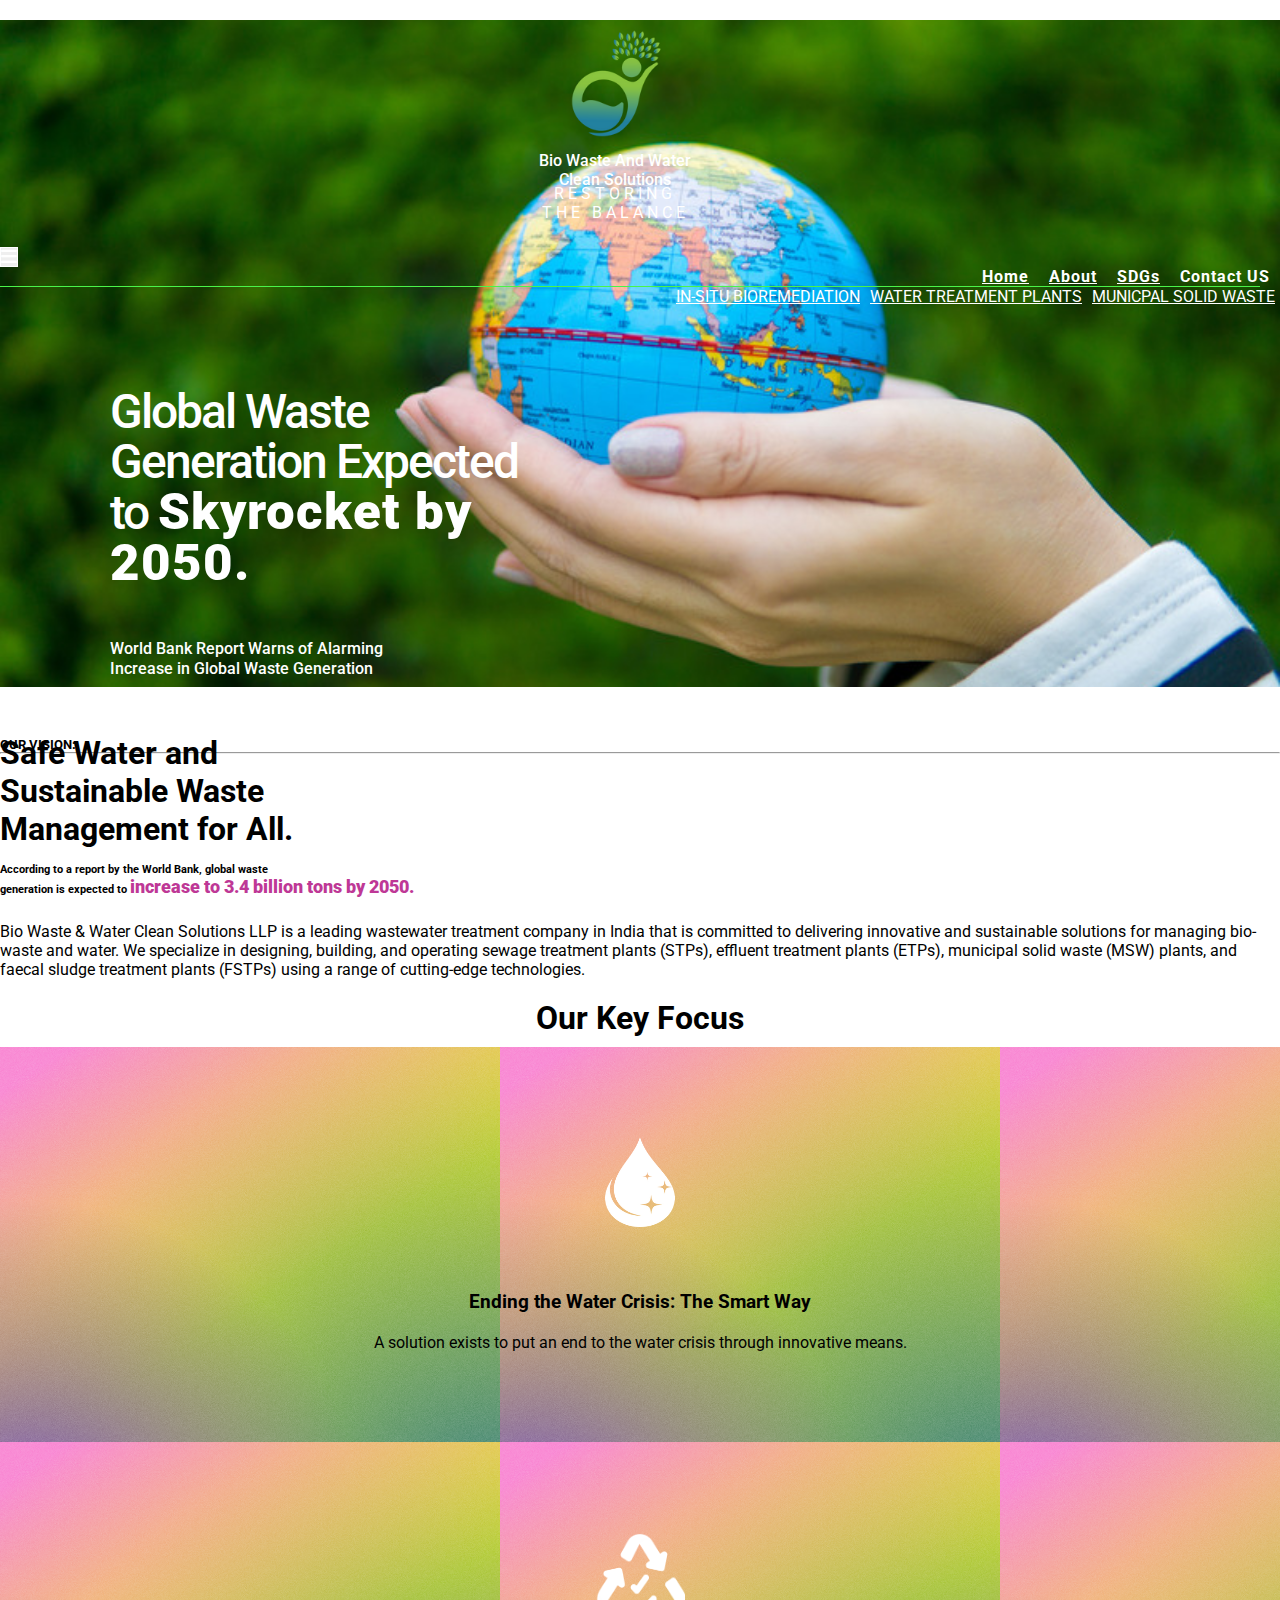
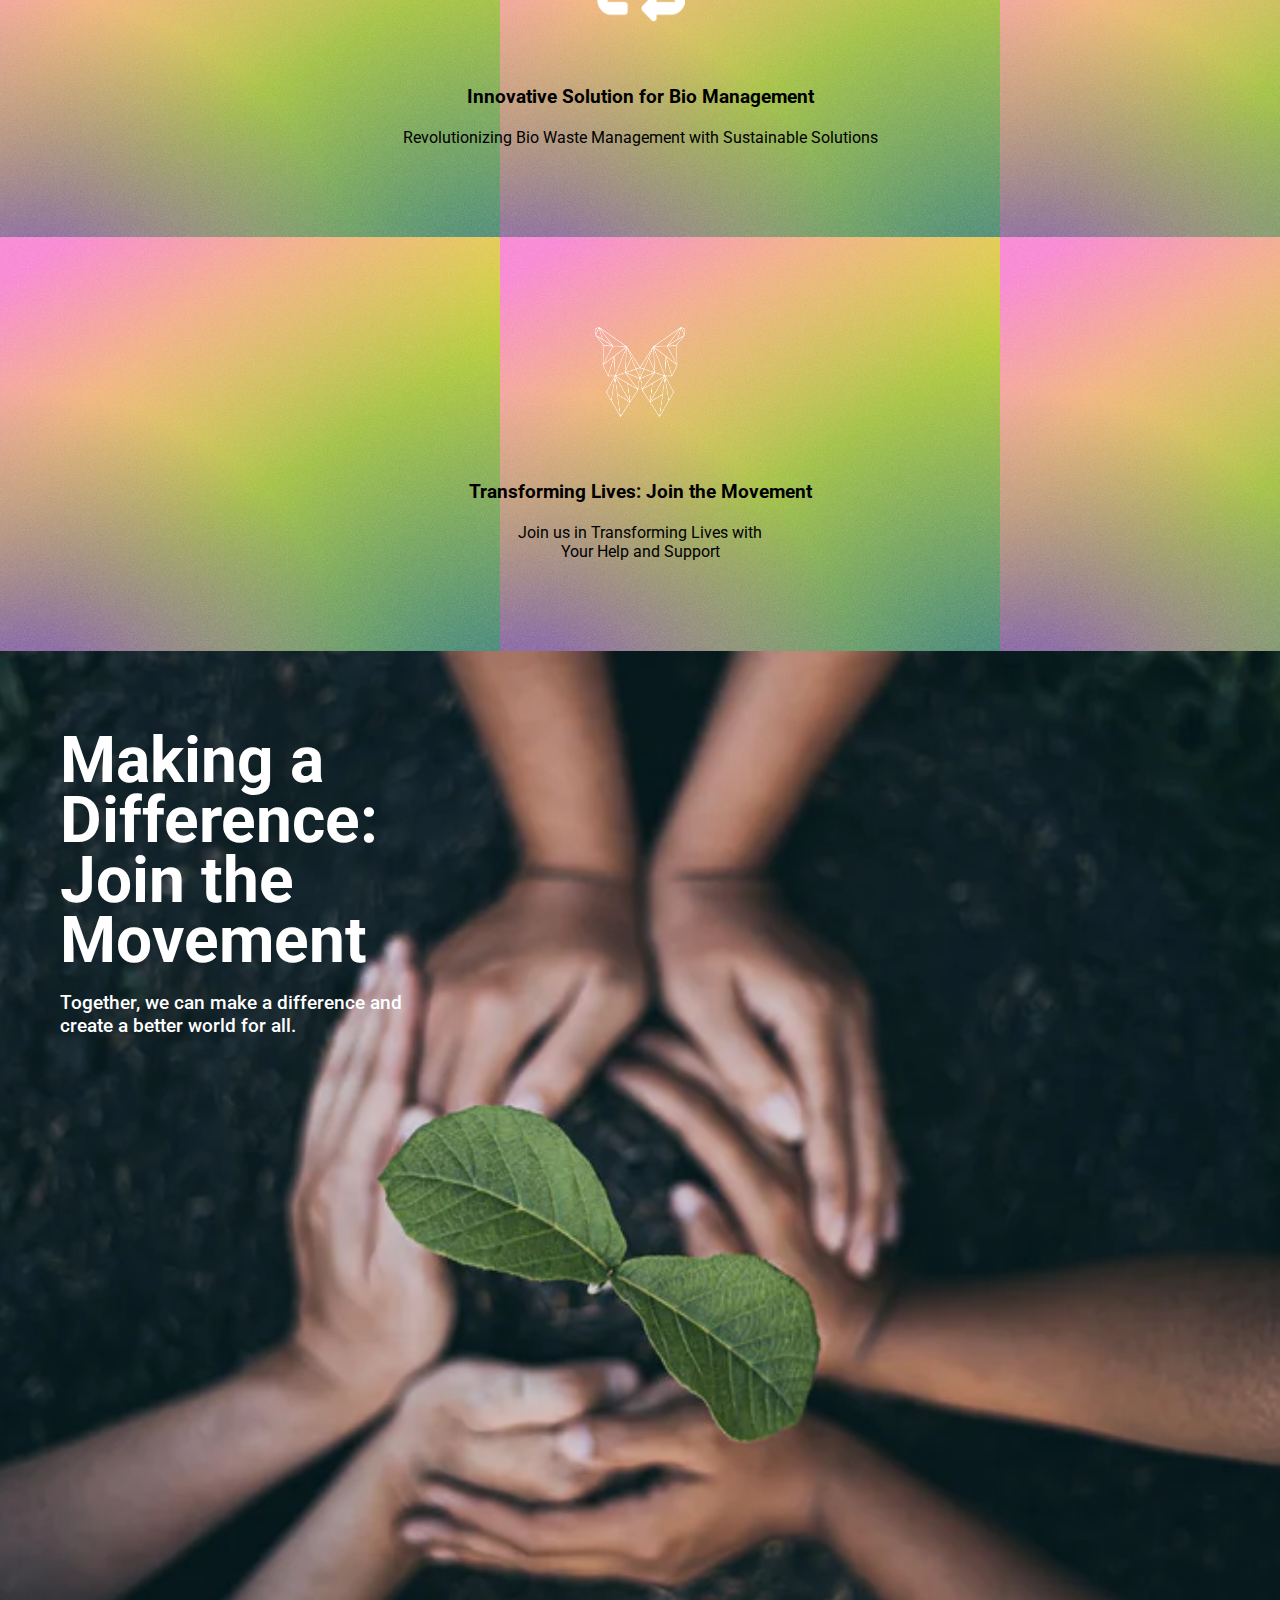
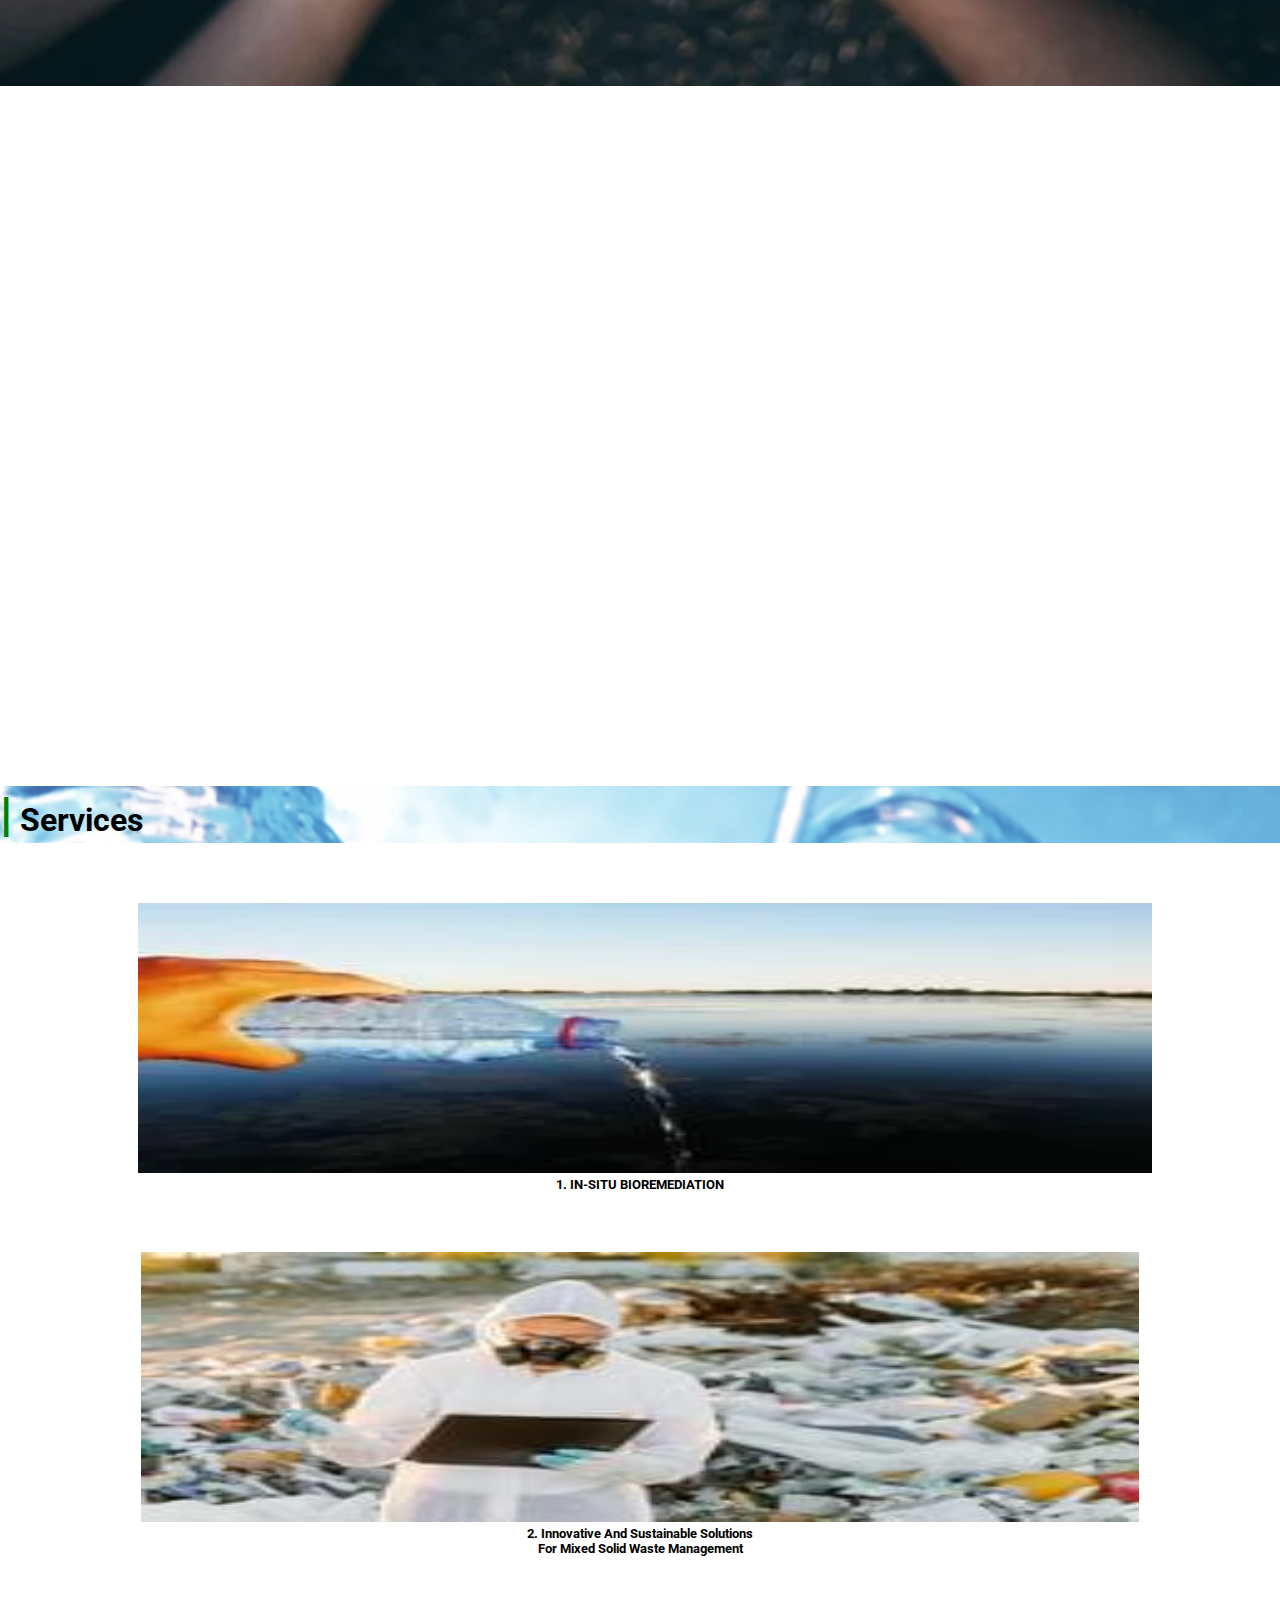
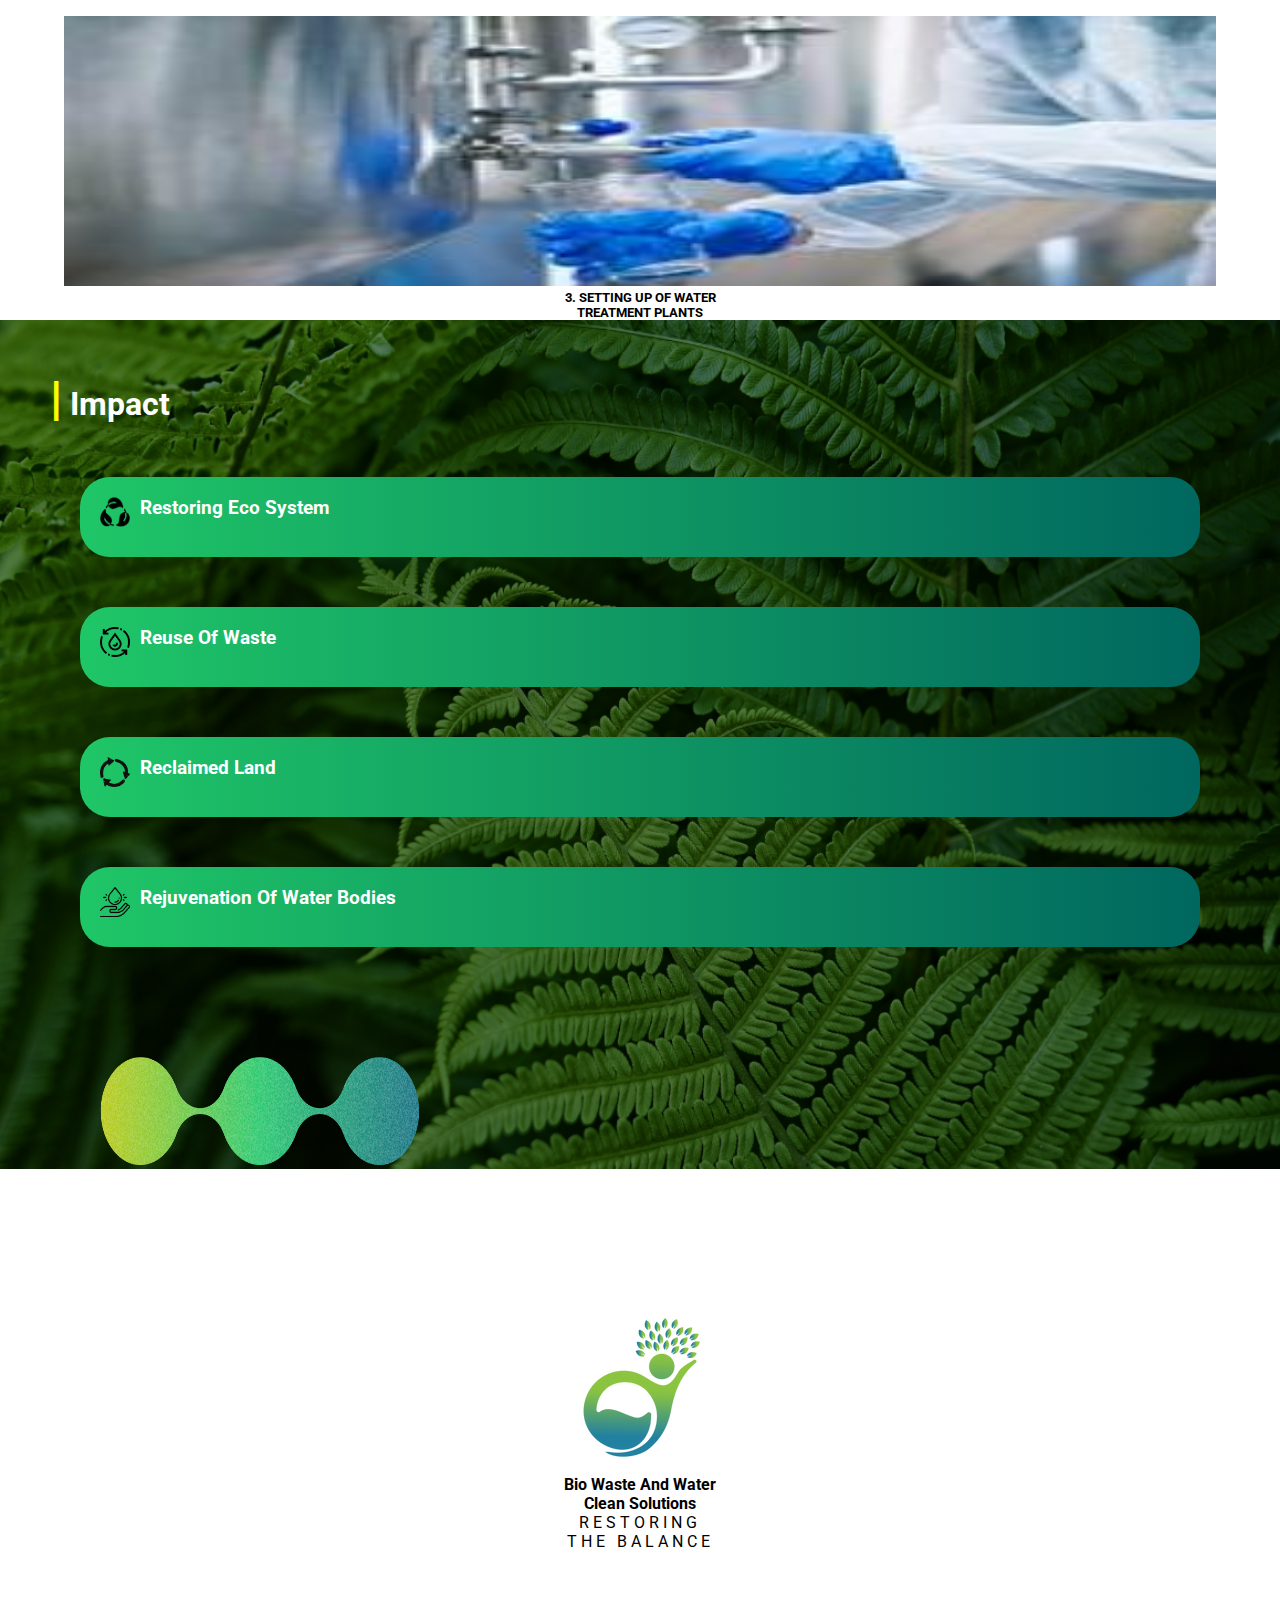
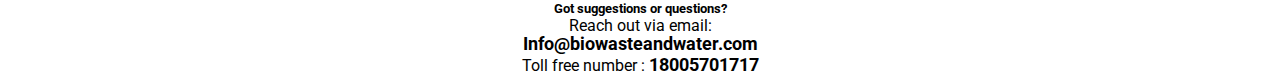
==== index.html @ 8827f539 "Update index.html" ====
<!DOCTYPE html>
<html lang="en">
<head>
    <meta charset="UTF-8">
    <meta name="viewport" content="width=device-width, initial-scale=1.0">
    <link href="https://cdn.jsdelivr.net/npm/bootstrap@5.0.2/dist/css/bootstrap.min.css" rel="stylesheet" integrity="sha384-EVSTQN3/azprG1Anm3QDgpJLIm9Nao0Yz1ztcQTwFspd3yD65VohhpuuCOmLASjC" crossorigin="anonymous">
    <link rel="stylesheet" href="https://cdnjs.cloudflare.com/ajax/libs/font-awesome/6.2.1/css/all.min.css">
    <link rel="stylesheet" href="style.css">
    <link rel="shortcut icon" href="./assets/t.webp" type="image/x-icon">
    <title>Drrute</title>
    <link rel="stylesheet" href="https://cdnjs.cloudflare.com/ajax/libs/font-awesome/6.2.1/css/all.min.css">
    <script src="https://cdn.jsdelivr.net/npm/bootstrap@5.0.2/dist/js/bootstrap.bundle.min.js" integrity="sha384-MrcW6ZMFYlzcLA8Nl+NtUVF0sA7MsXsP1UyJoMp4YLEuNSfAP+JcXn/tWtIaxVXM" crossorigin="anonymous"></script>
    <link href="https://cdn.jsdelivr.net/npm/bootstrap@5.0.2/dist/css/bootstrap.min.css" rel="stylesheet" integrity="sha384-EVSTQN3/azprG1Anm3QDgpJLIm9Nao0Yz1ztcQTwFspd3yD65VohhpuuCOmLASjC" crossorigin="anonymous">
</head>
<body>
    <div class="header">
        <div class="container-fluid">
            <div class="row">
                <div class="col-6 col-lg-4 mx-auto">
                    <div class="logo">
                        <img src="./assets/t.webp" class="logo-img" alt="./assets/">
                        <h4>Bio Waste And Water <br> Clean Solutions</h4>
                        <p>RESTORING <br> THE BALANCE</p>
                    </div>
                </div>
                <div class="col-6 col-lg-8">
                    
                    <nav class="navbar navbar-expand-lg navbar-light ">
                        <div class="container-fluid cha">
                          <button class="navbar-toggler" type="button" data-bs-toggle="collapse" data-bs-target="#navbarSupportedContent" aria-controls="navbarSupportedContent" aria-expanded="false" aria-label="Toggle navigation">
                            <span class="fas fa-bars"></span>
                          </button>
                          <div class="collapse navbar-collapse" id="navbarSupportedContent">
                            <ul class="navbar-nav ms-auto mb-2 mb-lg-0">
                                <div class="bar">
                                <div class="list1">
                              <li class="nav-item">
                                <a class="nav-link active" aria-current="page" href="./index.html">Home</a>
                              </li>
                              <li class="nav-item">
                                <a class="nav-link" href="./about.html">About</a>
                              </li>
                              <li class="nav-item">
                                <a class="nav-link" href="./sdgs.html">SDGs</a>
                              </li>
                              <li class="nav-item">
                                <a class="nav-link contact" href="#">Contact US</a>
                              </li>
                            </div>
                            <div class="line"></div>
                              <div class="list2">
                              <li class="nav-item">
                                <a class="nav-link" href="./in.html">IN-SITU BIOREMEDIATION</a>
                              </li>
                              <li class="nav-item">
                                <a class="nav-link" href="./plant.html">WATER TREATMENT PLANTS</a>
                              </li>
                              <li class="nav-item">
                                <a class="nav-link" href="./solid.html">MUNICPAL SOLID WASTE</a>
                              </li>
                            </div>
                        </div>
                            </ul>
                            
                          </div>
                        </div>
                      </nav>

                      
                </div>
                <div class="row mx-0">
                    <div class="col-12 col-md-12 col-sm-12 col-lg-6 col-xxl-6 mx-0">
                        <div class="below">
                            <h1>Global Waste <br> Generation Expected <br> to <span> Skyrocket by <br> 2050.</span></h1>
                            <p>World Bank Report Warns of Alarming <br> Increase in Global Waste Generation</p>
                        </div>
                        </div>
                    </div>
            </div>
        </div>
    </div>

    <div class="vision">
        <div class='container-fluid'>
            <div class='row'>
                <div class='col-11 col-xxl-10 mx-auto my-5'>
                    <div class="row">
                        <div class="col-11 mx-auto">

                        
                            <h5>OUR VISION:</h5>
                            <hr>
                        </div>
                    </div>
                    <div class="row">
                        <div class="col-11 mx-auto">
                            <div class="row">
                                <div class="col-12 col-sm-12 col-md-6 col-lg-6 col-xxl-6 my-5">
                            <h1>Safe Water and <br> Sustainable Waste <br> Management for All.</h1>
                            <h6>According to a report by the World Bank, global waste <br> generation is expected to <span> increase to 3.4 billion tons by 2050.</span></h6>
                            <p>Bio Waste & Water Clean Solutions LLP is a leading wastewater treatment company in India that is committed to delivering innovative and sustainable solutions for managing bio-waste and water. We specialize in designing, building, and operating sewage treatment plants (STPs), effluent treatment plants (ETPs), municipal solid waste (MSW) plants, and faecal sludge treatment plants (FSTPs) using a range of cutting-edge technologies.</p>
                        </div>
                    </div>
                        </div>
                    </div>
                </div>
            </div>
        </div>
            </div>
        </div>
    </div>

    <div class="focus">
        <h1>Our Key Focus</h1>
        <div class='container-fluid'>
            <div class='row my-5'>
                <div class='col-11 col-xxl-9 mx-auto'>
                   <div class="row check">
                    <div class="col-lg-4 col-md-4 col-sm-8 px-1 mx-auto">
                        <div class="pic1">
                        <img src="./assets/t 1.webp" class="logo7" alt="">
                        <h3>Ending the Water Crisis: The Smart Way</h3>
                        <p>A solution exists to put an end to the water crisis through innovative means.</p>
                    </div>
                    </div>
                    <div class="col-lg-4 col-md-4 col-sm-8 px-1 mx-auto">
                     <div class="pic2">
                        <img src="./assets/t2.png" class="logo1" alt="">
                        <h3>Innovative Solution for Bio Management</h3>
                        <p>Revolutionizing Bio Waste Management with Sustainable Solutions</p>
                      </div>
                    </div>
                    <div class="col-lg-4 col-md-4 col-sm-8 px-1 mx-auto">
                        <div class="pic3">
                        <img src="./assets/t3.png" class="logo1" alt="">
                        <h3>Transforming Lives: Join the Movement</h3>
                        <p>Join us in Transforming Lives with <br> Your Help and Support</p>
                    </div>
                    </div>
                   </div>
                </div>
            </div>
        </div>
    </div>


    <div class="diff">
    <div className='container-fluid'>
        <div className='row'>
            <div className='col-12 col-xxl-9'>
                <div class="ch">
                <h1>Making a <br> Difference: <br> Join the <br> Movement</h1>
                <p>Together, we can make a difference and <br> create a better world for all.</p>
            </div>
            </div>
        </div>
    </div>
</div>

<div class="service">
    <div class='container-fluid'>
        <div class='row'>
            <div class='col-12 col-xxl-9 mx-auto'>
                    <div class='row'>
                        <div class='col-lg-4 col-md-10 col-sm-10 col-xxl-4 mx-auto start'>
                            <!-- <img src="./assets/s2.webp" class="sub1" alt=""> -->
                            <h4><span>|</span> Services</h4>
                        </div>
                        <div class='col-lg-8 col-md-10 col-sm-12 my-5 mx-auto'>
                            <div class='row'>
                                <div class='col-0 col-md-10 col-sm-8 col-lg-6 part1 mx-auto'>
                                    <img src="./assets/s3.webp" class="sub2" alt="">
                                    <h5>1. IN-SITU BIOREMEDIATION</h5>
                                </div>
                                <div class='col-10 col-md-10 col-sm-8 col-lg-6 part1 mx-auto'>
                                    <img src="./assets/s5.jpg" class="sub4" alt="">
                                    <h5 class="alag">2. Innovative and Sustainable Solutions <br> for Mixed Solid Waste  Management</h5>
                                </div>
                                <div class='col-10 col-md-10 col-sm-8 col-lg-6 part1 mx-auto'>
                                    <img src="./assets/s4.jpg" class="sub3" alt="">
                                    <h5>3. SETTING UP OF WATER <br> TREATMENT PLANTS</h5>
                                </div>
                                
                                <!-- <div class='col-6 col-md-6 col-sm-8 mx-auto'>
                                    <p class="alag1">''Our expert team combines expertise in bio waste management and water clean solutions to <br> provide customized and eco-friendly services''</p>
                                    <img src="./assets/t6.png" class="sub5" alt="">
                                </div> -->
                            </div>
                        </div>
                    </div>
            </div>
        </div>
    </div>
</div>


<div class="impact py-5">
    <h1 class="imp"> <span>|</span> Impact</h1>
    <div class='container-fluid'>
        <div class='row'>
            <div class='col-12 col-xxl-10 mx-auto'>
                <div class="row">
                    <div class="col-lg-6 col-md-6 col-sm-10 mx-auto">
                        <div class="play">
                            <img src="./assets/n7.webp" class="sub" alt="">
                            <h3>Restoring Eco System</h3>
                        </div>
                    </div>
                    <div class="col-lg-6 col-md-6 col-sm-10 mx-auto">
                        <div class="play">
                            <img src="./assets/t7.webp" class="sub" alt="">
                            <h3>Reuse Of Waste</h3>
                        </div>
                    </div>
                    <div class="col-lg-6 col-md-6 col-sm-10 mx-auto">
                        <div class="play">
                            <img src="./assets/n5.png" class="sub" alt="">
                            <h3>Reclaimed Land</h3>
                        </div>
                    </div>
                    <div class="col-lg-6 col-md-6 col-sm-10 mx-auto">
                        <div class="play">
                            <img src="./assets/t5.webp" class="sub" alt="">
                            <h3>Rejuvenation Of Water Bodies</h3>
                        </div>
                    </div>
                </div>
            </div>
        </div>
    </div>
     <img src="./assets/t4.png" class="photo" alt="">
                 
</div>



 <div class="footer">
    <div class='container-fluid'>
        <div class='row'>
            <!-- <div class='col-12 col-xxl-9 mx-auto'> -->
                 <!-- <div class="row">
                    <div class="col-lg-7 col-md-7 col-sm-7">
                        <div class="height"></div>
                    </div> -->
                    <div class="col-12 col-lg-12 col-md-12 col-sm-12 col-xxl-12 port">
                        <!-- <div class="row">
                            <div class="col-xxl-12"> -->
                        <img src="./assets/t.webp" class="ph" alt="">
                        <h4>Bio Waste And Water <br> Clean Solutions</h4>
                        <p class="sp">RESTORING <br> THE BALANCE</p>
                        <h5>Got suggestions or questions?</h5>
                        <p class="chk">Reach out via email:</p>
                        <h6>Info@biowasteandwater.com</h6>
                        <p>Toll free number : <span>18005701717 </span></p>
                    <!-- </div> -->
                <!-- </div>
                    </div>
                 </div> -->
            </div>
        </div>
    </div>
 </div>
</body>
</html>
---- style.css ----
@import url('https://fonts.googleapis.com/css2?family=DM+Sans:wght@400;500;700&family=Mulish:wght@300&family=Piazzolla:wght@200;300;400;900&family=Poppins:wght@300;400;500&family=Roboto:wght@300;400;500&display=swap');
*{
    margin: 0px;
    padding: 0px;
    box-sizing: border-box;
    font-family: 'DM Sans', sans-serif;
    font-family: 'Mulish', sans-serif;
    font-family: 'Piazzolla', serif;
    font-family: 'Poppins', sans-serif;
    font-family: 'Roboto', sans-serif;
}
ul{
    list-style: none;
}
.header{
    background-image: url(./assets/s.webp);
    background-size: cover;
    background-position:center;
    
} 
.cha{
    justify-content: right !important;
}
.bar{
    /* margin-right: 20px; */
    display: flex;
    flex-direction: column;
}
.navbar button{
    color: white !important;
    margin-top: 25px;
    border: 1px solid white !important;
}
.navbar span{
    color: white !important;
}
.navbar .navbar-toggler{
    color: white !important;
}
.list1{
    display: flex;
    justify-content: flex-end;
    text-align: right;
}
.list12{
    display: flex;
    justify-content: flex-end;
}
.list1 a{
    margin: 0px 10px;
    text-decoration:underline;
    font-weight: bold;
    color: white !important;
    letter-spacing: 1px;
}
.list1 a:hover{
    cursor: pointer;
}
.line{
    border-bottom: 1.2px solid rgb(74, 243, 74);
    margin-right: 20px;
}
.list2{
    display: flex;
    justify-content: flex-end;
    text-align: right;
}
.list2 a{
    margin: 0px 5px;
    color: white !important;
    text-decoration:underline;
}
.contact{
    text-decoration: none !important;
}
.logo{
    margin-top: 20px;
    text-align: center;
    margin-left: -50px;
}
.logo-img{
    width: 152px;
    height: 127px;
}
.logo h4{
    text-align: center;
    color: white;
    font-weight: 500;
}
.logo p{
    text-align: center;
    color: white;
    letter-spacing: 4px;
    margin-top: -5px;
}
.below{
    margin-top: 9vh;
    margin-left: 110px;
    height: 300px;
    color: white;
    margin-bottom: 50px;
}
.below h1{
    font-size: 3rem;
    font-weight: 500;
    letter-spacing: -2px;
    line-height: 50px;
}
.below span{
    font-size: 3.2rem;
    font-weight: 900;
    letter-spacing: 1px;
}
.below p{
    margin-top: 50px;
    font-weight: 500;
    line-height: 20px;
}
.vision h1 h6{
    font-weight: bold;
}
.vision h1{
    margin-bottom: 15px;
    margin-top: -20px;
}
.vision h6{
    margin-bottom: 25px;
    font-weight: bold;
}
.vision{
    margin-bottom: 20px;
}
.vision span{
    color: rgb(190, 56, 150);
}
.focus h1{
    display: flex;
    justify-content: center;
    font-weight: bold;
    margin: 10px;
}
.pic1{
    background-image: url(./assets/k1.svg);
    text-align: center;
    padding: 10px;
    /* height: 70vh; */
}
.pic2{
    background-image: url(./assets/k2.svg);
    text-align: center;
    padding: 10px;
    /* height: 70vh; */
}
.pic3{
    background-image: url(./assets/k3.svg);
    text-align: center;
    padding: 10px;
    /* margin-right: 20px; */
    /* height: 70vh; */
}
.logo1{
    height: 90px;
    width: 90px;
    margin: 80px 0 40px 0;   
}
.logo7{
    height: 90px;
    width: 70px;
    margin: 80px 0 40px 0;   
}
.focus h3{
    margin:20px;
}
.focus p{
    margin-bottom: 80px;

}
.diff{
    background-image: url(./assets/s1.webp);
    width: 100%;
    height: 115vh;
    background-position: bottom;
    background-size: cover;
}
.diff h1{
    color: white;
    padding-top: 80px;
    font-size: 4rem;
    line-height: 60px;
}
.diff p{
    color: white;
    padding-top: 20px;
    font-size: 1.2rem;
    font-weight: 500;
}
.ch{
    margin-left: 60px;
}

.sub2{
    width: 80%;
    height: 30vh;
    padding-left: 10px;
}
.sub3{
    width: 90%;
    height: 30vh;
}
.sub4{
    width: 78%;
    height: 30vh;
    /* margin-left: 50px; */
}
.sub5{
    width: 40%;
    margin-left: 17vw;
}
.part1{
    margin-top: 60px;
    text-align: center;
}
.part1 h6{
    margin-top: 8px;
}
.alag1{
    padding: 37px;
    text-align: center;
    color: rgb(25, 178, 239);
}
.alag{
    text-align: center;
    text-transform: capitalize;
}
.play{
    display: flex;
    /* justify-content: center; */
    /* align-items: center; */
    color: white;
    background-image: linear-gradient(to right,rgb(31, 198, 103),rgb(0, 103, 95));
    margin: 50px 80px 10px 80px;
    padding: 20px;
    border-radius: 30px;
}
.impact{
    background-image: url(./assets/n8.png);
    width: 100%;
    /* height: 100vh; */
    background-position: bottom;
    background-size: cover;
}
.sub{
    width: 30px;
    height: 30px;
    color: white;
    margin-bottom: 10px;
    margin-right: 10px;
}
.photo{
    width: 25%;
    height: 12vh;
    margin-top: 100px;
    margin-left: 100px;
}
.imp{
    padding-top: 50px;
    margin-left: 50px;
    color: white;  
}
.imp span{
    color: yellow;
    font-size: 3rem;
}
.height{
    width: 100%;
    height: 100vh;
    background-image: linear-gradient(to left,rgb(226, 245, 119),rgba(3, 117, 105, 0.977));
    margin-left: -12px;
}
.port{
    margin-top: 15vh;
    text-align: center;
}
.port h5{
    margin-top: 50px;
    font-weight: bolder;
}
.sp{
    letter-spacing: 4px;
}
.port h4{
    font-weight: bold;
}
.chk{
    margin-bottom: -2px;
}
.port h6,span{
    font-weight: bolder;
    font-size: large;
}
.start{
    /* height: 590px; */
    background-image: url(./assets/k5.png);
    background-size: cover;
    background-position:center;
}
.start h4{
    margin-top: 520px;
    font-size: 2rem;
    font-weight: bold;
}
.start span{
    color: green;
    font-size: 3rem;
}




@media (min-width:1400px) {
    .impact{
        height: fit-content;
    }
    .photo{
        margin-left: 200px;
        width: 20%;
        height: 10vh;
    }
    .imp{
        margin-left: 200px;
    }
    .diff{
        height: 80vh;
    }
    .ch{
        margin-left: 200px;
    }
    .start{
        /* height: 75vh; */
        background-position: right;
    }
    .start h4{
        margin-top: 750px;
    }
    .header{
        padding: 0px 150px 0 100px;
    }
    .background4{
        padding: 0px 150px 0 100px;
    }
}



 @media (max-width:992px) {
    .logo{
        text-align: center;
    }
    .ab1{
        float: center;
    }
    .list1{
        display: flex;
        flex-direction: column;
    }
    .list1 a{
        margin-right: 0px;
    }
    .list2{
        display: flex;
        flex-direction: column;
    }
    .photo{
        width: 25%;
        height: 50%;
    }
    
 }

 @media (max-width:768px) {
    .pic2{
        margin: 10px 0px;
    }
 }
 
 @media (max-width:400px) {
    /* .below p{
        display: none;
    } */
    .list12{
        display: block;
    }
    .header{
        width: 100%;
        height: fit-content;
    }
    .below h1 span{
        font-size: 2rem;
    }
    .logo{
        margin-left: 20px;
    }
    .diff h1{
        font-size: 3rem;
    }
 }
@media (max-width:1400px) {
    .start h4{
        margin-top: 700px;
    }
}

@media (max-width:576px){
    .logo{
        margin-left: 10px;
    }
    .below{
        margin-left: -1px;
    }
    .logo h4{
        font-size: 20px;
    }
    .logo p{
        letter-spacing: 2px;
        margin-top: -5px;
    }
}






/* About css */


.background4{
    background:url(./assets/c1.png);
    background-size: cover;
    background-blend-mode: multiply;
    background-position:center;
    
}
.content4{
    color: white;
    font-family: "DM Sans", sans-serif;
    margin-top: 50px;
    margin-left: 50px;
    
  }
  .firstcontent4{
    font-size: 50px;
    line-height: 50px;
    font-weight: 400;
  }
  .firstcontent4 span{
    font-size: 50px;
    font-weight: 700;
  }
  .bold{
      font-weight: bold;
  }
  .secondcontent4{
    padding: 20px 0;
    line-height: 18px;
    font-weight: 500;
    /* letter-spacing: 1px; */
    padding-bottom: 90px;
  }
  .waste{
    color: rgb(27, 27, 27) !important;
  }
  .bwwcs{
    color: rgb(27, 27, 27) !important;
    font-size: 40px;
    letter-spacing: 2px;
  }
  .bwwcsimg{
    width: 25%;
    margin-top: 20px;
    float: right;
    padding-top: 20px;
  }






  /* navbar css */
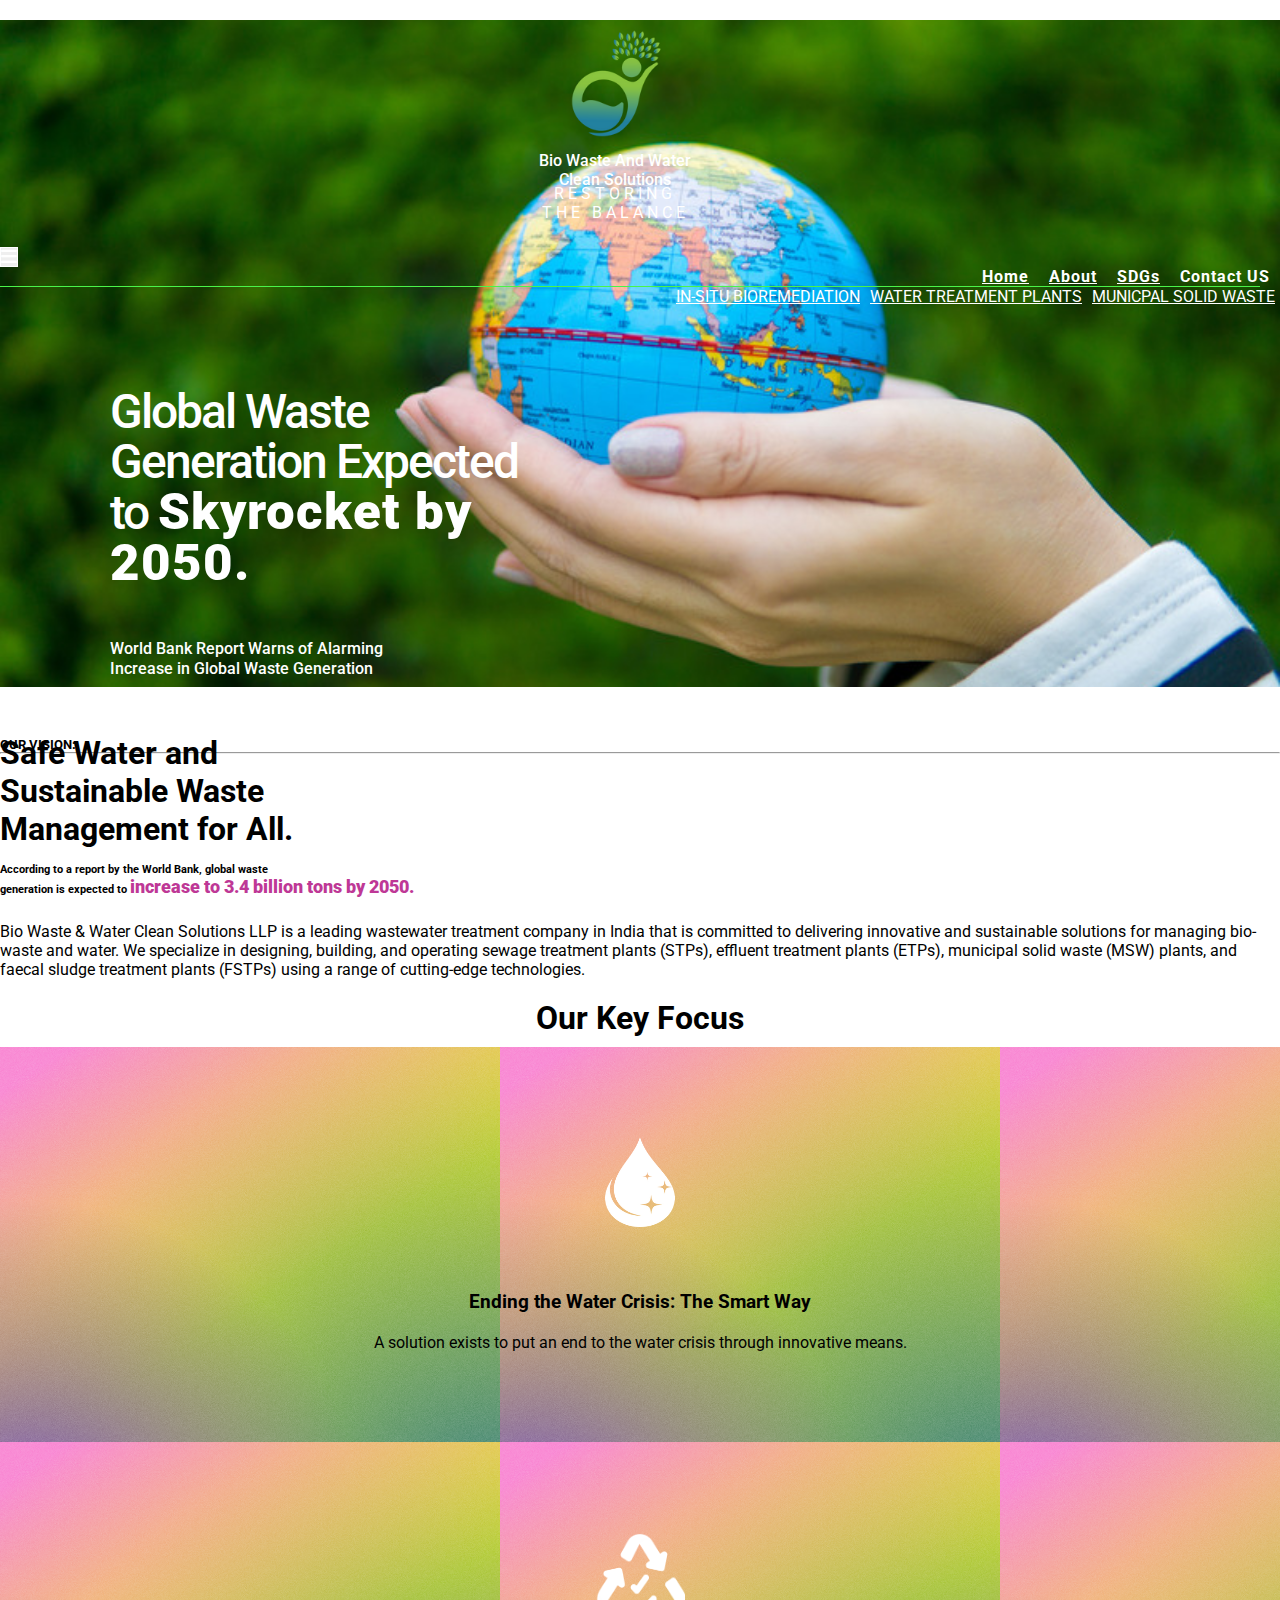
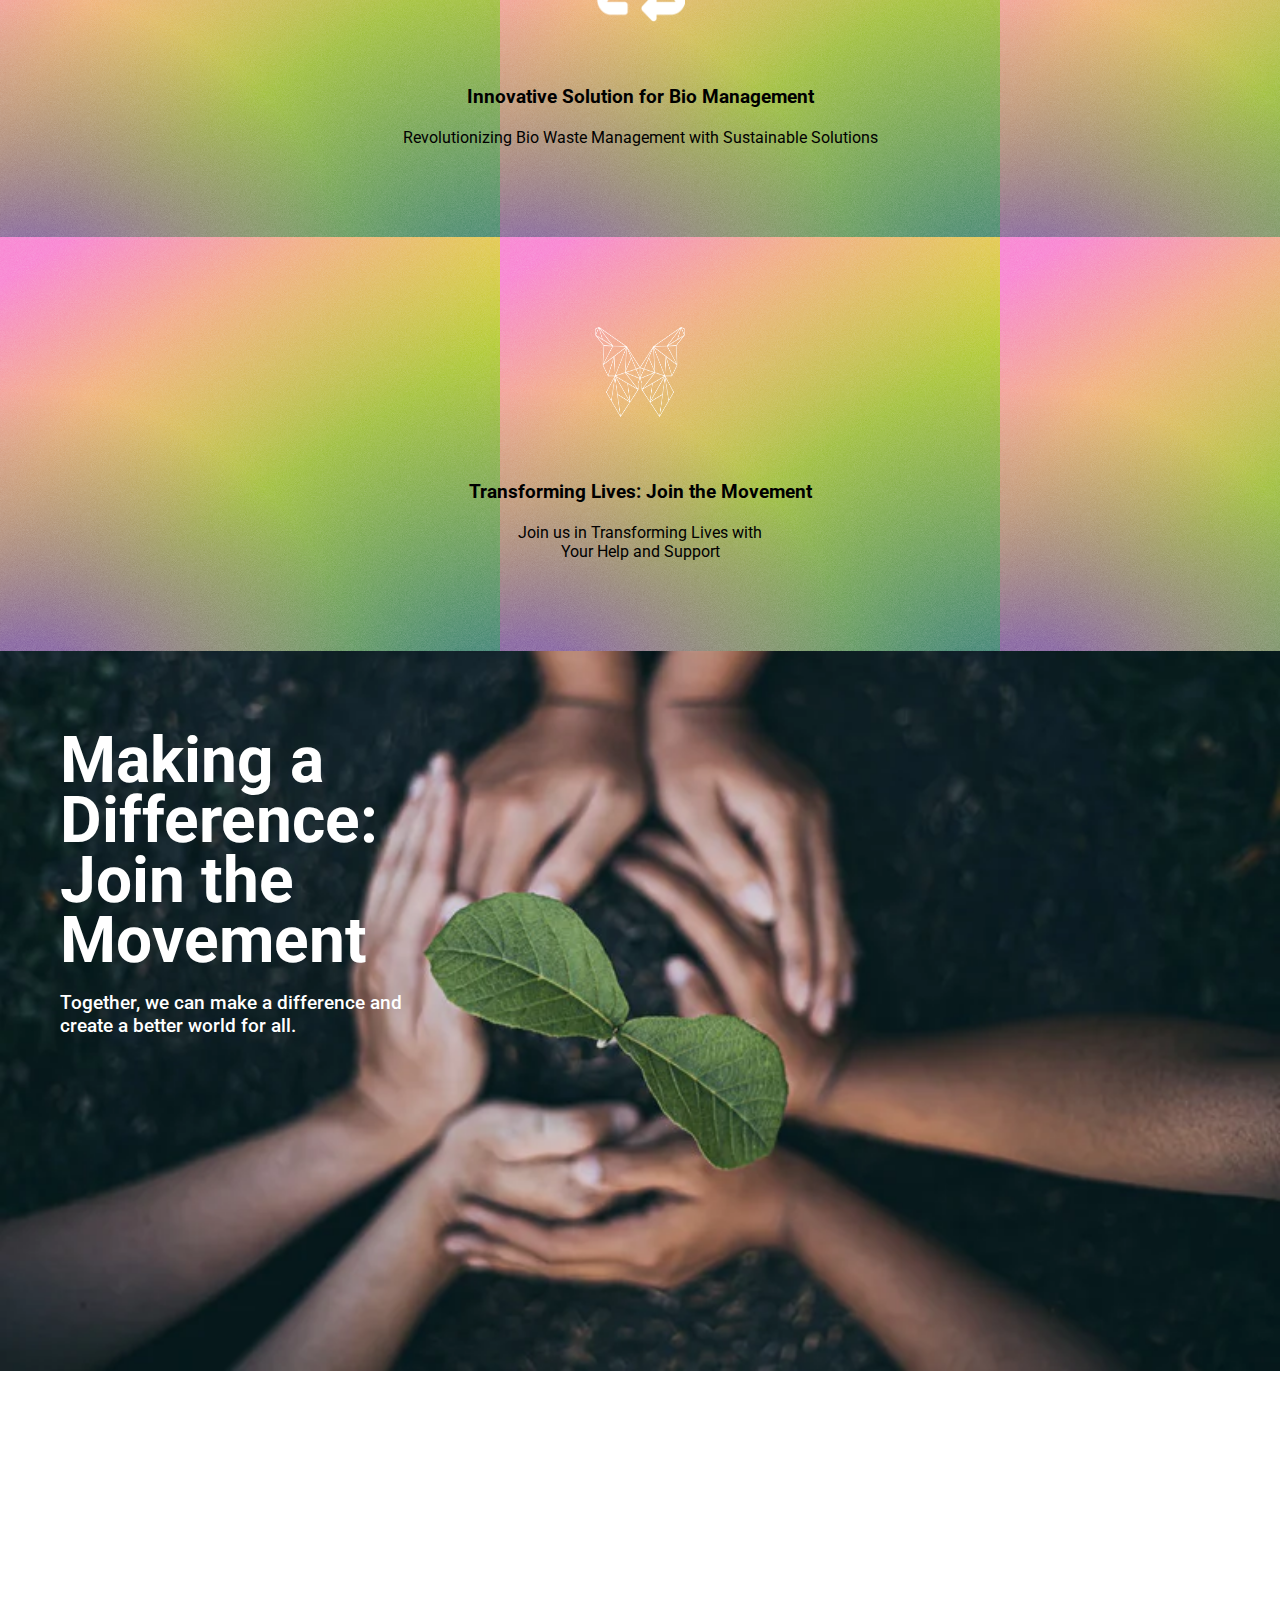
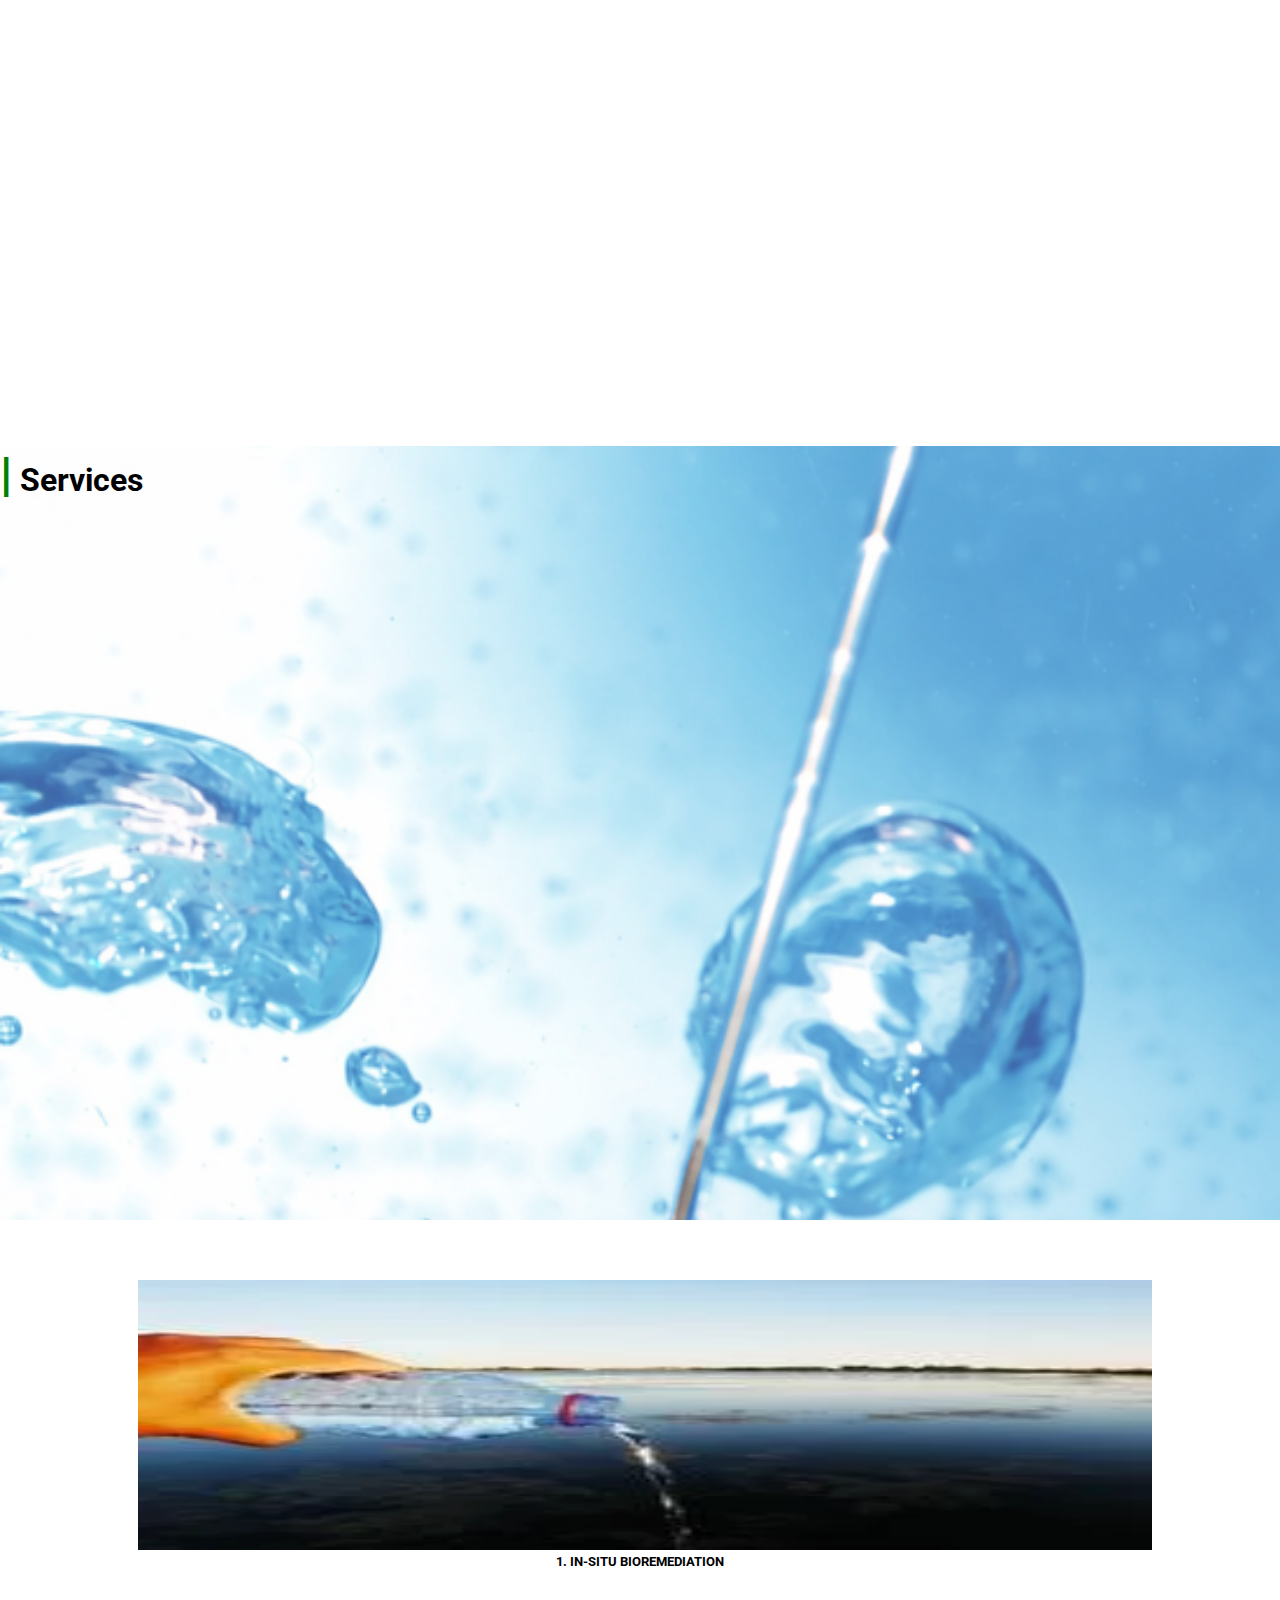
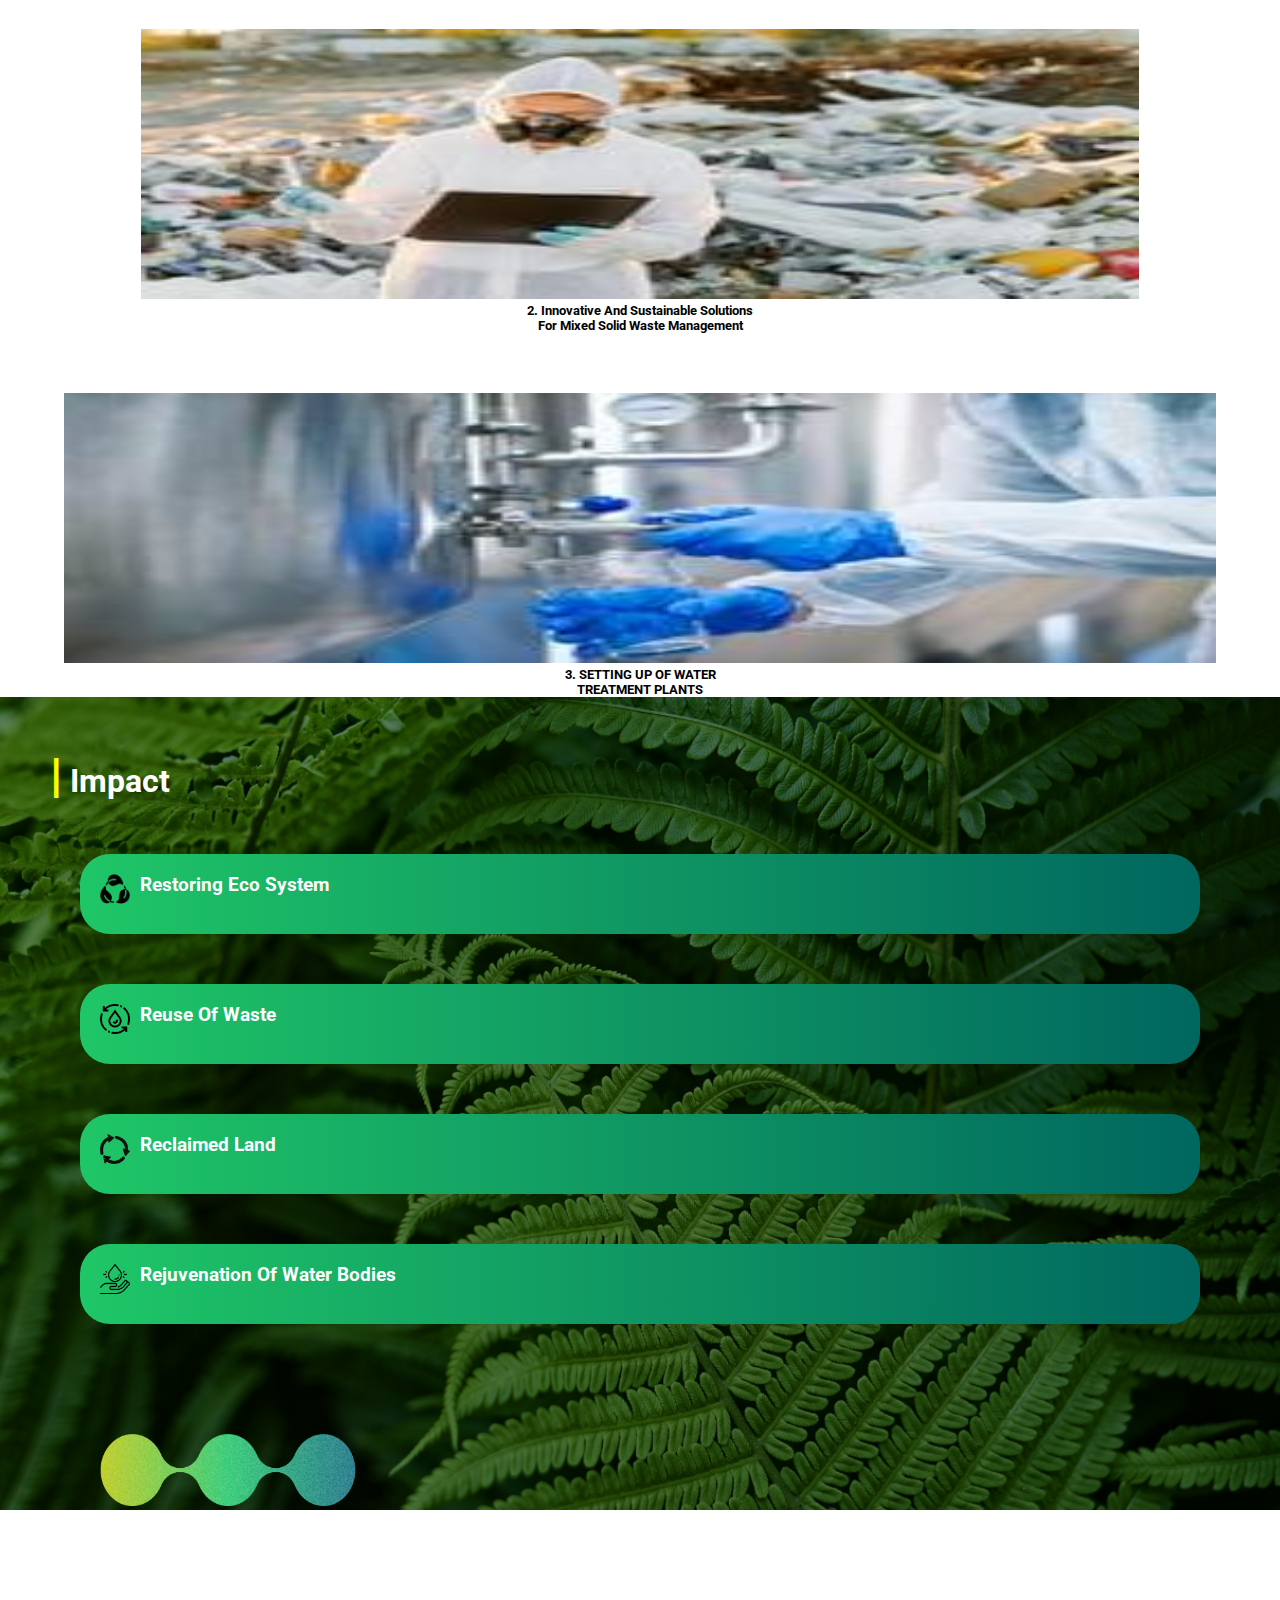
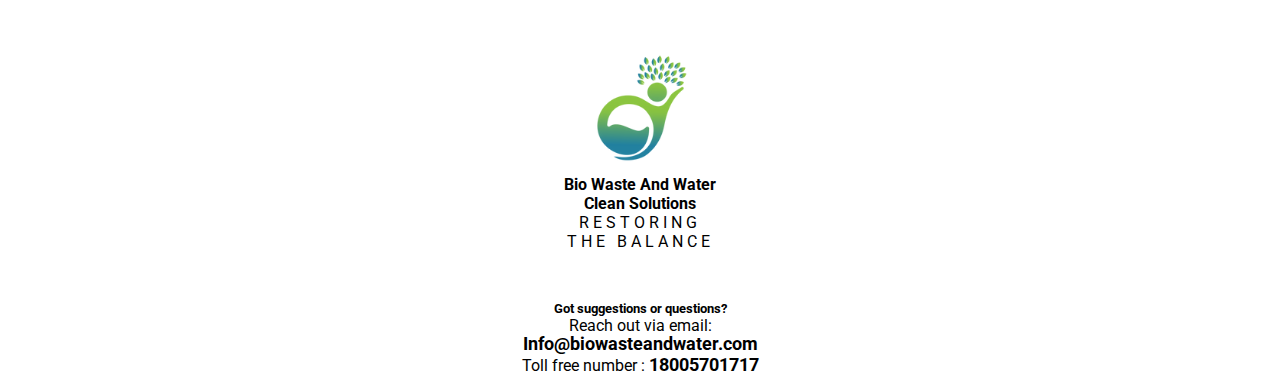
==== commit c08f901e: "Update index.html" ====
--- a/index.html
+++ b/index.html
@@ -1,21 +1,28 @@
 <!DOCTYPE html>
 <html lang="en">
+
 <head>
     <meta charset="UTF-8">
     <meta name="viewport" content="width=device-width, initial-scale=1.0">
-    <link href="https://cdn.jsdelivr.net/npm/bootstrap@5.0.2/dist/css/bootstrap.min.css" rel="stylesheet" integrity="sha384-EVSTQN3/azprG1Anm3QDgpJLIm9Nao0Yz1ztcQTwFspd3yD65VohhpuuCOmLASjC" crossorigin="anonymous">
+    <link href="https://cdn.jsdelivr.net/npm/bootstrap@5.0.2/dist/css/bootstrap.min.css" rel="stylesheet"
+        integrity="sha384-EVSTQN3/azprG1Anm3QDgpJLIm9Nao0Yz1ztcQTwFspd3yD65VohhpuuCOmLASjC" crossorigin="anonymous">
     <link rel="stylesheet" href="https://cdnjs.cloudflare.com/ajax/libs/font-awesome/6.2.1/css/all.min.css">
     <link rel="stylesheet" href="style.css">
     <link rel="shortcut icon" href="./assets/t.webp" type="image/x-icon">
     <title>Drrute</title>
     <link rel="stylesheet" href="https://cdnjs.cloudflare.com/ajax/libs/font-awesome/6.2.1/css/all.min.css">
-    <script src="https://cdn.jsdelivr.net/npm/bootstrap@5.0.2/dist/js/bootstrap.bundle.min.js" integrity="sha384-MrcW6ZMFYlzcLA8Nl+NtUVF0sA7MsXsP1UyJoMp4YLEuNSfAP+JcXn/tWtIaxVXM" crossorigin="anonymous"></script>
-    <link href="https://cdn.jsdelivr.net/npm/bootstrap@5.0.2/dist/css/bootstrap.min.css" rel="stylesheet" integrity="sha384-EVSTQN3/azprG1Anm3QDgpJLIm9Nao0Yz1ztcQTwFspd3yD65VohhpuuCOmLASjC" crossorigin="anonymous">
+    <script src="https://cdn.jsdelivr.net/npm/bootstrap@5.0.2/dist/js/bootstrap.bundle.min.js"
+        integrity="sha384-MrcW6ZMFYlzcLA8Nl+NtUVF0sA7MsXsP1UyJoMp4YLEuNSfAP+JcXn/tWtIaxVXM"
+        crossorigin="anonymous"></script>
+    <link href="https://cdn.jsdelivr.net/npm/bootstrap@5.0.2/dist/css/bootstrap.min.css" rel="stylesheet"
+        integrity="sha384-EVSTQN3/azprG1Anm3QDgpJLIm9Nao0Yz1ztcQTwFspd3yD65VohhpuuCOmLASjC" crossorigin="anonymous">
 </head>
+
 <body>
     <div class="header">
         <div class="container-fluid">
             <div class="row">
+
                 <div class="col-6 col-lg-4 mx-auto">
                     <div class="logo">
                         <img src="./assets/t.webp" class="logo-img" alt="./assets/">
@@ -23,62 +30,66 @@
                         <p>RESTORING <br> THE BALANCE</p>
                     </div>
                 </div>
+
                 <div class="col-6 col-lg-8">
-                    
-                    <nav class="navbar navbar-expand-lg navbar-light ">
+                    <nav class="navbar navbar-expand-lg bg-body-tertiary" id="navbtn">
                         <div class="container-fluid cha">
-                          <button class="navbar-toggler" type="button" data-bs-toggle="collapse" data-bs-target="#navbarSupportedContent" aria-controls="navbarSupportedContent" aria-expanded="false" aria-label="Toggle navigation">
-                            <span class="fas fa-bars"></span>
-                          </button>
-                          <div class="collapse navbar-collapse" id="navbarSupportedContent">
-                            <ul class="navbar-nav ms-auto mb-2 mb-lg-0">
-                                <div class="bar">
-                                <div class="list1">
-                              <li class="nav-item">
-                                <a class="nav-link active" aria-current="page" href="./index.html">Home</a>
-                              </li>
-                              <li class="nav-item">
-                                <a class="nav-link" href="./about.html">About</a>
-                              </li>
-                              <li class="nav-item">
-                                <a class="nav-link" href="./sdgs.html">SDGs</a>
-                              </li>
-                              <li class="nav-item">
-                                <a class="nav-link contact" href="#">Contact US</a>
-                              </li>
-                            </div>
-                            <div class="line"></div>
-                              <div class="list2">
-                              <li class="nav-item">
-                                <a class="nav-link" href="./in.html">IN-SITU BIOREMEDIATION</a>
-                              </li>
-                              <li class="nav-item">
-                                <a class="nav-link" href="./plant.html">WATER TREATMENT PLANTS</a>
-                              </li>
-                              <li class="nav-item">
-                                <a class="nav-link" href="./solid.html">MUNICPAL SOLID WASTE</a>
-                              </li>
-                            </div>
-                        </div>
-                            </ul>
-                            
-                          </div>
-                        </div>
-                      </nav>
-
-                      
-                </div>
-                <div class="row mx-0">
-                    <div class="col-12 col-md-12 col-sm-12 col-lg-6 col-xxl-6 mx-0">
-                        <div class="below">
-                            <h1>Global Waste <br> Generation Expected <br> to <span> Skyrocket by <br> 2050.</span></h1>
-                            <p>World Bank Report Warns of Alarming <br> Increase in Global Waste Generation</p>
-                        </div>
-                        </div>
-                    </div>
-            </div>
-        </div>
-    </div>
+                            <button class="navbar-toggler"  type="button" data-bs-toggle="collapse"
+                                data-bs-target="#navbarSupportedContent" aria-controls="navbarSupportedContent"
+                                aria-expanded="false" aria-label="Toggle navigation">
+                                <span class="fas fa-bars"></span>
+                            </button>
+                            <div class="collapse navbar-collapse" id="navbarSupportedContent">
+                                <ul class="navbar-nav ms-auto mb-2 mb-lg-0">
+                                    <div class="bar">
+                                        <div class="list1">
+                                            <li class="nav-item">
+                                                <a class="nav-link active" aria-current="page"
+                                                    href="./index.html">Home</a>
+                                            </li>
+                                            <li class="nav-item">
+                                                <a class="nav-link" href="./about.html">About</a>
+                                            </li>
+                                            <li class="nav-item">
+                                                <a class="nav-link" href="./sdgs.html">SDGs</a>
+                                            </li>
+                                            <li class="nav-item">
+                                                <a class="nav-link contact" href="#">Contact US</a>
+                                            </li>
+                                        </div>
+                                        <div class="line"></div>
+                                        <div class="list2">
+                                            <li class="nav-item">
+                                                <a class="nav-link" href="./in.html">IN-SITU BIOREMEDIATION</a>
+                                            </li>
+                                            <li class="nav-item">
+                                                <a class="nav-link" href="./plant.html">WATER TREATMENT PLANTS</a>
+                                            </li>
+                                            <li class="nav-item">
+                                                <a class="nav-link" href="./solid.html">MUNICPAL SOLID WASTE</a>
+                                            </li>
+                                        </div>
+                                    </div>
+                                </ul>
+                            </div>
+                        </div>
+                    </nav>
+                </div>
+            </div>
+
+            <div class="row mx-0 pgl">
+                <div class="col-12 col-md-12 col-sm-12 col-lg-6 col-xxl-6 mx-0">
+                    <div class="below">
+                        <h1>Global Waste <br> Generation Expected <br> to <span> Skyrocket by <br> 2050.</span></h1>
+                        <p>World Bank Report Warns of Alarming <br> Increase in Global Waste Generation</p>
+                    </div>
+                </div>
+            </div>
+
+        </div>
+    </div>
+
+    
 
     <div class="vision">
         <div class='container-fluid'>
@@ -87,7 +98,7 @@
                     <div class="row">
                         <div class="col-11 mx-auto">
 
-                        
+
                             <h5>OUR VISION:</h5>
                             <hr>
                         </div>
@@ -96,18 +107,24 @@
                         <div class="col-11 mx-auto">
                             <div class="row">
                                 <div class="col-12 col-sm-12 col-md-6 col-lg-6 col-xxl-6 my-5">
-                            <h1>Safe Water and <br> Sustainable Waste <br> Management for All.</h1>
-                            <h6>According to a report by the World Bank, global waste <br> generation is expected to <span> increase to 3.4 billion tons by 2050.</span></h6>
-                            <p>Bio Waste & Water Clean Solutions LLP is a leading wastewater treatment company in India that is committed to delivering innovative and sustainable solutions for managing bio-waste and water. We specialize in designing, building, and operating sewage treatment plants (STPs), effluent treatment plants (ETPs), municipal solid waste (MSW) plants, and faecal sludge treatment plants (FSTPs) using a range of cutting-edge technologies.</p>
-                        </div>
-                    </div>
-                        </div>
-                    </div>
-                </div>
-            </div>
-        </div>
-            </div>
-        </div>
+                                    <h1>Safe Water and <br> Sustainable Waste <br> Management for All.</h1>
+                                    <h6>According to a report by the World Bank, global waste <br> generation is
+                                        expected to <span> increase to 3.4 billion tons by 2050.</span></h6>
+                                    <p>Bio Waste & Water Clean Solutions LLP is a leading wastewater treatment company
+                                        in India that is committed to delivering innovative and sustainable solutions
+                                        for managing bio-waste and water. We specialize in designing, building, and
+                                        operating sewage treatment plants (STPs), effluent treatment plants (ETPs),
+                                        municipal solid waste (MSW) plants, and faecal sludge treatment plants (FSTPs)
+                                        using a range of cutting-edge technologies.</p>
+                                </div>
+                            </div>
+                        </div>
+                    </div>
+                </div>
+            </div>
+        </div>
+    </div>
+    </div>
     </div>
 
     <div class="focus">
@@ -115,29 +132,29 @@
         <div class='container-fluid'>
             <div class='row my-5'>
                 <div class='col-11 col-xxl-9 mx-auto'>
-                   <div class="row check">
-                    <div class="col-lg-4 col-md-4 col-sm-8 px-1 mx-auto">
-                        <div class="pic1">
-                        <img src="./assets/t 1.webp" class="logo7" alt="">
-                        <h3>Ending the Water Crisis: The Smart Way</h3>
-                        <p>A solution exists to put an end to the water crisis through innovative means.</p>
-                    </div>
-                    </div>
-                    <div class="col-lg-4 col-md-4 col-sm-8 px-1 mx-auto">
-                     <div class="pic2">
-                        <img src="./assets/t2.png" class="logo1" alt="">
-                        <h3>Innovative Solution for Bio Management</h3>
-                        <p>Revolutionizing Bio Waste Management with Sustainable Solutions</p>
-                      </div>
-                    </div>
-                    <div class="col-lg-4 col-md-4 col-sm-8 px-1 mx-auto">
-                        <div class="pic3">
-                        <img src="./assets/t3.png" class="logo1" alt="">
-                        <h3>Transforming Lives: Join the Movement</h3>
-                        <p>Join us in Transforming Lives with <br> Your Help and Support</p>
-                    </div>
-                    </div>
-                   </div>
+                    <div class="row check">
+                        <div class="col-lg-4 col-md-4 col-sm-8 px-1 mx-auto">
+                            <div class="pic1">
+                                <img src="./assets/t 1.webp" class="logo7" alt="">
+                                <h3>Ending the Water Crisis: The Smart Way</h3>
+                                <p>A solution exists to put an end to the water crisis through innovative means.</p>
+                            </div>
+                        </div>
+                        <div class="col-lg-4 col-md-4 col-sm-8 px-1 mx-auto">
+                            <div class="pic2">
+                                <img src="./assets/t2.png" class="logo1" alt="">
+                                <h3>Innovative Solution for Bio Management</h3>
+                                <p>Revolutionizing Bio Waste Management with Sustainable Solutions</p>
+                            </div>
+                        </div>
+                        <div class="col-lg-4 col-md-4 col-sm-8 px-1 mx-auto">
+                            <div class="pic3">
+                                <img src="./assets/t3.png" class="logo1" alt="">
+                                <h3>Transforming Lives: Join the Movement</h3>
+                                <p>Join us in Transforming Lives with <br> Your Help and Support</p>
+                            </div>
+                        </div>
+                    </div>
                 </div>
             </div>
         </div>
@@ -145,25 +162,24 @@
 
 
     <div class="diff">
-    <div className='container-fluid'>
-        <div className='row'>
-            <div className='col-12 col-xxl-9'>
-                <div class="ch">
-                <h1>Making a <br> Difference: <br> Join the <br> Movement</h1>
-                <p>Together, we can make a difference and <br> create a better world for all.</p>
-            </div>
-            </div>
-        </div>
-    </div>
-</div>
-
-<div class="service">
-    <div class='container-fluid'>
-        <div class='row'>
-            <div class='col-12 col-xxl-9 mx-auto'>
+        <div className='container-fluid'>
+            <div className='row'>
+                <div className='col-12 col-xxl-9'>
+                    <div class="ch">
+                        <h1>Making a <br> Difference: <br> Join the <br> Movement</h1>
+                        <p>Together, we can make a difference and <br> create a better world for all.</p>
+                    </div>
+                </div>
+            </div>
+        </div>
+    </div>
+
+    <div class="service">
+        <div class='container-fluid'>
+            <div class='row'>
+                <div class='col-12 col-xxl-9 mx-auto'>
                     <div class='row'>
                         <div class='col-lg-4 col-md-10 col-sm-10 col-xxl-4 mx-auto start'>
-                            <!-- <img src="./assets/s2.webp" class="sub1" alt=""> -->
                             <h4><span>|</span> Services</h4>
                         </div>
                         <div class='col-lg-8 col-md-10 col-sm-12 my-5 mx-auto'>
@@ -174,91 +190,98 @@
                                 </div>
                                 <div class='col-10 col-md-10 col-sm-8 col-lg-6 part1 mx-auto'>
                                     <img src="./assets/s5.jpg" class="sub4" alt="">
-                                    <h5 class="alag">2. Innovative and Sustainable Solutions <br> for Mixed Solid Waste  Management</h5>
+                                    <h5 class="alag">2. Innovative and Sustainable Solutions <br> for Mixed Solid Waste
+                                        Management</h5>
                                 </div>
                                 <div class='col-10 col-md-10 col-sm-8 col-lg-6 part1 mx-auto'>
                                     <img src="./assets/s4.jpg" class="sub3" alt="">
                                     <h5>3. SETTING UP OF WATER <br> TREATMENT PLANTS</h5>
                                 </div>
-                                
-                                <!-- <div class='col-6 col-md-6 col-sm-8 mx-auto'>
-                                    <p class="alag1">''Our expert team combines expertise in bio waste management and water clean solutions to <br> provide customized and eco-friendly services''</p>
-                                    <img src="./assets/t6.png" class="sub5" alt="">
-                                </div> -->
-                            </div>
-                        </div>
-                    </div>
-            </div>
-        </div>
-    </div>
-</div>
-
-
-<div class="impact py-5">
-    <h1 class="imp"> <span>|</span> Impact</h1>
-    <div class='container-fluid'>
-        <div class='row'>
-            <div class='col-12 col-xxl-10 mx-auto'>
-                <div class="row">
-                    <div class="col-lg-6 col-md-6 col-sm-10 mx-auto">
-                        <div class="play">
-                            <img src="./assets/n7.webp" class="sub" alt="">
-                            <h3>Restoring Eco System</h3>
-                        </div>
-                    </div>
-                    <div class="col-lg-6 col-md-6 col-sm-10 mx-auto">
-                        <div class="play">
-                            <img src="./assets/t7.webp" class="sub" alt="">
-                            <h3>Reuse Of Waste</h3>
-                        </div>
-                    </div>
-                    <div class="col-lg-6 col-md-6 col-sm-10 mx-auto">
-                        <div class="play">
-                            <img src="./assets/n5.png" class="sub" alt="">
-                            <h3>Reclaimed Land</h3>
-                        </div>
-                    </div>
-                    <div class="col-lg-6 col-md-6 col-sm-10 mx-auto">
-                        <div class="play">
-                            <img src="./assets/t5.webp" class="sub" alt="">
-                            <h3>Rejuvenation Of Water Bodies</h3>
-                        </div>
-                    </div>
-                </div>
-            </div>
-        </div>
-    </div>
-     <img src="./assets/t4.png" class="photo" alt="">
-                 
-</div>
-
-
-
- <div class="footer">
-    <div class='container-fluid'>
-        <div class='row'>
-            <!-- <div class='col-12 col-xxl-9 mx-auto'> -->
-                 <!-- <div class="row">
+                            </div>
+                        </div>
+                    </div>
+                </div>
+            </div>
+        </div>
+    </div>
+
+
+    <div class="impact py-5">
+        <h1 class="imp"> <span>|</span> Impact</h1>
+        <div class='container-fluid'>
+            <div class='row'>
+                <div class='col-12 col-xxl-10 mx-auto'>
+                    <div class="row">
+                        <div class="col-lg-6 col-md-6 col-sm-10 mx-auto">
+                            <div class="play">
+                                <img src="./assets/n7.webp" class="sub" alt="">
+                                <h3>Restoring Eco System</h3>
+                            </div>
+                        </div>
+                        <div class="col-lg-6 col-md-6 col-sm-10 mx-auto">
+                            <div class="play">
+                                <img src="./assets/t7.webp" class="sub" alt="">
+                                <h3>Reuse Of Waste</h3>
+                            </div>
+                        </div>
+                        <div class="col-lg-6 col-md-6 col-sm-10 mx-auto">
+                            <div class="play">
+                                <img src="./assets/n5.png" class="sub" alt="">
+                                <h3>Reclaimed Land</h3>
+                            </div>
+                        </div>
+                        <div class="col-lg-6 col-md-6 col-sm-10 mx-auto">
+                            <div class="play">
+                                <img src="./assets/t5.webp" class="sub" alt="">
+                                <h3>Rejuvenation Of Water Bodies</h3>
+                            </div>
+                        </div>
+                    </div>
+                </div>
+            </div>
+        </div>
+        <img src="./assets/t4.png" class="photo" alt="">
+
+    </div>
+
+
+
+    <div class="footer">
+        <div class='container-fluid'>
+            <div class='row'>
+                <!-- <div class='col-12 col-xxl-9 mx-auto'> -->
+                <!-- <div class="row">
                     <div class="col-lg-7 col-md-7 col-sm-7">
                         <div class="height"></div>
                     </div> -->
-                    <div class="col-12 col-lg-12 col-md-12 col-sm-12 col-xxl-12 port">
-                        <!-- <div class="row">
+                <div class="col-10 col-lg-12 col-md-12 col-sm-10 col-xxl-12 port mx-auto">
+                    <!-- <div class="row">
                             <div class="col-xxl-12"> -->
-                        <img src="./assets/t.webp" class="ph" alt="">
-                        <h4>Bio Waste And Water <br> Clean Solutions</h4>
-                        <p class="sp">RESTORING <br> THE BALANCE</p>
-                        <h5>Got suggestions or questions?</h5>
-                        <p class="chk">Reach out via email:</p>
-                        <h6>Info@biowasteandwater.com</h6>
-                        <p>Toll free number : <span>18005701717 </span></p>
+                    <img src="./assets/t.webp" class="ph" alt="">
+                    <h4>Bio Waste And Water <br> Clean Solutions</h4>
+                    <p class="sp">RESTORING <br> THE BALANCE</p>
+                    <h5>Got suggestions or questions?</h5>
+                    <p class="chk">Reach out via email:</p>
+                    <h6>Info@biowasteandwater.com</h6>
+                    <p>Toll free number : <span>18005701717 </span></p>
                     <!-- </div> -->
-                <!-- </div>
+                    <!-- </div>
                     </div>
                  </div> -->
-            </div>
-        </div>
-    </div>
- </div>
+                </div>
+            </div>
+        </div>
+    </div>
 </body>
+<!-- <script>
+    const btn = document.getElementById('navbtn');
+
+btn.addEventListener('click', function onClick(event) {
+  // 👇️ change background color
+  event.target.style.backgroundColor = 'salmon';
+
+  // 👇️ optionally change text color
+  // document.body.style.color = 'white';
+});
+</script> -->
 </html>
--- a/style.css
+++ b/style.css
@@ -15,16 +15,27 @@
 .header{
     background-image: url(./assets/s.webp);
     background-size: cover;
-    background-position:center;
-    
-} 
+    background-position:center;    
+}
 .cha{
     justify-content: right !important;
+    padding-right: 0px !important;
 }
 .bar{
     /* margin-right: 20px; */
     display: flex;
     flex-direction: column;
+}
+.show{
+    background-color: rgba(255, 255, 255, 0.4);
+    
+    margin-top: 10px;
+}
+.show a{
+    padding-right: 10px !important;
+}
+.show .line{
+    margin: 0px;
 }
 .navbar button{
     color: white !important;
@@ -115,6 +126,7 @@
     margin-top: 50px;
     font-weight: 500;
     line-height: 20px;
+    margin-bottom: 20px;
 }
 .vision h1 h6{
     font-weight: bold;
@@ -178,7 +190,7 @@
 .diff{
     background-image: url(./assets/s1.webp);
     width: 100%;
-    height: 115vh;
+    height: 80vh;
     background-position: bottom;
     background-size: cover;
 }
@@ -257,8 +269,8 @@
     margin-right: 10px;
 }
 .photo{
-    width: 25%;
-    height: 12vh;
+    width: 20%;
+    height: 8vh;
     margin-top: 100px;
     margin-left: 100px;
 }
@@ -285,6 +297,10 @@
     margin-top: 50px;
     font-weight: bolder;
 }
+.ph{
+    width: 153px;
+    height: 126px;
+}
 .sp{
     letter-spacing: 4px;
 }
@@ -297,15 +313,19 @@
 .port h6,span{
     font-weight: bolder;
     font-size: large;
+}
+.footer{
+    margin-top: 30px;
 }
 .start{
     /* height: 590px; */
     background-image: url(./assets/k5.png);
     background-size: cover;
     background-position:center;
+    height: 86vh;
 }
 .start h4{
-    margin-top: 520px;
+    margin-top: 75vh;
     font-size: 2rem;
     font-weight: bold;
 }
@@ -324,7 +344,7 @@
     .photo{
         margin-left: 200px;
         width: 20%;
-        height: 10vh;
+        height: 9vh;
     }
     .imp{
         margin-left: 200px;
@@ -339,9 +359,6 @@
         /* height: 75vh; */
         background-position: right;
     }
-    .start h4{
-        margin-top: 750px;
-    }
     .header{
         padding: 0px 150px 0 100px;
     }
@@ -374,19 +391,31 @@
         width: 25%;
         height: 50%;
     }
-    
+    .list1 a{
+        color: black !important;
+    }
+    .list2 a{
+        color: black !important;
+    }
+    .start{
+        height: 70vh;
+    }
+    .start h4{
+        margin-top: 60vh;
+    }
  }
 
  @media (max-width:768px) {
     .pic2{
         margin: 10px 0px;
     }
+    .ph{
+        height: 110px;
+        width: 140px;
+    }
  }
  
  @media (max-width:400px) {
-    /* .below p{
-        display: none;
-    } */
     .list12{
         display: block;
     }
@@ -403,12 +432,14 @@
     .diff h1{
         font-size: 3rem;
     }
+    .ph{
+        height: 80px;
+        width: 110px;
+    }
+    .play{
+        margin: 50px 40px 10px 40px;
+    }
  }
-@media (max-width:1400px) {
-    .start h4{
-        margin-top: 700px;
-    }
-}
 
 @media (max-width:576px){
     .logo{
@@ -425,7 +456,21 @@
         margin-top: -5px;
     }
 }
-
+@media (max-width:450px){
+    .logo h4{
+        font-size: 12px;
+    }
+    .logo p{
+        letter-spacing: 1px;
+        margin-top: -5px;
+        font-size: 12px;
+        line-height: 18px;
+    }
+    .logo-img{
+        width: 90px;
+        height: 60px;
+    }
+}
 
 
 
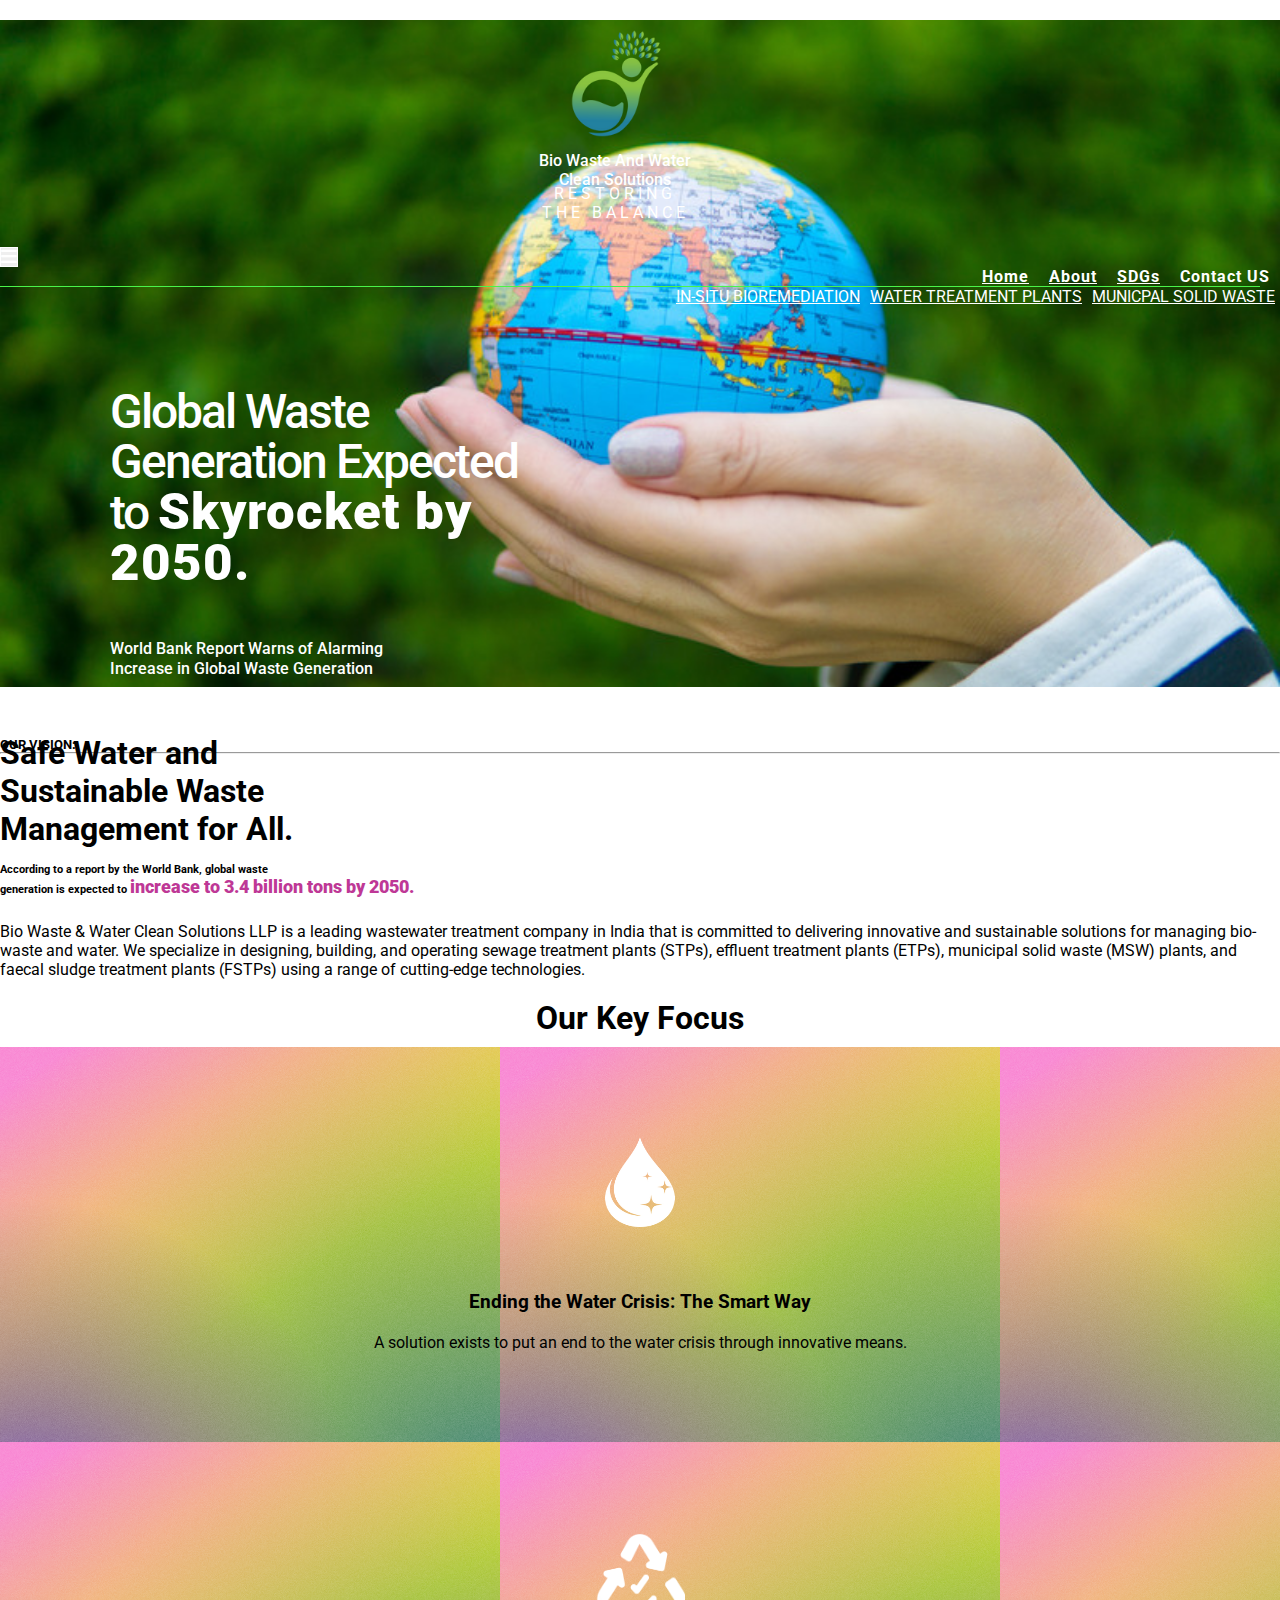
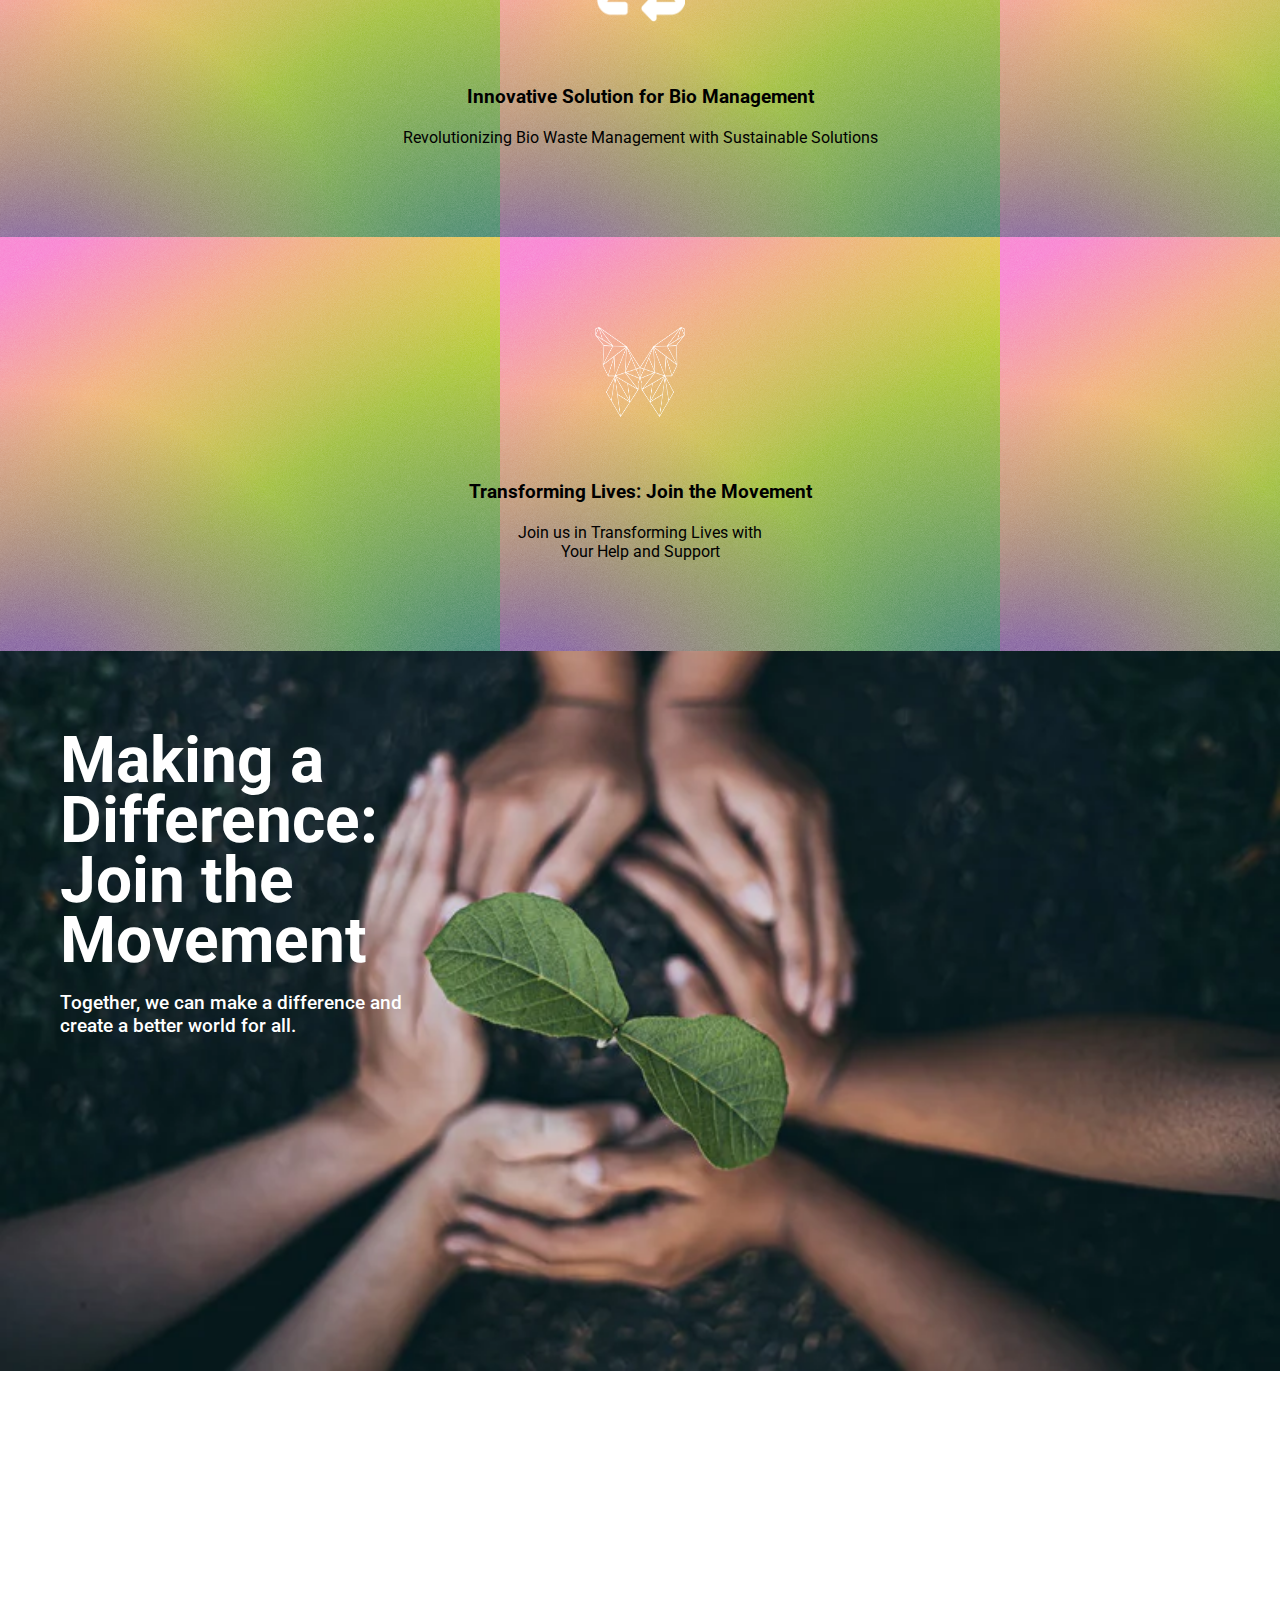
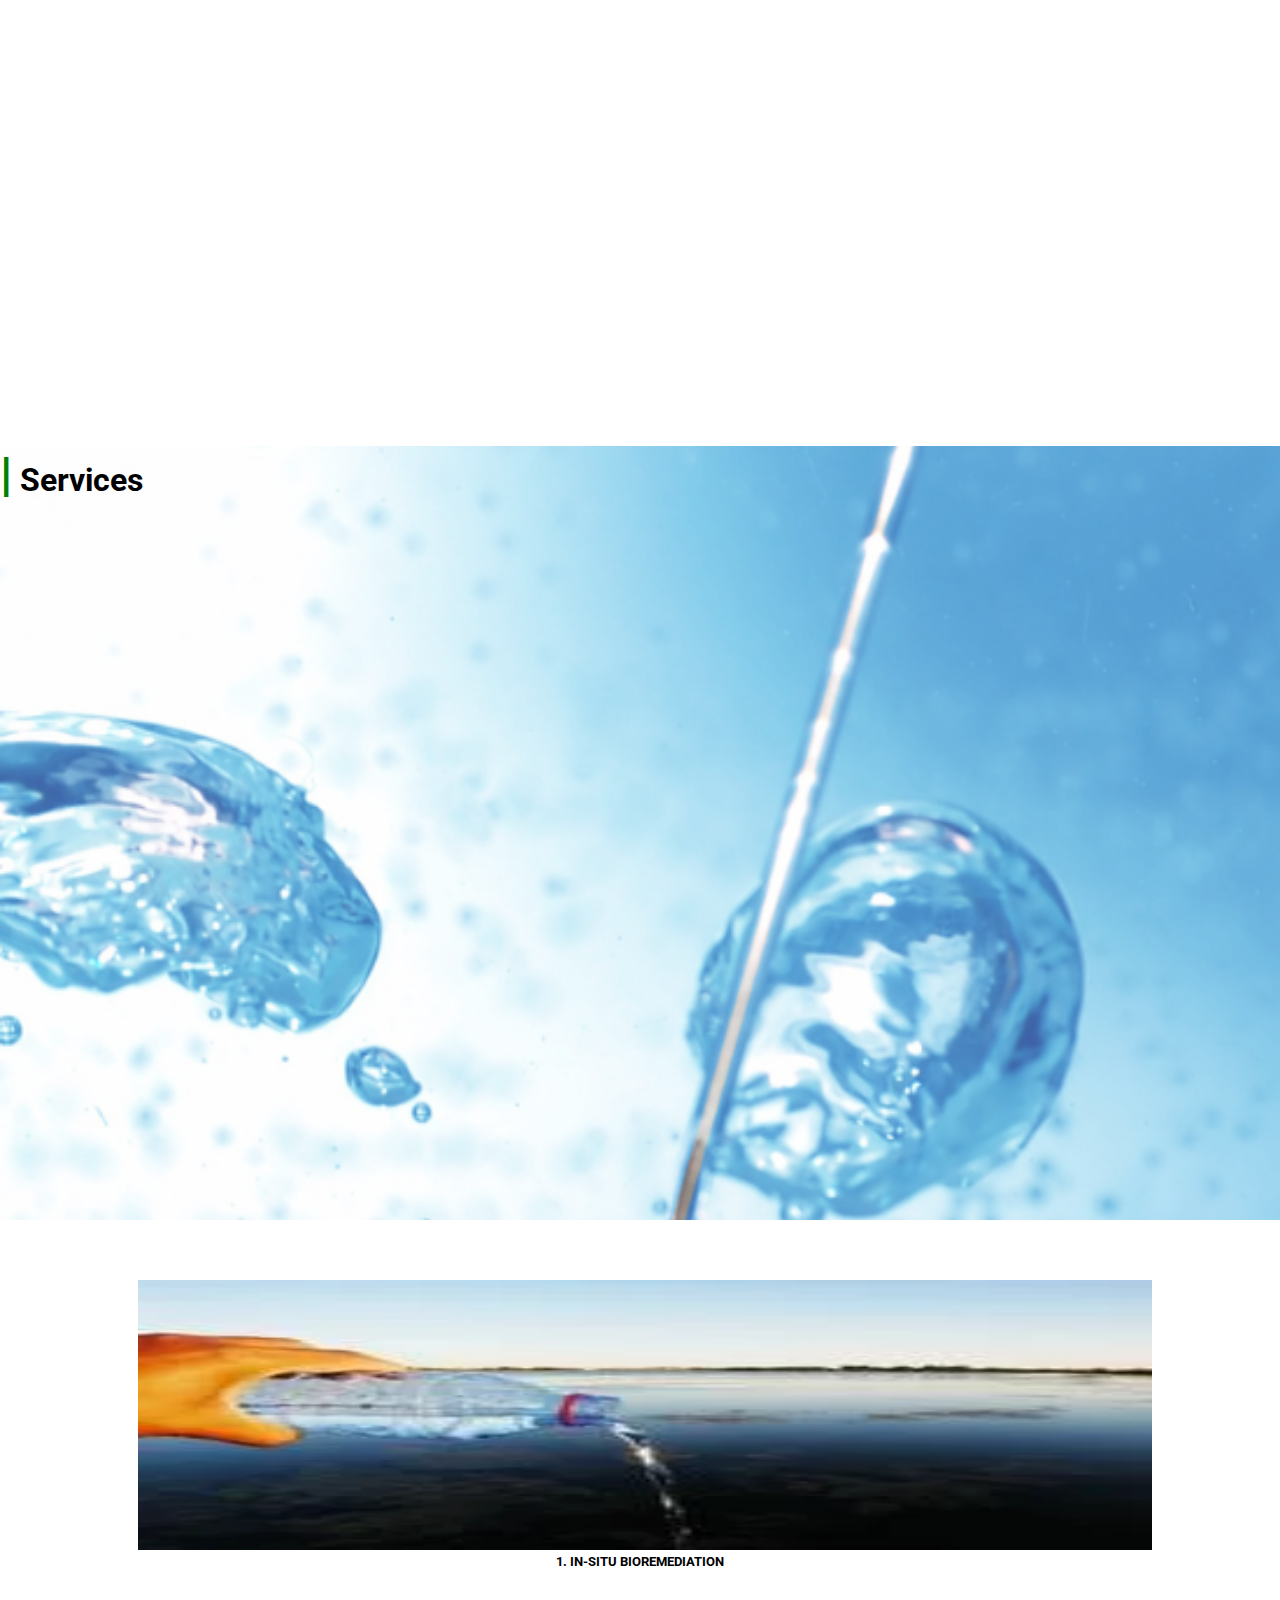
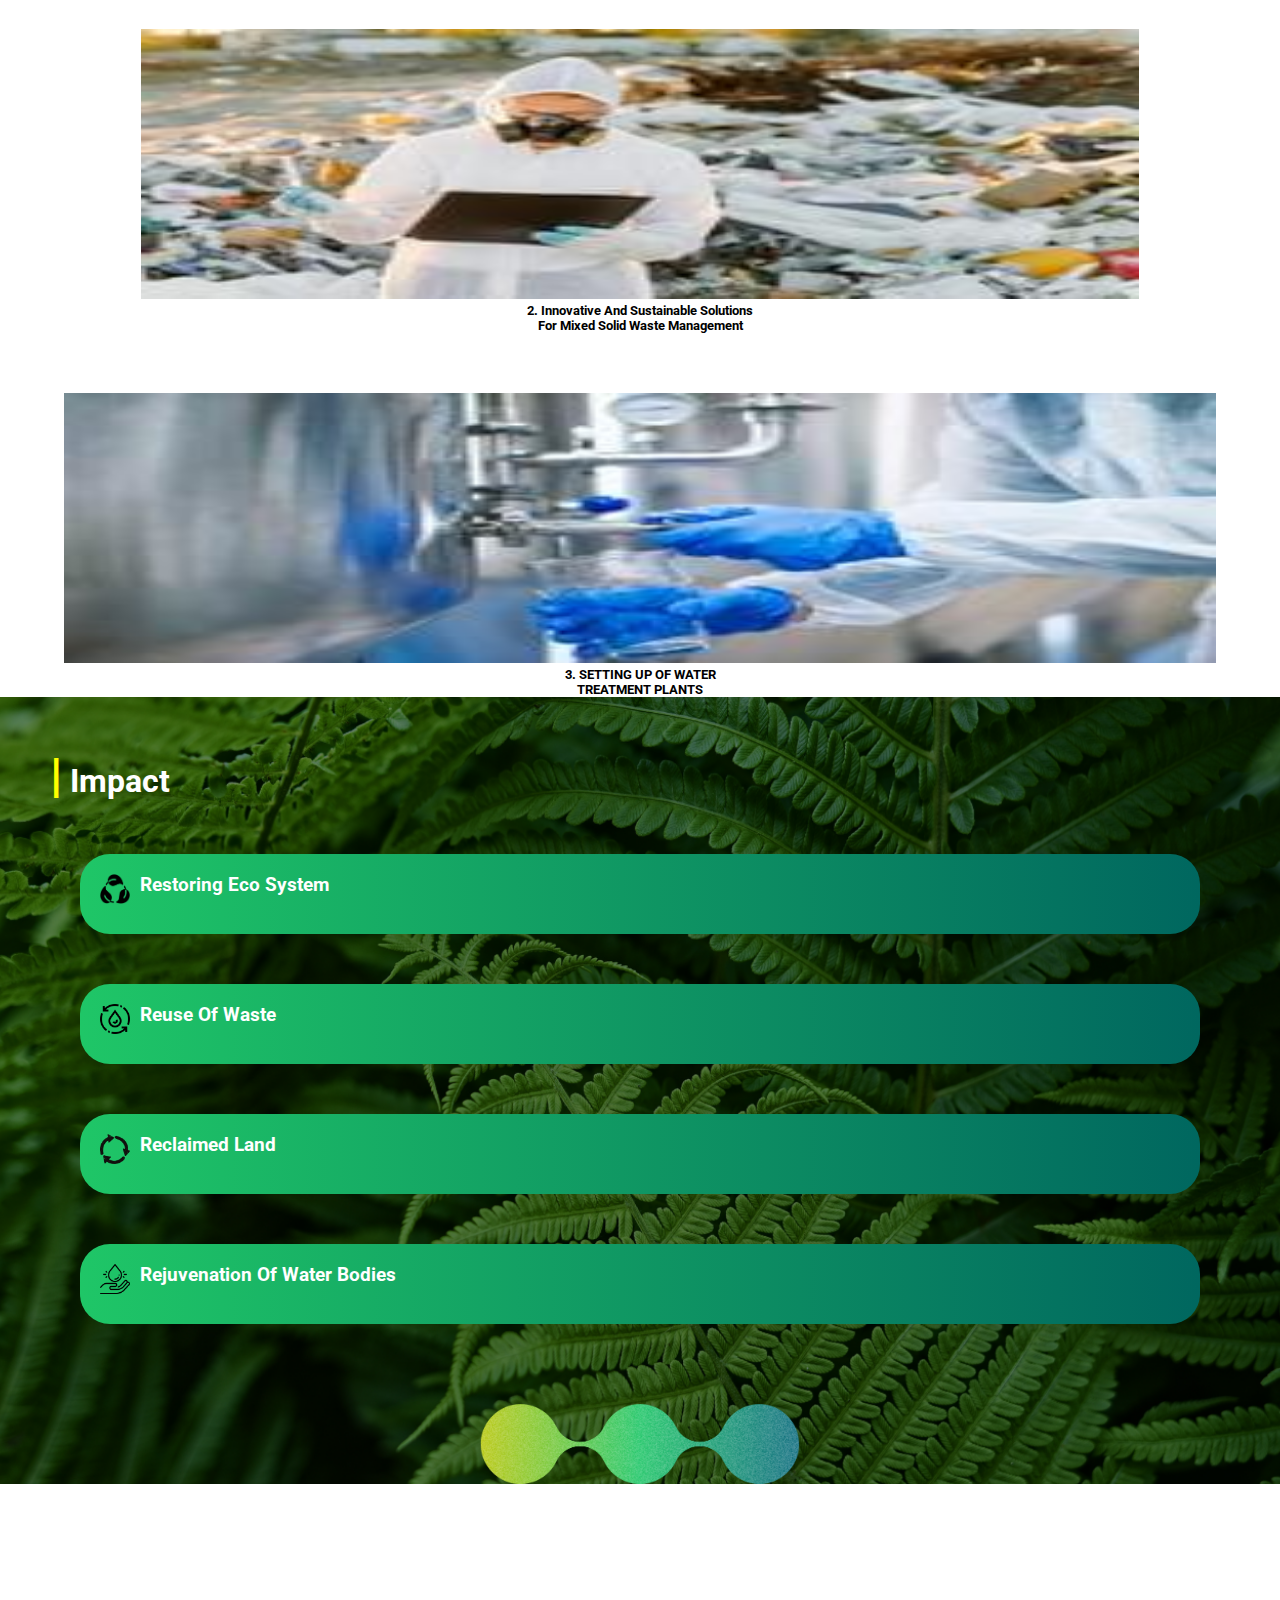
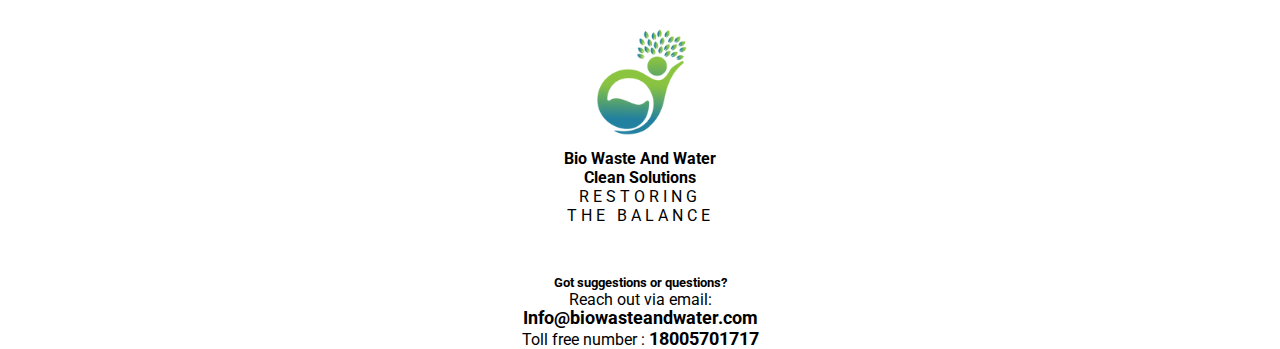
==== commit e3d04836: "Update index.html" ====
--- a/index.html
+++ b/index.html
@@ -240,8 +240,9 @@
                 </div>
             </div>
         </div>
-        <img src="./assets/t4.png" class="photo" alt="">
-
+        <div class="photo">
+        <img src="./assets/t4.png"  alt="">
+    </div>
     </div>
 
 
--- a/style.css
+++ b/style.css
@@ -269,10 +269,14 @@
     margin-right: 10px;
 }
 .photo{
-    width: 20%;
-    height: 8vh;
-    margin-top: 100px;
-    margin-left: 100px;
+    width: 100%;  
+    display: flex;
+    align-items: center;
+    justify-content: center;
+    margin-top: 80px;
+}
+.photo img{
+    width: 25%;
 }
 .imp{
     padding-top: 50px;
@@ -341,11 +345,7 @@
     .impact{
         height: fit-content;
     }
-    .photo{
-        margin-left: 200px;
-        width: 20%;
-        height: 9vh;
-    }
+   
     .imp{
         margin-left: 200px;
     }
@@ -365,6 +365,9 @@
     .background4{
         padding: 0px 150px 0 100px;
     }
+    .photo img{
+        width: 20%;
+    }
 }
 
 
@@ -387,10 +390,7 @@
         display: flex;
         flex-direction: column;
     }
-    .photo{
-        width: 25%;
-        height: 50%;
-    }
+   
     .list1 a{
         color: black !important;
     }
@@ -413,6 +413,10 @@
         height: 110px;
         width: 140px;
     }
+    .photo img{
+        width: 40%;
+    }
+   
  }
  
  @media (max-width:400px) {
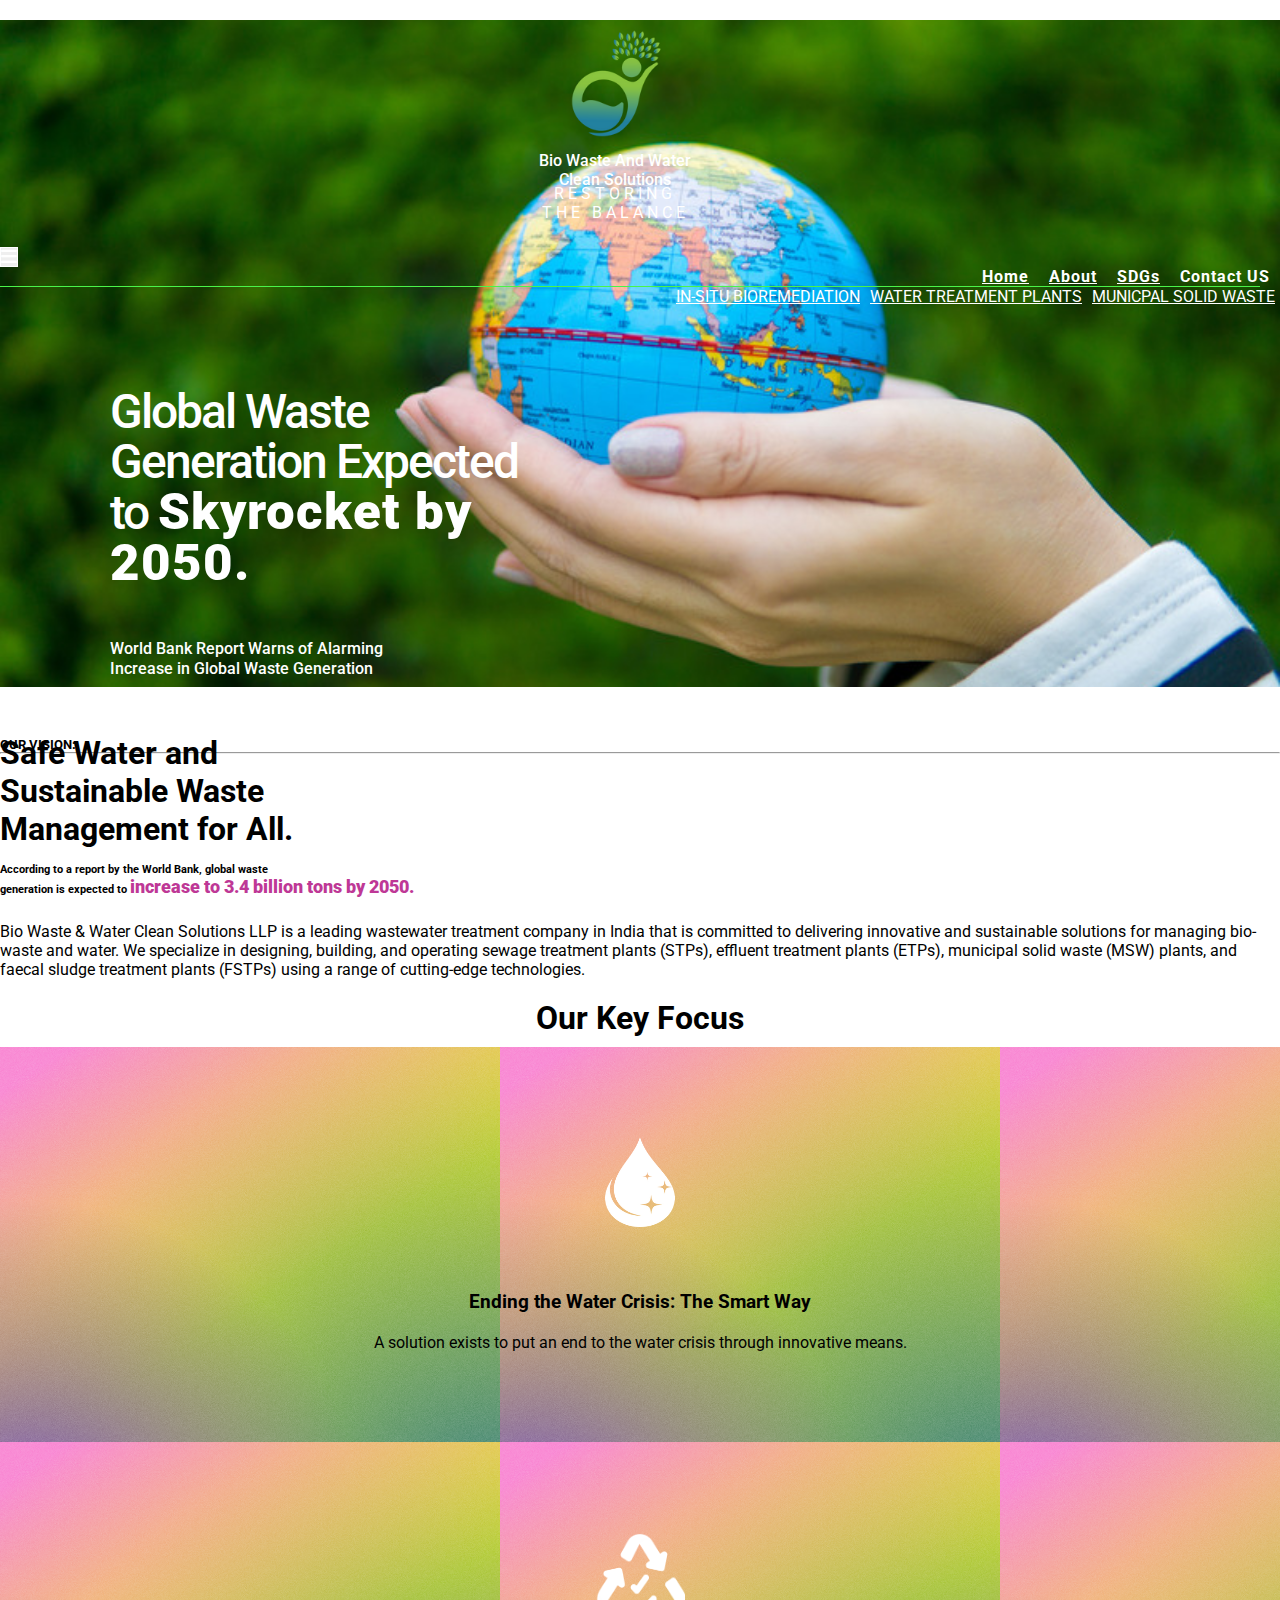
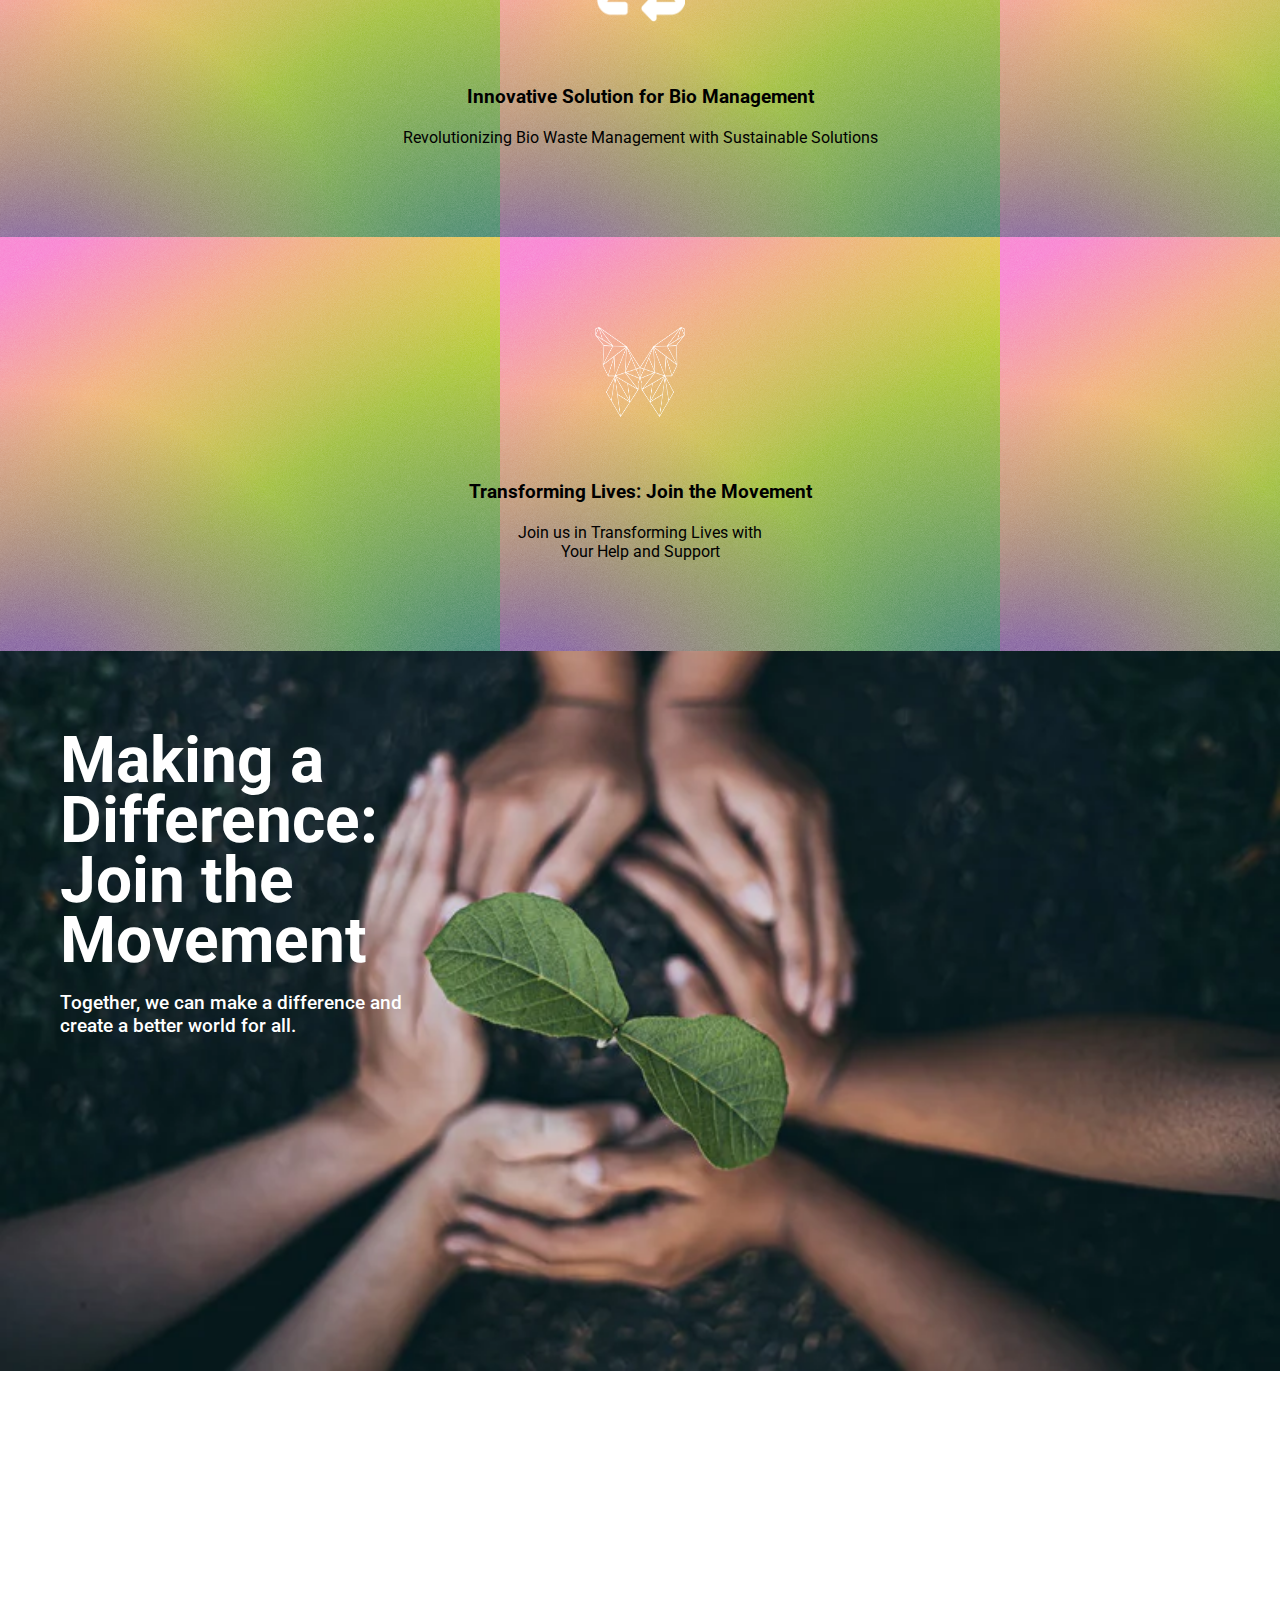
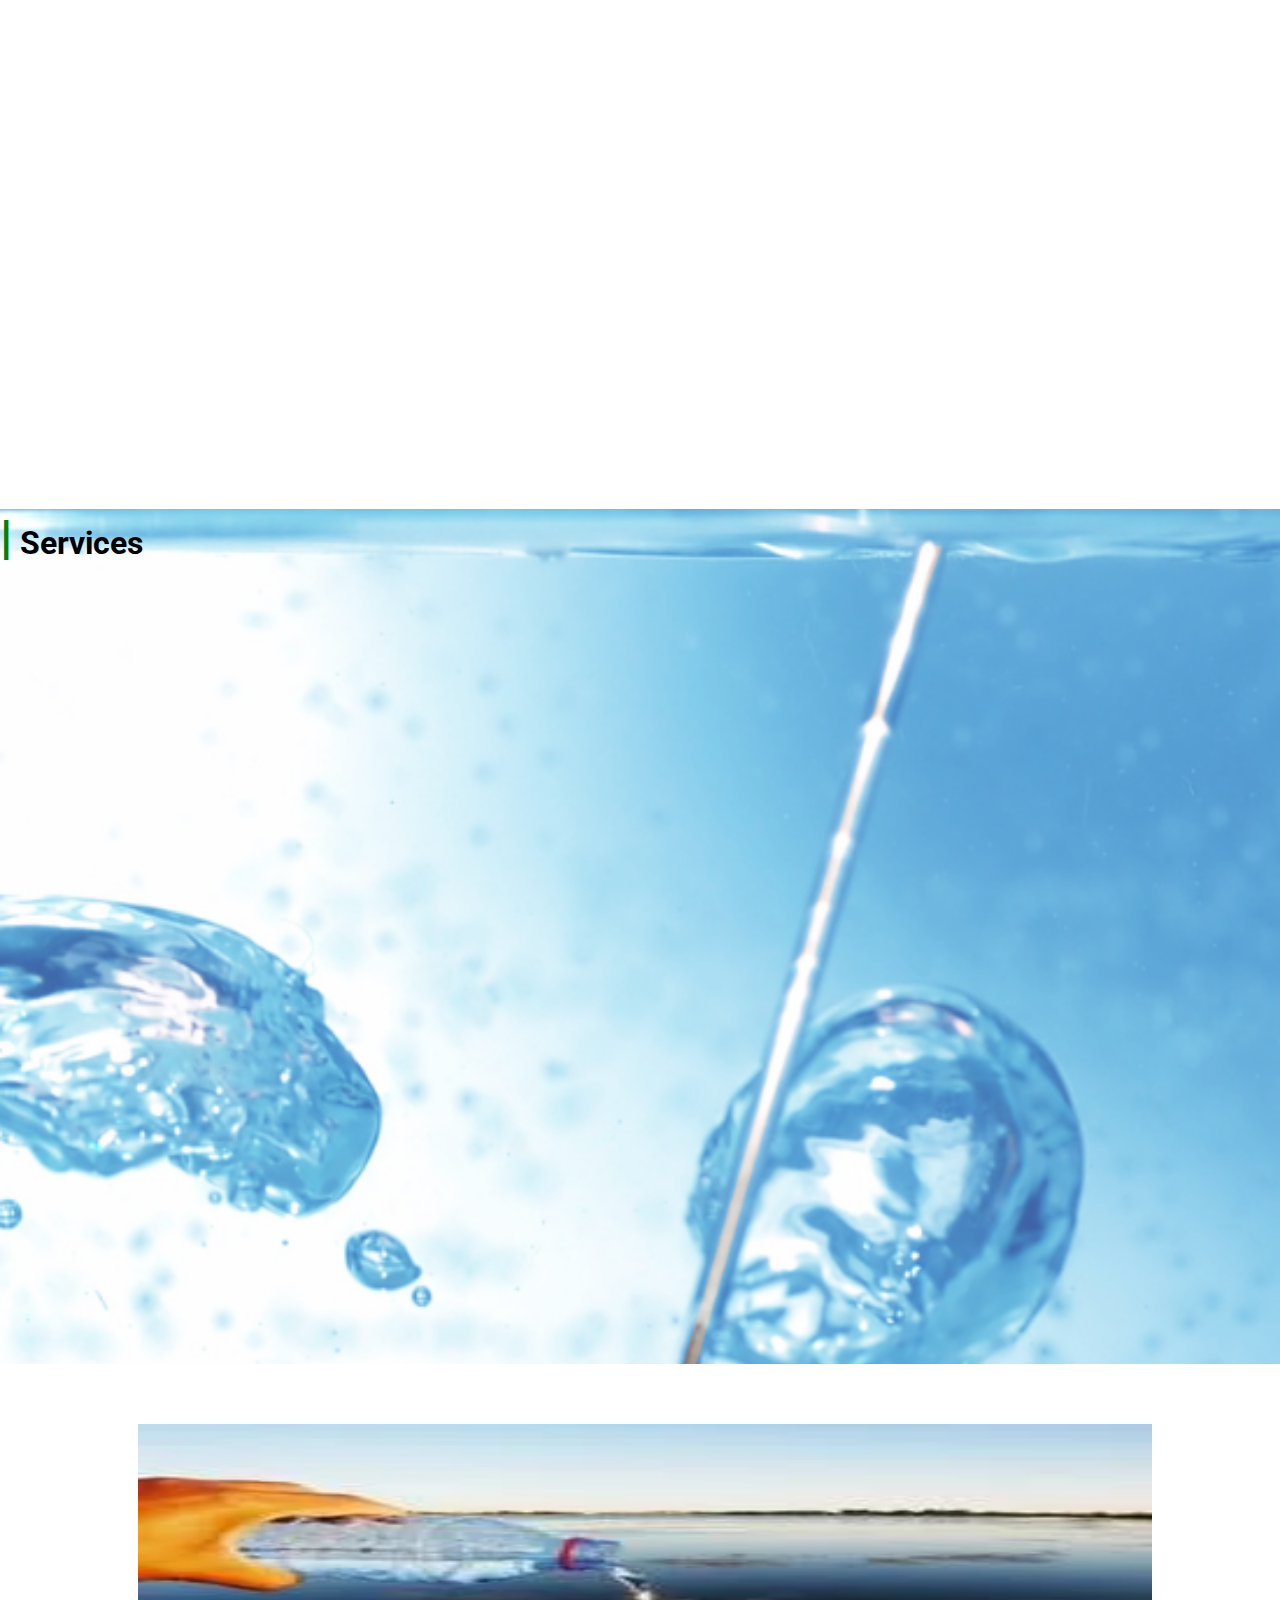
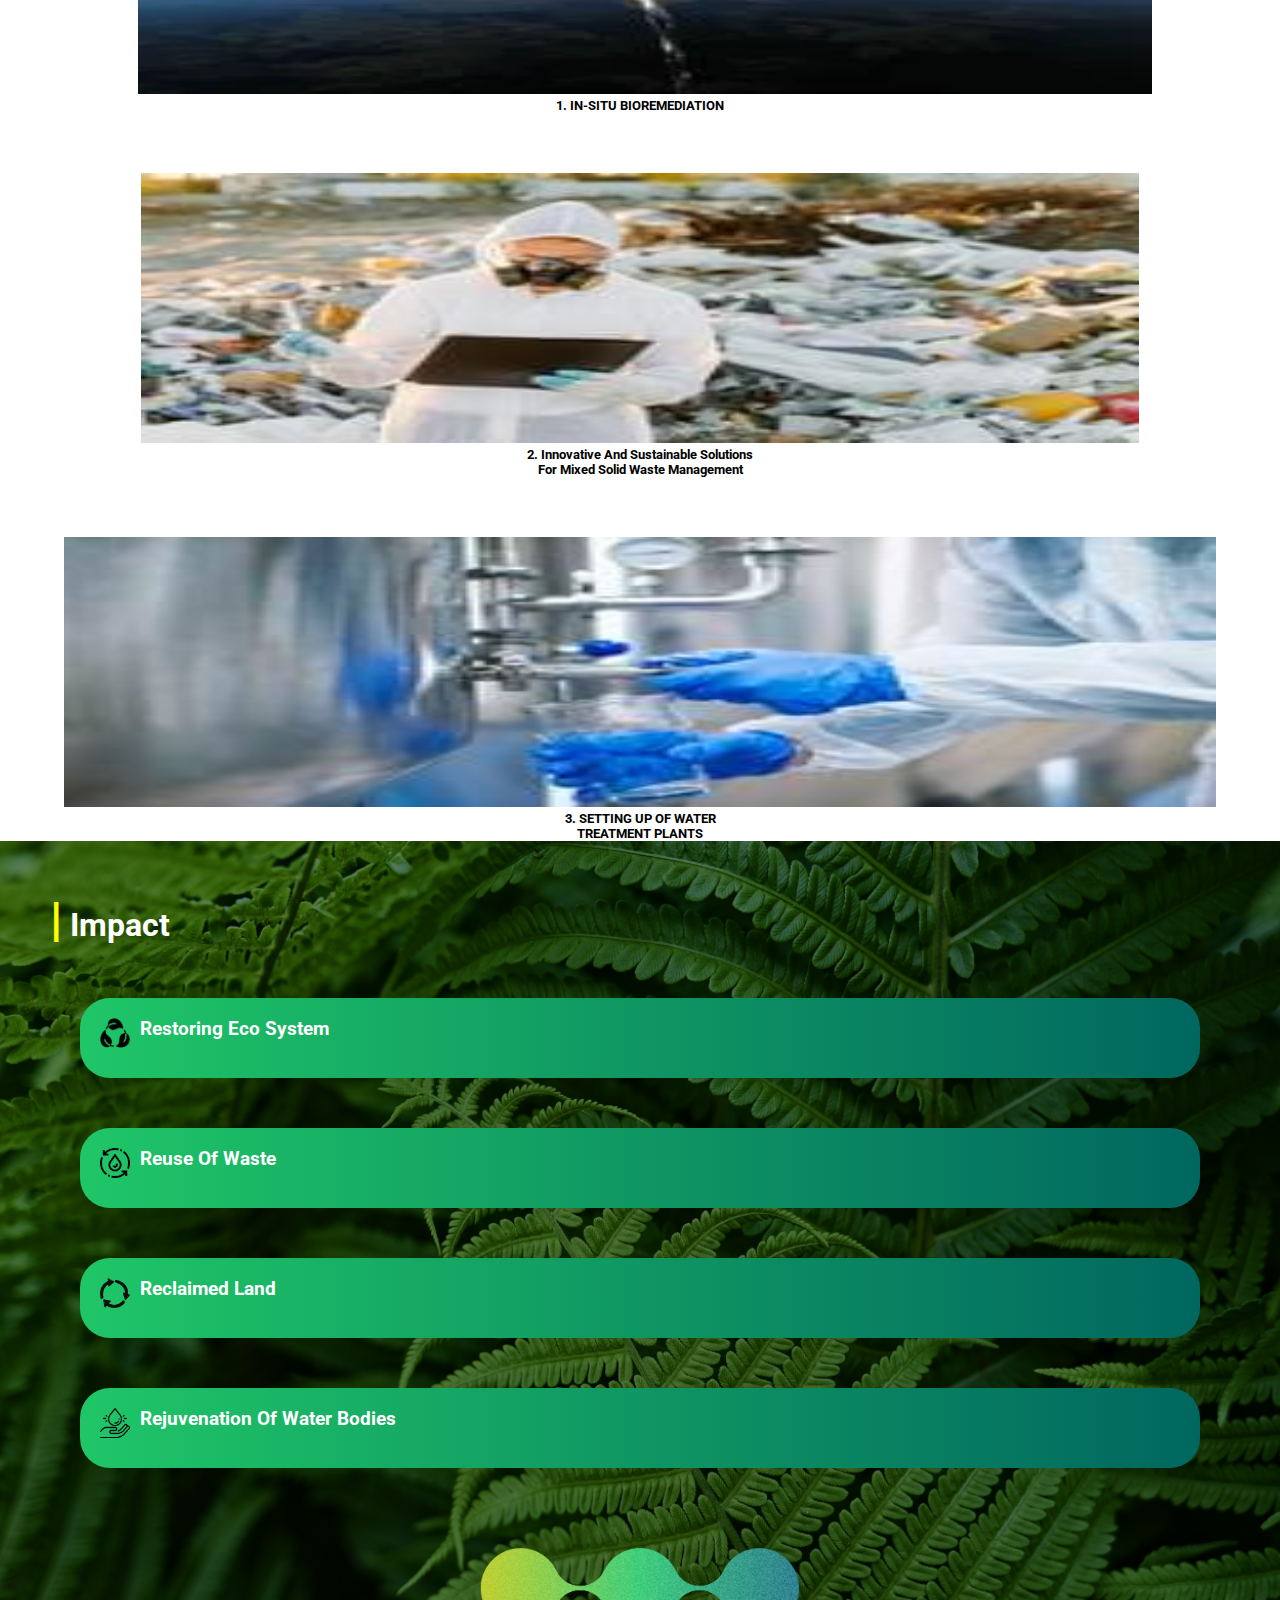
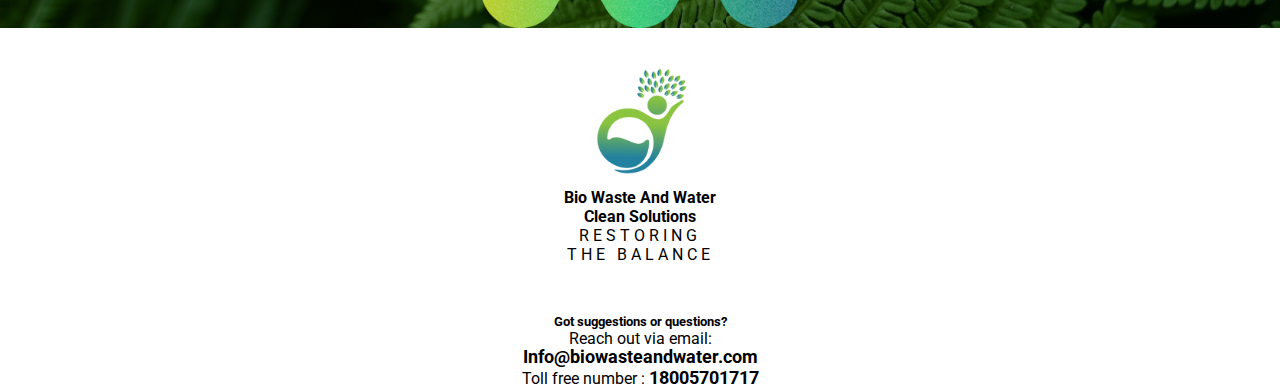
==== commit a0cb8352: "Add files via upload" ====
--- a/index.html
+++ b/index.html
@@ -1,288 +1,288 @@
-<!DOCTYPE html>
-<html lang="en">
-
-<head>
-    <meta charset="UTF-8">
-    <meta name="viewport" content="width=device-width, initial-scale=1.0">
-    <link href="https://cdn.jsdelivr.net/npm/bootstrap@5.0.2/dist/css/bootstrap.min.css" rel="stylesheet"
-        integrity="sha384-EVSTQN3/azprG1Anm3QDgpJLIm9Nao0Yz1ztcQTwFspd3yD65VohhpuuCOmLASjC" crossorigin="anonymous">
-    <link rel="stylesheet" href="https://cdnjs.cloudflare.com/ajax/libs/font-awesome/6.2.1/css/all.min.css">
-    <link rel="stylesheet" href="style.css">
-    <link rel="shortcut icon" href="./assets/t.webp" type="image/x-icon">
-    <title>Drrute</title>
-    <link rel="stylesheet" href="https://cdnjs.cloudflare.com/ajax/libs/font-awesome/6.2.1/css/all.min.css">
-    <script src="https://cdn.jsdelivr.net/npm/bootstrap@5.0.2/dist/js/bootstrap.bundle.min.js"
-        integrity="sha384-MrcW6ZMFYlzcLA8Nl+NtUVF0sA7MsXsP1UyJoMp4YLEuNSfAP+JcXn/tWtIaxVXM"
-        crossorigin="anonymous"></script>
-    <link href="https://cdn.jsdelivr.net/npm/bootstrap@5.0.2/dist/css/bootstrap.min.css" rel="stylesheet"
-        integrity="sha384-EVSTQN3/azprG1Anm3QDgpJLIm9Nao0Yz1ztcQTwFspd3yD65VohhpuuCOmLASjC" crossorigin="anonymous">
-</head>
-
-<body>
-    <div class="header">
-        <div class="container-fluid">
-            <div class="row">
-
-                <div class="col-6 col-lg-4 mx-auto">
-                    <div class="logo">
-                        <img src="./assets/t.webp" class="logo-img" alt="./assets/">
-                        <h4>Bio Waste And Water <br> Clean Solutions</h4>
-                        <p>RESTORING <br> THE BALANCE</p>
-                    </div>
-                </div>
-
-                <div class="col-6 col-lg-8">
-                    <nav class="navbar navbar-expand-lg bg-body-tertiary" id="navbtn">
-                        <div class="container-fluid cha">
-                            <button class="navbar-toggler"  type="button" data-bs-toggle="collapse"
-                                data-bs-target="#navbarSupportedContent" aria-controls="navbarSupportedContent"
-                                aria-expanded="false" aria-label="Toggle navigation">
-                                <span class="fas fa-bars"></span>
-                            </button>
-                            <div class="collapse navbar-collapse" id="navbarSupportedContent">
-                                <ul class="navbar-nav ms-auto mb-2 mb-lg-0">
-                                    <div class="bar">
-                                        <div class="list1">
-                                            <li class="nav-item">
-                                                <a class="nav-link active" aria-current="page"
-                                                    href="./index.html">Home</a>
-                                            </li>
-                                            <li class="nav-item">
-                                                <a class="nav-link" href="./about.html">About</a>
-                                            </li>
-                                            <li class="nav-item">
-                                                <a class="nav-link" href="./sdgs.html">SDGs</a>
-                                            </li>
-                                            <li class="nav-item">
-                                                <a class="nav-link contact" href="#">Contact US</a>
-                                            </li>
-                                        </div>
-                                        <div class="line"></div>
-                                        <div class="list2">
-                                            <li class="nav-item">
-                                                <a class="nav-link" href="./in.html">IN-SITU BIOREMEDIATION</a>
-                                            </li>
-                                            <li class="nav-item">
-                                                <a class="nav-link" href="./plant.html">WATER TREATMENT PLANTS</a>
-                                            </li>
-                                            <li class="nav-item">
-                                                <a class="nav-link" href="./solid.html">MUNICPAL SOLID WASTE</a>
-                                            </li>
-                                        </div>
-                                    </div>
-                                </ul>
-                            </div>
-                        </div>
-                    </nav>
-                </div>
-            </div>
-
-            <div class="row mx-0 pgl">
-                <div class="col-12 col-md-12 col-sm-12 col-lg-6 col-xxl-6 mx-0">
-                    <div class="below">
-                        <h1>Global Waste <br> Generation Expected <br> to <span> Skyrocket by <br> 2050.</span></h1>
-                        <p>World Bank Report Warns of Alarming <br> Increase in Global Waste Generation</p>
-                    </div>
-                </div>
-            </div>
-
-        </div>
-    </div>
-
-    
-
-    <div class="vision">
-        <div class='container-fluid'>
-            <div class='row'>
-                <div class='col-11 col-xxl-10 mx-auto my-5'>
-                    <div class="row">
-                        <div class="col-11 mx-auto">
-
-
-                            <h5>OUR VISION:</h5>
-                            <hr>
-                        </div>
-                    </div>
-                    <div class="row">
-                        <div class="col-11 mx-auto">
-                            <div class="row">
-                                <div class="col-12 col-sm-12 col-md-6 col-lg-6 col-xxl-6 my-5">
-                                    <h1>Safe Water and <br> Sustainable Waste <br> Management for All.</h1>
-                                    <h6>According to a report by the World Bank, global waste <br> generation is
-                                        expected to <span> increase to 3.4 billion tons by 2050.</span></h6>
-                                    <p>Bio Waste & Water Clean Solutions LLP is a leading wastewater treatment company
-                                        in India that is committed to delivering innovative and sustainable solutions
-                                        for managing bio-waste and water. We specialize in designing, building, and
-                                        operating sewage treatment plants (STPs), effluent treatment plants (ETPs),
-                                        municipal solid waste (MSW) plants, and faecal sludge treatment plants (FSTPs)
-                                        using a range of cutting-edge technologies.</p>
-                                </div>
-                            </div>
-                        </div>
-                    </div>
-                </div>
-            </div>
-        </div>
-    </div>
-    </div>
-    </div>
-
-    <div class="focus">
-        <h1>Our Key Focus</h1>
-        <div class='container-fluid'>
-            <div class='row my-5'>
-                <div class='col-11 col-xxl-9 mx-auto'>
-                    <div class="row check">
-                        <div class="col-lg-4 col-md-4 col-sm-8 px-1 mx-auto">
-                            <div class="pic1">
-                                <img src="./assets/t 1.webp" class="logo7" alt="">
-                                <h3>Ending the Water Crisis: The Smart Way</h3>
-                                <p>A solution exists to put an end to the water crisis through innovative means.</p>
-                            </div>
-                        </div>
-                        <div class="col-lg-4 col-md-4 col-sm-8 px-1 mx-auto">
-                            <div class="pic2">
-                                <img src="./assets/t2.png" class="logo1" alt="">
-                                <h3>Innovative Solution for Bio Management</h3>
-                                <p>Revolutionizing Bio Waste Management with Sustainable Solutions</p>
-                            </div>
-                        </div>
-                        <div class="col-lg-4 col-md-4 col-sm-8 px-1 mx-auto">
-                            <div class="pic3">
-                                <img src="./assets/t3.png" class="logo1" alt="">
-                                <h3>Transforming Lives: Join the Movement</h3>
-                                <p>Join us in Transforming Lives with <br> Your Help and Support</p>
-                            </div>
-                        </div>
-                    </div>
-                </div>
-            </div>
-        </div>
-    </div>
-
-
-    <div class="diff">
-        <div className='container-fluid'>
-            <div className='row'>
-                <div className='col-12 col-xxl-9'>
-                    <div class="ch">
-                        <h1>Making a <br> Difference: <br> Join the <br> Movement</h1>
-                        <p>Together, we can make a difference and <br> create a better world for all.</p>
-                    </div>
-                </div>
-            </div>
-        </div>
-    </div>
-
-    <div class="service">
-        <div class='container-fluid'>
-            <div class='row'>
-                <div class='col-12 col-xxl-9 mx-auto'>
-                    <div class='row'>
-                        <div class='col-lg-4 col-md-10 col-sm-10 col-xxl-4 mx-auto start'>
-                            <h4><span>|</span> Services</h4>
-                        </div>
-                        <div class='col-lg-8 col-md-10 col-sm-12 my-5 mx-auto'>
-                            <div class='row'>
-                                <div class='col-0 col-md-10 col-sm-8 col-lg-6 part1 mx-auto'>
-                                    <img src="./assets/s3.webp" class="sub2" alt="">
-                                    <h5>1. IN-SITU BIOREMEDIATION</h5>
-                                </div>
-                                <div class='col-10 col-md-10 col-sm-8 col-lg-6 part1 mx-auto'>
-                                    <img src="./assets/s5.jpg" class="sub4" alt="">
-                                    <h5 class="alag">2. Innovative and Sustainable Solutions <br> for Mixed Solid Waste
-                                        Management</h5>
-                                </div>
-                                <div class='col-10 col-md-10 col-sm-8 col-lg-6 part1 mx-auto'>
-                                    <img src="./assets/s4.jpg" class="sub3" alt="">
-                                    <h5>3. SETTING UP OF WATER <br> TREATMENT PLANTS</h5>
-                                </div>
-                            </div>
-                        </div>
-                    </div>
-                </div>
-            </div>
-        </div>
-    </div>
-
-
-    <div class="impact py-5">
-        <h1 class="imp"> <span>|</span> Impact</h1>
-        <div class='container-fluid'>
-            <div class='row'>
-                <div class='col-12 col-xxl-10 mx-auto'>
-                    <div class="row">
-                        <div class="col-lg-6 col-md-6 col-sm-10 mx-auto">
-                            <div class="play">
-                                <img src="./assets/n7.webp" class="sub" alt="">
-                                <h3>Restoring Eco System</h3>
-                            </div>
-                        </div>
-                        <div class="col-lg-6 col-md-6 col-sm-10 mx-auto">
-                            <div class="play">
-                                <img src="./assets/t7.webp" class="sub" alt="">
-                                <h3>Reuse Of Waste</h3>
-                            </div>
-                        </div>
-                        <div class="col-lg-6 col-md-6 col-sm-10 mx-auto">
-                            <div class="play">
-                                <img src="./assets/n5.png" class="sub" alt="">
-                                <h3>Reclaimed Land</h3>
-                            </div>
-                        </div>
-                        <div class="col-lg-6 col-md-6 col-sm-10 mx-auto">
-                            <div class="play">
-                                <img src="./assets/t5.webp" class="sub" alt="">
-                                <h3>Rejuvenation Of Water Bodies</h3>
-                            </div>
-                        </div>
-                    </div>
-                </div>
-            </div>
-        </div>
-        <div class="photo">
-        <img src="./assets/t4.png"  alt="">
-    </div>
-    </div>
-
-
-
-    <div class="footer">
-        <div class='container-fluid'>
-            <div class='row'>
-                <!-- <div class='col-12 col-xxl-9 mx-auto'> -->
-                <!-- <div class="row">
-                    <div class="col-lg-7 col-md-7 col-sm-7">
-                        <div class="height"></div>
-                    </div> -->
-                <div class="col-10 col-lg-12 col-md-12 col-sm-10 col-xxl-12 port mx-auto">
-                    <!-- <div class="row">
-                            <div class="col-xxl-12"> -->
-                    <img src="./assets/t.webp" class="ph" alt="">
-                    <h4>Bio Waste And Water <br> Clean Solutions</h4>
-                    <p class="sp">RESTORING <br> THE BALANCE</p>
-                    <h5>Got suggestions or questions?</h5>
-                    <p class="chk">Reach out via email:</p>
-                    <h6>Info@biowasteandwater.com</h6>
-                    <p>Toll free number : <span>18005701717 </span></p>
-                    <!-- </div> -->
-                    <!-- </div>
-                    </div>
-                 </div> -->
-                </div>
-            </div>
-        </div>
-    </div>
-</body>
-<!-- <script>
-    const btn = document.getElementById('navbtn');
-
-btn.addEventListener('click', function onClick(event) {
-  // 👇️ change background color
-  event.target.style.backgroundColor = 'salmon';
-
-  // 👇️ optionally change text color
-  // document.body.style.color = 'white';
-});
-</script> -->
-</html>
+<!DOCTYPE html>
+<html lang="en">
+
+<head>
+    <meta charset="UTF-8">
+    <meta name="viewport" content="width=device-width, initial-scale=1.0">
+    <link href="https://cdn.jsdelivr.net/npm/bootstrap@5.0.2/dist/css/bootstrap.min.css" rel="stylesheet"
+        integrity="sha384-EVSTQN3/azprG1Anm3QDgpJLIm9Nao0Yz1ztcQTwFspd3yD65VohhpuuCOmLASjC" crossorigin="anonymous">
+    <link rel="stylesheet" href="https://cdnjs.cloudflare.com/ajax/libs/font-awesome/6.2.1/css/all.min.css">
+    <link rel="stylesheet" href="./style/style.css">
+    <link rel="shortcut icon" href="./assets/t.webp" type="image/x-icon">
+    <title>Drrute</title>
+    <link rel="stylesheet" href="https://cdnjs.cloudflare.com/ajax/libs/font-awesome/6.2.1/css/all.min.css">
+    <script src="https://cdn.jsdelivr.net/npm/bootstrap@5.0.2/dist/js/bootstrap.bundle.min.js"
+        integrity="sha384-MrcW6ZMFYlzcLA8Nl+NtUVF0sA7MsXsP1UyJoMp4YLEuNSfAP+JcXn/tWtIaxVXM"
+        crossorigin="anonymous"></script>
+    <link href="https://cdn.jsdelivr.net/npm/bootstrap@5.0.2/dist/css/bootstrap.min.css" rel="stylesheet"
+        integrity="sha384-EVSTQN3/azprG1Anm3QDgpJLIm9Nao0Yz1ztcQTwFspd3yD65VohhpuuCOmLASjC" crossorigin="anonymous">
+</head>
+
+<body>
+    <div class="header">
+        <div class="container-fluid">
+            <div class="row">
+
+                <div class="col-6 col-lg-4 mx-auto">
+                    <div class="logo">
+                        <img src="./assets/t.webp" class="logo-img" alt="./assets/">
+                        <h4>Bio Waste And Water <br> Clean Solutions</h4>
+                        <p>RESTORING <br> THE BALANCE</p>
+                    </div>
+                </div>
+
+                <div class="col-6 col-lg-8">
+                    <nav class="navbar navbar-expand-lg bg-body-tertiary" id="navbtn">
+                        <div class="container-fluid cha">
+                            <button class="navbar-toggler"  type="button" data-bs-toggle="collapse"
+                                data-bs-target="#navbarSupportedContent" aria-controls="navbarSupportedContent"
+                                aria-expanded="false" aria-label="Toggle navigation">
+                                <span class="fas fa-bars"></span>
+                            </button>
+                            <div class="collapse navbar-collapse" id="navbarSupportedContent">
+                                <ul class="navbar-nav ms-auto mb-2 mb-lg-0">
+                                    <div class="bar">
+                                        <div class="list1">
+                                            <li class="nav-item">
+                                                <a class="nav-link active" aria-current="page"
+                                                    href="./index.html">Home</a>
+                                            </li>
+                                            <li class="nav-item">
+                                                <a class="nav-link" href="./about.html">About</a>
+                                            </li>
+                                            <li class="nav-item">
+                                                <a class="nav-link" href="./sdgs.html">SDGs</a>
+                                            </li>
+                                            <li class="nav-item">
+                                                <a class="nav-link contact" href="#">Contact US</a>
+                                            </li>
+                                        </div>
+                                        <div class="line"></div>
+                                        <div class="list2">
+                                            <li class="nav-item">
+                                                <a class="nav-link" href="./in.html">IN-SITU BIOREMEDIATION</a>
+                                            </li>
+                                            <li class="nav-item">
+                                                <a class="nav-link" href="./plant.html">WATER TREATMENT PLANTS</a>
+                                            </li>
+                                            <li class="nav-item">
+                                                <a class="nav-link" href="./solid.html">MUNICPAL SOLID WASTE</a>
+                                            </li>
+                                        </div>
+                                    </div>
+                                </ul>
+                            </div>
+                        </div>
+                    </nav>
+                </div>
+            </div>
+
+            <div class="row mx-0 pgl">
+                <div class="col-12 col-md-12 col-sm-12 col-lg-6 col-xxl-6 mx-0">
+                    <div class="below">
+                        <h1>Global Waste <br> Generation Expected <br> to <span> Skyrocket by <br> 2050.</span></h1>
+                        <p>World Bank Report Warns of Alarming <br> Increase in Global Waste Generation</p>
+                    </div>
+                </div>
+            </div>
+
+        </div>
+    </div>
+
+    
+
+    <div class="vision">
+        <div class='container-fluid'>
+            <div class='row'>
+                <div class='col-11 col-xxl-10 mx-auto my-5'>
+                    <div class="row">
+                        <div class="col-11 mx-auto">
+
+
+                            <h5>OUR VISION:</h5>
+                            <hr>
+                        </div>
+                    </div>
+                    <div class="row">
+                        <div class="col-11 mx-auto">
+                            <div class="row">
+                                <div class="col-12 col-sm-12 col-md-6 col-lg-6 col-xxl-6 my-5">
+                                    <h1>Safe Water and <br> Sustainable Waste <br> Management for All.</h1>
+                                    <h6>According to a report by the World Bank, global waste <br> generation is
+                                        expected to <span> increase to 3.4 billion tons by 2050.</span></h6>
+                                    <p>Bio Waste & Water Clean Solutions LLP is a leading wastewater treatment company
+                                        in India that is committed to delivering innovative and sustainable solutions
+                                        for managing bio-waste and water. We specialize in designing, building, and
+                                        operating sewage treatment plants (STPs), effluent treatment plants (ETPs),
+                                        municipal solid waste (MSW) plants, and faecal sludge treatment plants (FSTPs)
+                                        using a range of cutting-edge technologies.</p>
+                                </div>
+                            </div>
+                        </div>
+                    </div>
+                </div>
+            </div>
+        </div>
+    </div>
+    </div>
+    </div>
+
+    <div class="focus">
+        <h1>Our Key Focus</h1>
+        <div class='container-fluid'>
+            <div class='row my-5'>
+                <div class='col-11 col-xxl-9 mx-auto'>
+                    <div class="row check">
+                        <div class="col-lg-4 col-md-4 col-sm-8 px-1 mx-auto">
+                            <div class="pic1">
+                                <img src="./assets/t 1.webp" class="logo7" alt="">
+                                <h3>Ending the Water Crisis: The Smart Way</h3>
+                                <p>A solution exists to put an end to the water crisis through innovative means.</p>
+                            </div>
+                        </div>
+                        <div class="col-lg-4 col-md-4 col-sm-8 px-1 mx-auto">
+                            <div class="pic2">
+                                <img src="./assets/t2.png" class="logo1" alt="">
+                                <h3>Innovative Solution for Bio Management</h3>
+                                <p>Revolutionizing Bio Waste Management with Sustainable Solutions</p>
+                            </div>
+                        </div>
+                        <div class="col-lg-4 col-md-4 col-sm-8 px-1 mx-auto">
+                            <div class="pic3">
+                                <img src="./assets/t3.png" class="logo1" alt="">
+                                <h3>Transforming Lives: Join the Movement</h3>
+                                <p>Join us in Transforming Lives with <br> Your Help and Support</p>
+                            </div>
+                        </div>
+                    </div>
+                </div>
+            </div>
+        </div>
+    </div>
+
+
+    <div class="diff">
+        <div className='container-fluid'>
+            <div className='row'>
+                <div className='col-12 col-xxl-9'>
+                    <div class="ch">
+                        <h1>Making a <br> Difference: <br> Join the <br> Movement</h1>
+                        <p>Together, we can make a difference and <br> create a better world for all.</p>
+                    </div>
+                </div>
+            </div>
+        </div>
+    </div>
+
+    <div class="service">
+        <div class='container-fluid'>
+            <div class='row'>
+                <div class='col-12 col-xxl-9 mx-auto'>
+                    <div class='row'>
+                        <div class='col-lg-4 col-md-10 col-sm-10 col-xxl-4 mx-auto start'>
+                            <h4><span>|</span> Services</h4>
+                        </div>
+                        <div class='col-lg-8 col-md-10 col-sm-12 my-5 mx-auto'>
+                            <div class='row'>
+                                <div class='col-0 col-md-10 col-sm-8 col-lg-6 part1 mx-auto'>
+                                    <img src="./assets/s3.webp" class="sub2" alt="">
+                                    <h5>1. IN-SITU BIOREMEDIATION</h5>
+                                </div>
+                                <div class='col-10 col-md-10 col-sm-8 col-lg-6 part1 mx-auto'>
+                                    <img src="./assets/s5.jpg" class="sub4" alt="">
+                                    <h5 class="alag">2. Innovative and Sustainable Solutions <br> for Mixed Solid Waste
+                                        Management</h5>
+                                </div>
+                                <div class='col-10 col-md-10 col-sm-8 col-lg-6 part1 mx-auto'>
+                                    <img src="./assets/s4.jpg" class="sub3" alt="">
+                                    <h5>3. SETTING UP OF WATER <br> TREATMENT PLANTS</h5>
+                                </div>
+                            </div>
+                        </div>
+                    </div>
+                </div>
+            </div>
+        </div>
+    </div>
+
+
+    <div class="impact py-5">
+        <h1 class="imp"> <span>|</span> Impact</h1>
+        <div class='container-fluid'>
+            <div class='row'>
+                <div class='col-12 col-xxl-10 mx-auto'>
+                    <div class="row">
+                        <div class="col-lg-6 col-md-6 col-sm-10 mx-auto">
+                            <div class="play">
+                                <img src="./assets/n7.webp" class="sub" alt="">
+                                <h3>Restoring Eco System</h3>
+                            </div>
+                        </div>
+                        <div class="col-lg-6 col-md-6 col-sm-10 mx-auto">
+                            <div class="play">
+                                <img src="./assets/t7.webp" class="sub" alt="">
+                                <h3>Reuse Of Waste</h3>
+                            </div>
+                        </div>
+                        <div class="col-lg-6 col-md-6 col-sm-10 mx-auto">
+                            <div class="play">
+                                <img src="./assets/n5.png" class="sub" alt="">
+                                <h3>Reclaimed Land</h3>
+                            </div>
+                        </div>
+                        <div class="col-lg-6 col-md-6 col-sm-10 mx-auto">
+                            <div class="play">
+                                <img src="./assets/t5.webp" class="sub" alt="">
+                                <h3>Rejuvenation Of Water Bodies</h3>
+                            </div>
+                        </div>
+                    </div>
+                </div>
+            </div>
+        </div>
+        <div class="photo">
+        <img src="./assets/t4.png"  alt="">
+    </div>
+    </div>
+
+
+
+    <div class="footer">
+        <div class='container-fluid'>
+            <div class='row'>
+                <!-- <div class='col-12 col-xxl-9 mx-auto'> -->
+                <!-- <div class="row">
+                    <div class="col-lg-7 col-md-7 col-sm-7">
+                        <div class="height"></div>
+                    </div> -->
+                <div class="col-10 col-lg-12 col-md-12 col-sm-10 col-xxl-12 port mx-auto">
+                    <!-- <div class="row">
+                            <div class="col-xxl-12"> -->
+                    <img src="./assets/t.webp" class="ph" alt="">
+                    <h4>Bio Waste And Water <br> Clean Solutions</h4>
+                    <p class="sp">RESTORING <br> THE BALANCE</p>
+                    <h5>Got suggestions or questions?</h5>
+                    <p class="chk">Reach out via email:</p>
+                    <h6>Info@biowasteandwater.com</h6>
+                    <p>Toll free number : <span>18005701717 </span></p>
+                    <!-- </div> -->
+                    <!-- </div>
+                    </div>
+                 </div> -->
+                </div>
+            </div>
+        </div>
+    </div>
+</body>
+<!-- <script>
+    const btn = document.getElementById('navbtn');
+
+btn.addEventListener('click', function onClick(event) {
+  // 👇️ change background color
+  event.target.style.backgroundColor = 'salmon';
+
+  // 👇️ optionally change text color
+  // document.body.style.color = 'white';
+});
+</script> -->
+</html>--- a/style/style.css
+++ b/style/style.css
@@ -0,0 +1,578 @@
+@import url('https://fonts.googleapis.com/css2?family=DM+Sans:wght@400;500;700&family=Mulish:wght@300&family=Piazzolla:wght@200;300;400;900&family=Poppins:wght@300;400;500&family=Roboto:wght@300;400;500&display=swap');
+*{
+    margin: 0px;
+    padding: 0px;
+    box-sizing: border-box;
+    font-family: 'DM Sans', sans-serif;
+    font-family: 'Mulish', sans-serif;
+    font-family: 'Piazzolla', serif;
+    font-family: 'Poppins', sans-serif;
+    font-family: 'Roboto', sans-serif;
+}
+ul{
+    list-style: none;
+}
+.header{
+    background-image: url(../assets/s.webp);
+    background-size: cover;
+    background-position:center;    
+}
+.cha{
+    justify-content: right !important;
+    padding-right: 0px !important;
+}
+.bar{
+    /* margin-right: 20px; */
+    display: flex;
+    flex-direction: column;
+}
+.show{
+    background-color: rgba(255, 255, 255, 0.4);
+    
+    margin-top: 10px;
+}
+.show a{
+    padding-right: 10px !important;
+}
+.show .line{
+    margin: 0px;
+}
+.navbar button{
+    color: white !important;
+    margin-top: 25px;
+    border: 1px solid white !important;
+}
+.navbar span{
+    color: white !important;
+}
+.navbar .navbar-toggler{
+    color: white !important;
+}
+.list1{
+    display: flex;
+    justify-content: flex-end;
+    text-align: right;
+}
+.list12{
+    display: flex;
+    justify-content: flex-end;
+}
+.list1 a{
+    margin: 0px 10px;
+    text-decoration:underline;
+    font-weight: bold;
+    color: white !important;
+    letter-spacing: 1px;
+}
+.list1 a:hover{
+    cursor: pointer;
+}
+.line{
+    border-bottom: 1.2px solid rgb(74, 243, 74);
+    margin-right: 20px;
+}
+.list2{
+    display: flex;
+    justify-content: flex-end;
+    text-align: right;
+}
+.list2 a{
+    margin: 0px 5px;
+    color: white !important;
+    text-decoration:underline;
+}
+.contact{
+    text-decoration: none !important;
+}
+.logo{
+    margin-top: 20px;
+    text-align: center;
+    margin-left: -50px;
+}
+.logo-img{
+    width: 152px;
+    height: 127px;
+}
+.logo h4{
+    text-align: center;
+    color: white;
+    font-weight: 500;
+}
+.logo p{
+    text-align: center;
+    color: white;
+    letter-spacing: 4px;
+    margin-top: -5px;
+}
+.below{
+    margin-top: 9vh;
+    margin-left: 110px;
+    height: 300px;
+    color: white;
+    margin-bottom: 50px;
+}
+.below h1{
+    font-size: 3rem;
+    font-weight: 500;
+    letter-spacing: -2px;
+    line-height: 50px;
+}
+.below span{
+    font-size: 3.2rem;
+    font-weight: 900;
+    letter-spacing: 1px;
+}
+.below p{
+    margin-top: 50px;
+    font-weight: 500;
+    line-height: 20px;
+    margin-bottom: 20px;
+}
+.vision h1 h6{
+    font-weight: bold;
+}
+.vision h1{
+    margin-bottom: 15px;
+    margin-top: -20px;
+}
+.vision h6{
+    margin-bottom: 25px;
+    font-weight: bold;
+}
+.vision{
+    margin-bottom: 20px;
+}
+.vision span{
+    color: rgb(190, 56, 150);
+}
+.focus h1{
+    display: flex;
+    justify-content: center;
+    font-weight: bold;
+    margin: 10px;
+}
+.pic1{
+    background-image: url(../assets/k1.svg);
+    text-align: center;
+    padding: 10px;
+    /* height: 70vh; */
+}
+.pic2{
+    background-image: url(../assets/k2.svg);
+    text-align: center;
+    padding: 10px;
+    /* height: 70vh; */
+}
+.pic3{
+    background-image: url(../assets/k3.svg);
+    text-align: center;
+    padding: 10px;
+    /* margin-right: 20px; */
+    /* height: 70vh; */
+}
+.logo1{
+    height: 90px;
+    width: 90px;
+    margin: 80px 0 40px 0;   
+}
+.logo7{
+    height: 90px;
+    width: 70px;
+    margin: 80px 0 40px 0;   
+}
+.focus h3{
+    margin:20px;
+}
+.focus p{
+    margin-bottom: 80px;
+
+}
+.diff{
+    background-image: url(../assets/s1.webp);
+    width: 100%;
+    height: 80vh;
+    background-position: bottom;
+    background-size: cover;
+}
+.diff h1{
+    color: white;
+    padding-top: 80px;
+    font-size: 4rem;
+    line-height: 60px;
+}
+.diff p{
+    color: white;
+    padding-top: 20px;
+    font-size: 1.2rem;
+    font-weight: 500;
+}
+.ch{
+    margin-left: 60px;
+}
+
+.sub2{
+    width: 80%;
+    height: 30vh;
+    padding-left: 10px;
+}
+.sub3{
+    width: 90%;
+    height: 30vh;
+}
+.sub4{
+    width: 78%;
+    height: 30vh;
+    /* margin-left: 50px; */
+}
+.sub5{
+    width: 40%;
+    margin-left: 17vw;
+}
+.part1{
+    margin-top: 60px;
+    text-align: center;
+}
+.part1 h6{
+    margin-top: 8px;
+}
+.alag1{
+    padding: 37px;
+    text-align: center;
+    color: rgb(25, 178, 239);
+}
+.alag{
+    text-align: center;
+    text-transform: capitalize;
+}
+.play{
+    display: flex;
+    /* justify-content: center; */
+    /* align-items: center; */
+    color: white;
+    background-image: linear-gradient(to right,rgb(31, 198, 103),rgb(0, 103, 95));
+    margin: 50px 80px 10px 80px;
+    padding: 20px;
+    border-radius: 30px;
+}
+.impact{
+    background-image: url(../assets/n8.png);
+    width: 100%;
+    /* height: 100vh; */
+    background-position: bottom;
+    background-size: cover;
+}
+.sub{
+    width: 30px;
+    height: 30px;
+    color: white;
+    margin-bottom: 10px;
+    margin-right: 10px;
+}
+.photo{
+    width: 100%;  
+    display: flex;
+    align-items: center;
+    justify-content: center;
+    margin-top: 80px;
+}
+.photo img{
+    width: 25%;
+}
+.imp{
+    padding-top: 50px;
+    margin-left: 50px;
+    color: white;  
+}
+.imp span{
+    color: yellow;
+    font-size: 3rem;
+}
+.height{
+    width: 100%;
+    height: 100vh;
+    background-image: linear-gradient(to left,rgb(226, 245, 119),rgba(3, 117, 105, 0.977));
+    margin-left: -12px;
+}
+.port{
+    margin-top: 20px !important;
+    text-align: center;
+}
+.port h5{
+    margin-top: 50px;
+    font-weight: bolder;
+}
+.ph{
+    width: 153px;
+    height: 126px;
+}
+.sp{
+    letter-spacing: 4px;
+}
+.port h4{
+    font-weight: bold;
+}
+.chk{
+    margin-bottom: -2px;
+}
+.port h6,span{
+    font-weight: bolder;
+    font-size: large;
+}
+.footer{
+    margin-top: 30px;
+}
+.start{
+    /* height: 590px; */
+    background-image: url(../assets/k5.png);
+    background-size: cover;
+    background-position:center;
+    height: 95vh;
+}
+.start h4{
+    margin-top: 82vh;
+    font-size: 2rem;
+    font-weight: bold;
+}
+.start span{
+    color: green;
+    font-size: 3rem;
+}
+
+
+
+
+@media (min-width:1400px) {
+    .impact{
+        height: fit-content;
+    }
+   
+    .imp{
+        margin-left: 200px;
+    }
+    .diff{
+        height: 80vh;
+    }
+    .ch{
+        margin-left: 200px;
+    }
+    .start{
+        /* height: 75vh; */
+        background-position: right;
+    }
+    .header{
+        padding: 0px 200px 0 100px;
+    }
+    .background4{
+        padding: 0px 200px 0 100px;
+    }
+    .photo img{
+        width: 20%;
+    }
+}
+
+
+
+ @media (max-width:992px) {
+    .logo{
+        text-align: center;
+    }
+    .ab1{
+        float: center;
+    }
+    .list1{
+        display: flex;
+        flex-direction: column;
+    }
+    .list1 a{
+        margin-right: 0px;
+    }
+    .list2{
+        display: flex;
+        flex-direction: column;
+    }
+   
+    .list1 a{
+        color: black !important;
+    }
+    .list2 a{
+        color: black !important;
+    }
+    .start{
+        height: 70vh;
+    }
+    .start h4{
+        margin-top: 60vh;
+    }
+ }
+
+
+ @media (max-width:768px) {
+    .pic2{
+        margin: 10px 0px;
+    }
+    .ph{
+        height: 110px;
+        width: 140px;
+    }
+    .photo img{
+        width: 40%;
+    }
+   
+ }
+ 
+ @media (max-width:400px) {
+    .list12{
+        display: block;
+    }
+    .header{
+        width: 100%;
+        height: fit-content;
+    }
+    .below h1 span{
+        font-size: 2rem;
+    }
+
+    .logo{
+        margin-left: 20px;
+    }
+    .diff h1{
+        font-size: 3rem;
+    }
+    .ph{
+        height: 80px;
+        width: 110px;
+    }
+    .play{
+        margin: 50px 40px 10px 40px;
+    }
+ }
+
+@media (max-width:576px){
+    .logo{
+        margin-left: 10px;
+    }
+    .below{
+        margin-left: -1px;
+    }
+    .logo h4{
+        font-size: 20px;
+    }
+    .logo p{
+        letter-spacing: 2px;
+        margin-top: -5px;
+    }
+}
+@media (max-width:450px){
+    .logo h4{
+        font-size: 12px;
+    }
+    .logo p{
+        letter-spacing: 1px;
+        margin-top: -5px;
+        font-size: 12px;
+        line-height: 18px;
+    }
+    .logo-img{
+        width: 90px;
+        height: 60px;
+    }
+
+}
+
+
+
+
+
+/* About css */
+
+
+.background4{
+    background:url(../assets/c1.png);
+    background-size: cover;
+    background-position:center;
+    
+}
+  .bold{
+      font-weight: bold;
+  }
+  
+  .waste{
+    color: rgb(27, 27, 27) !important;
+  }
+  .bwwcs{
+    color: rgb(27, 27, 27) !important;
+    font-size: 40px;
+    letter-spacing: 2px;
+  }
+  .bwwcsimg{
+    width: 30%;
+    margin-top: 20px;
+    float: right;
+    padding-top: 20px;
+  }
+
+  .below1{
+    margin-top: 9vh;
+    margin-left: 110px;
+    height: 300px;
+    color: white;
+    margin-bottom: 20px;
+}
+.below1 h1{
+    font-size: 3rem;
+    font-weight: 500;
+    letter-spacing: -2px;
+    line-height: 50px;
+}
+.below1 span{
+    font-size: 3.2rem;
+    font-weight: 900;
+    letter-spacing: 1px;
+}
+.below1 p{
+    margin-top: 50px;
+    font-weight: 500;
+    line-height: 20px;
+    /* margin-bottom: 10px; */
+}
+
+
+  @media (max-width:650px) {
+      .below1{
+          margin-left: 10px;
+      }
+      .below1 h1{
+        font-size: 2.4rem;
+      }
+      .bwwcs{
+        font-size: 33px;
+      }
+      .bwwcsimg{
+        width: 45%;
+      }
+  }
+  @media (max-width:455px) {
+    .below1{
+        margin-left: 5px;
+    }
+    .below1 h1{
+      font-size: 1.7rem;
+      line-height: 35px;
+    }
+    .below1 h1 span{
+        font-size: 1.8rem;
+        font-weight: 700;
+    }
+    .below1 p{
+        /* margin-top: 100px; */
+        font-size: 15px;
+    }
+    .bwwcsimg{
+        width: 50%;
+    }
+}
+
+
+
+
+  /* navbar css */
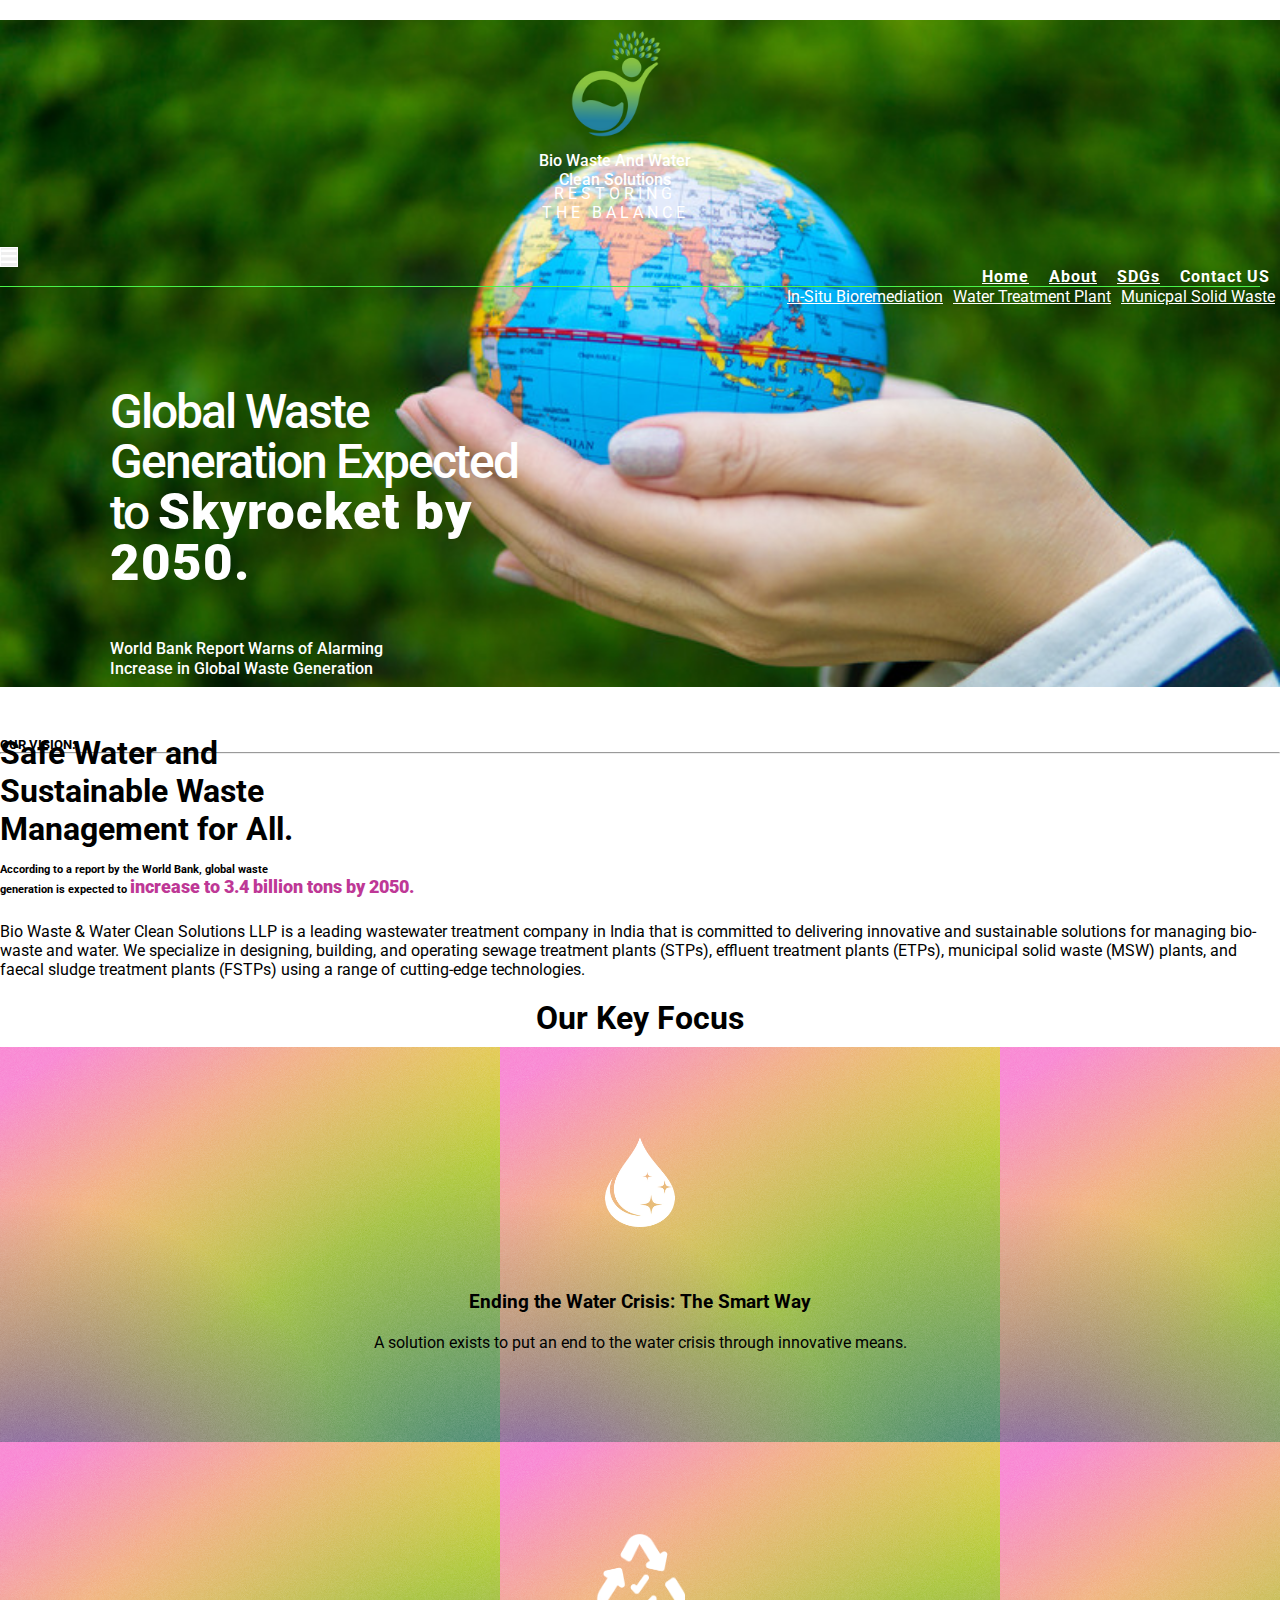
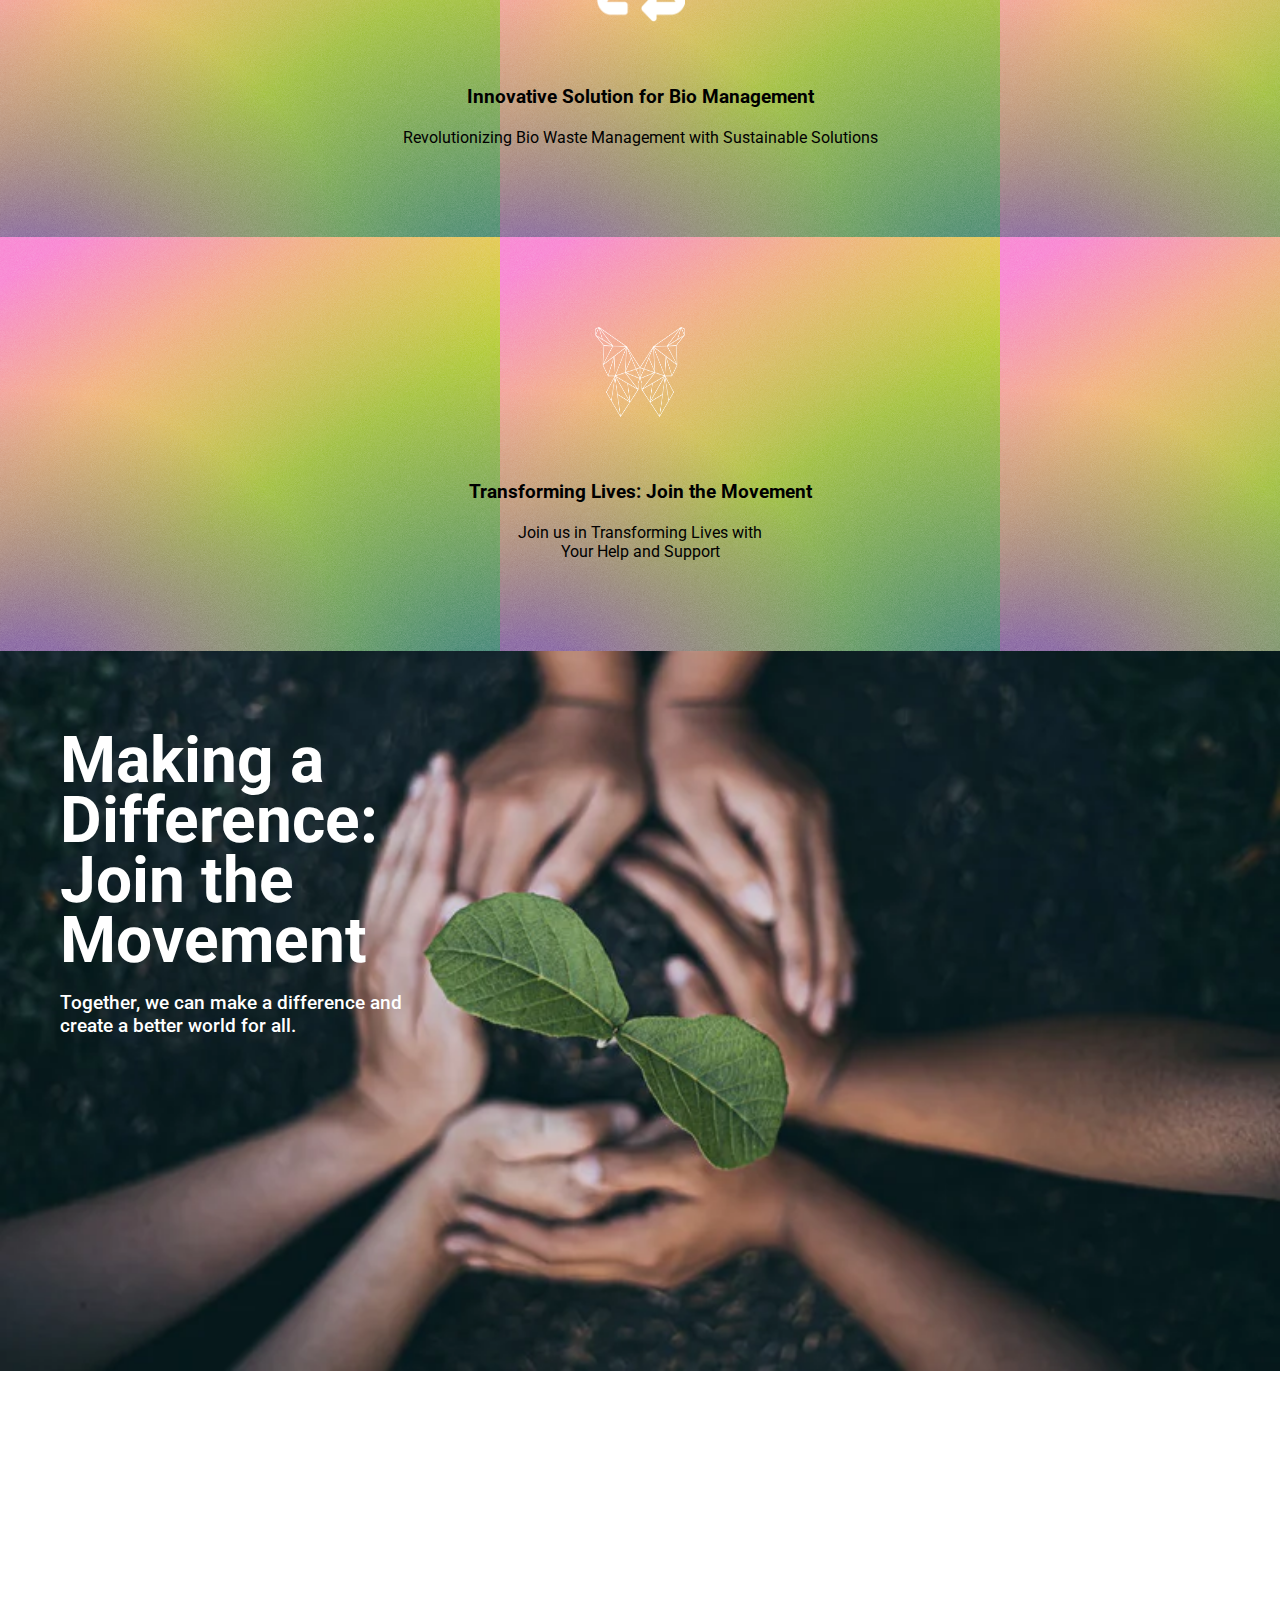
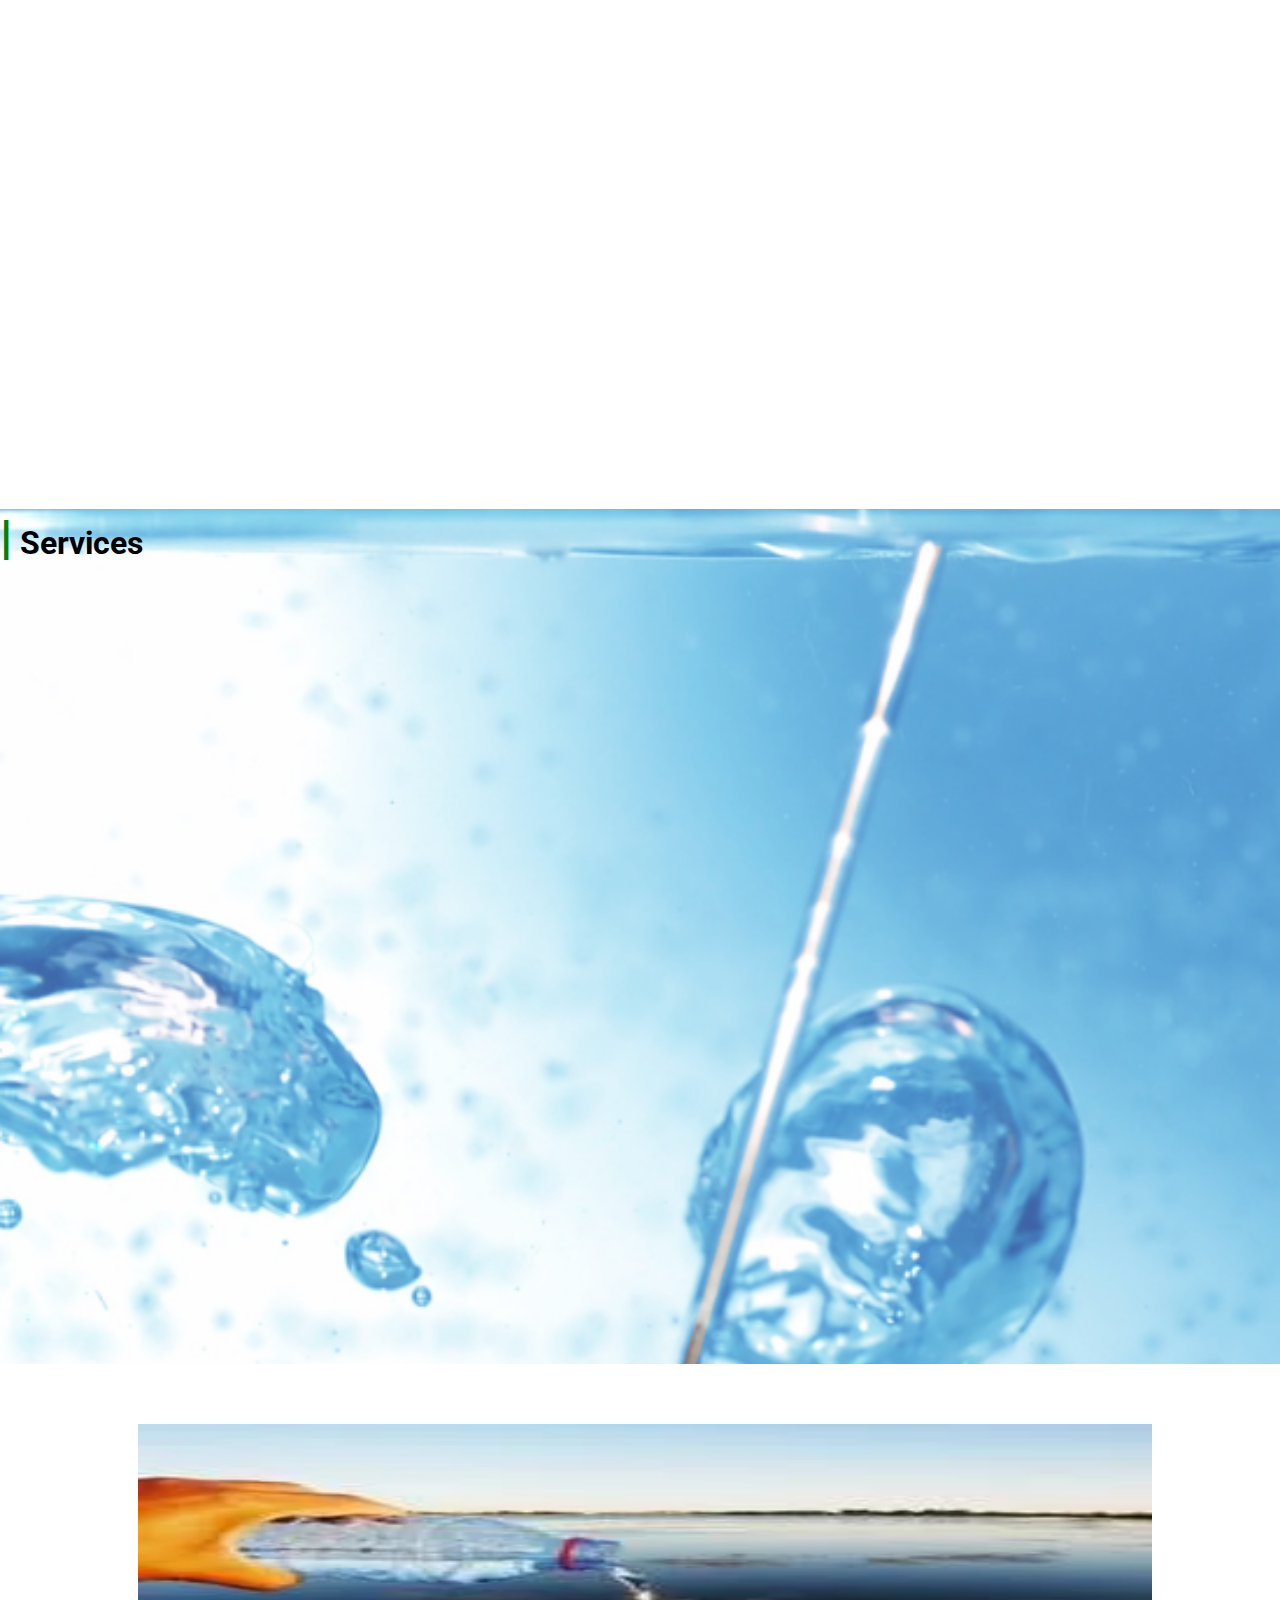
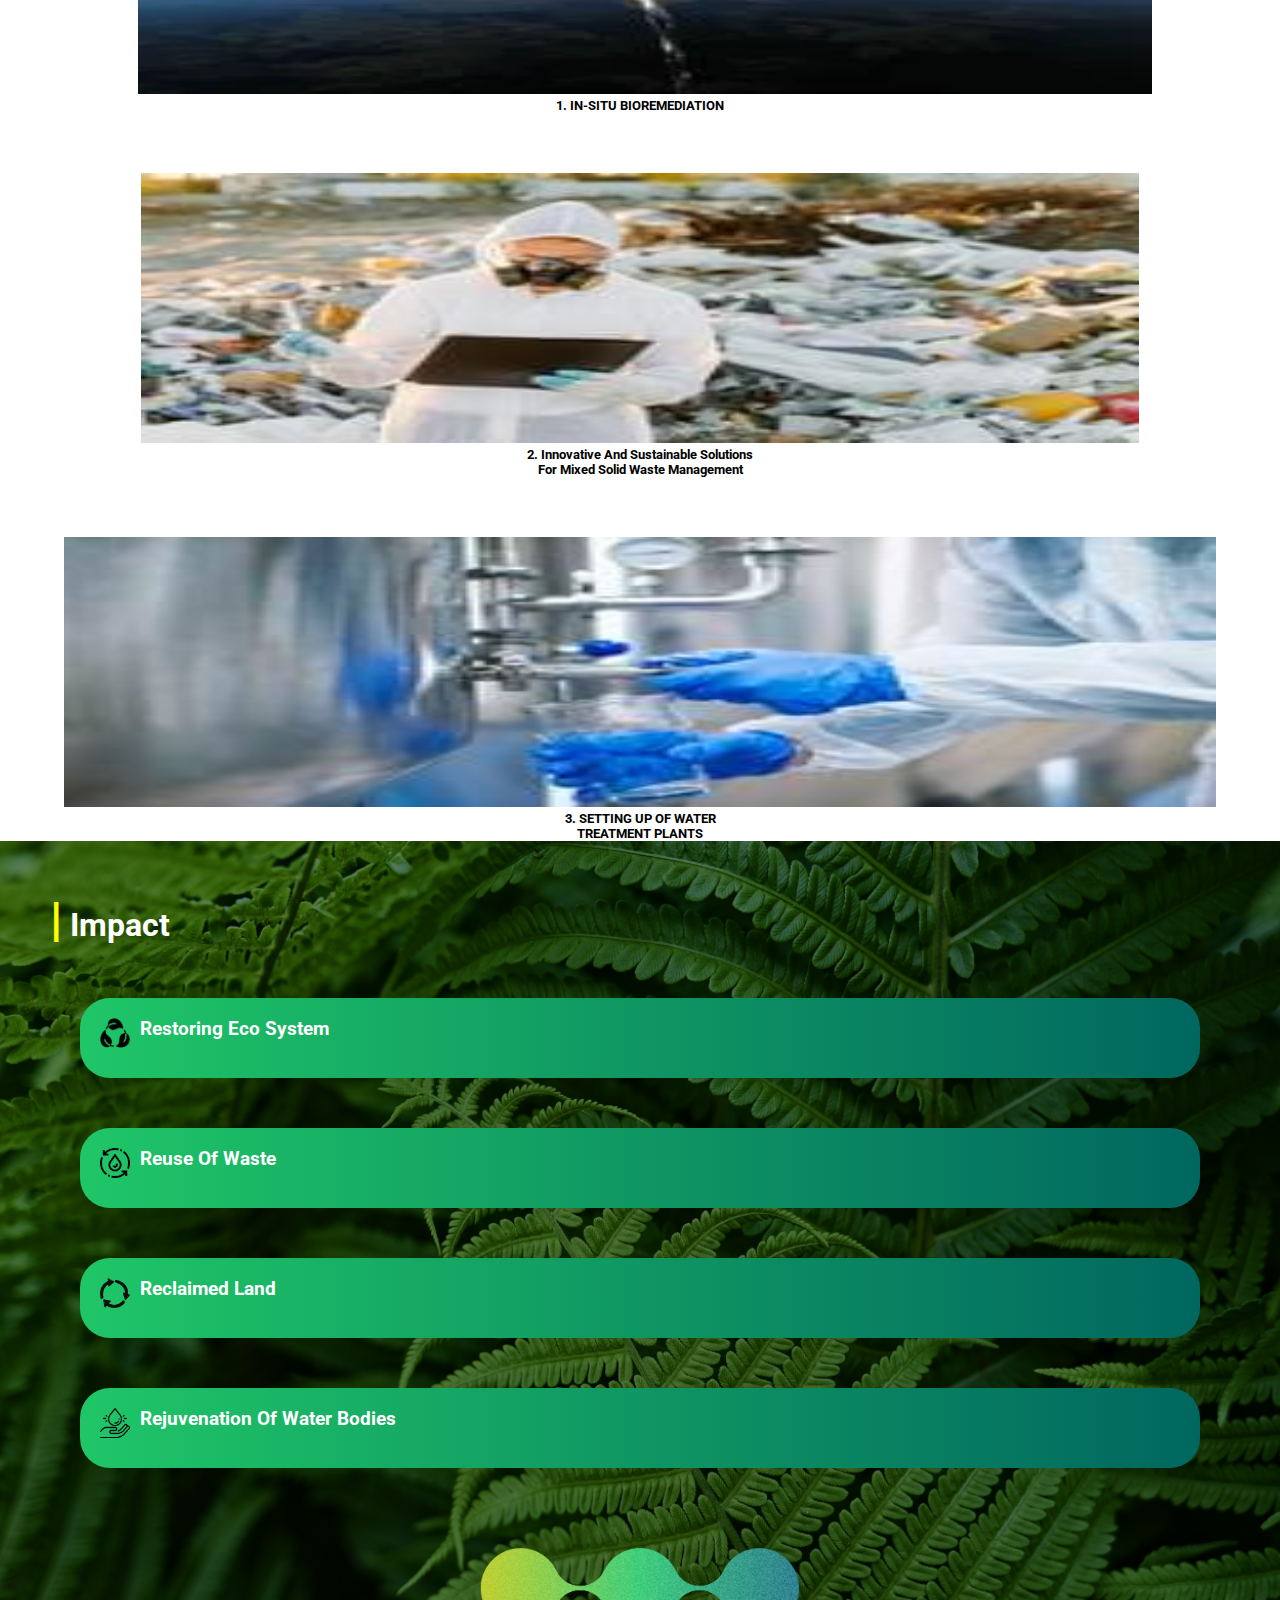
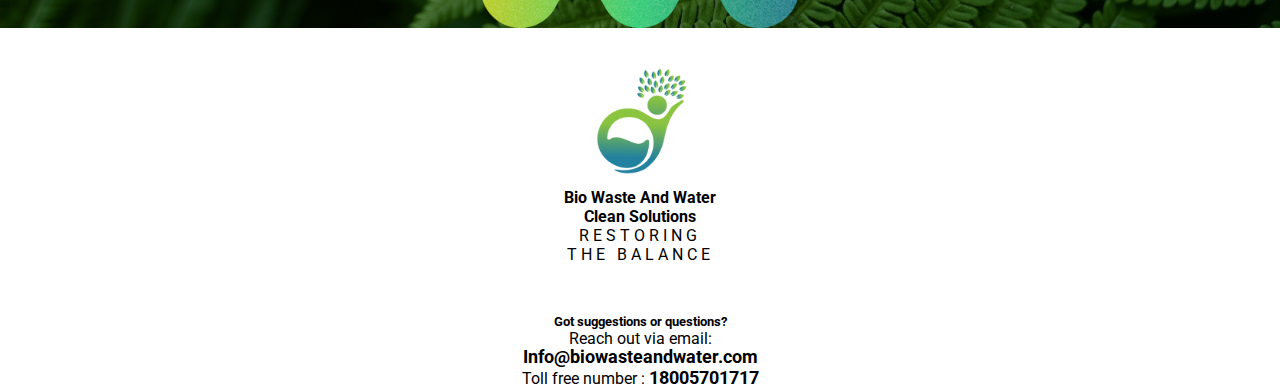
==== commit ffcb6eaa: "Update index.html" ====
--- a/index.html
+++ b/index.html
@@ -60,13 +60,13 @@
                                         <div class="line"></div>
                                         <div class="list2">
                                             <li class="nav-item">
-                                                <a class="nav-link" href="./in.html">IN-SITU BIOREMEDIATION</a>
-                                            </li>
-                                            <li class="nav-item">
-                                                <a class="nav-link" href="./plant.html">WATER TREATMENT PLANTS</a>
-                                            </li>
-                                            <li class="nav-item">
-                                                <a class="nav-link" href="./solid.html">MUNICPAL SOLID WASTE</a>
+                                                <a class="nav-link" href="./in.html">In-Situ Bioremediation</a>
+                                            </li>
+                                            <li class="nav-item">
+                                                <a class="nav-link" href="./plant.html">Water Treatment Plant</a>
+                                            </li>
+                                            <li class="nav-item">
+                                                <a class="nav-link" href="./solid.html">Municpal Solid Waste</a>
                                             </li>
                                         </div>
                                     </div>
@@ -285,4 +285,4 @@
   // document.body.style.color = 'white';
 });
 </script> -->
-</html>+</html>
--- a/style/style.css
+++ b/style/style.css
@@ -37,6 +37,10 @@
 .show .line{
     margin: 0px;
 }
+.show .bar{
+    display: flex;
+    flex-direction: column-reverse;
+}
 .navbar button{
     color: white !important;
     margin-top: 25px;
@@ -59,7 +63,7 @@
 }
 .list1 a{
     margin: 0px 10px;
-    text-decoration:underline;
+    /* text-decoration:underline; */
     font-weight: bold;
     color: white !important;
     letter-spacing: 1px;
@@ -71,6 +75,9 @@
     border-bottom: 1.2px solid rgb(74, 243, 74);
     margin-right: 20px;
 }
+.nav-item .active{
+    text-decoration:underline;
+}
 .list2{
     display: flex;
     justify-content: flex-end;
@@ -79,7 +86,7 @@
 .list2 a{
     margin: 0px 5px;
     color: white !important;
-    text-decoration:underline;
+    /* text-decoration:underline; */
 }
 .contact{
     text-decoration: none !important;
@@ -445,6 +452,9 @@
     .play{
         margin: 50px 40px 10px 40px;
     }
+    .list1 a{
+        line-height: 12px;
+    }
  }
 
 @media (max-width:576px){
@@ -453,6 +463,10 @@
     }
     .below{
         margin-left: -1px;
+    }
+    .below h1{
+        font-size: 2rem;
+        line-height: 35px;
     }
     .logo h4{
         font-size: 20px;
@@ -476,7 +490,13 @@
         width: 90px;
         height: 60px;
     }
-
+    .list2 a{
+        font-size: 9px;
+        /* font-weight: bold; */
+    }
+    .list2{
+        line-height: 5px;
+    }
 }
 
 
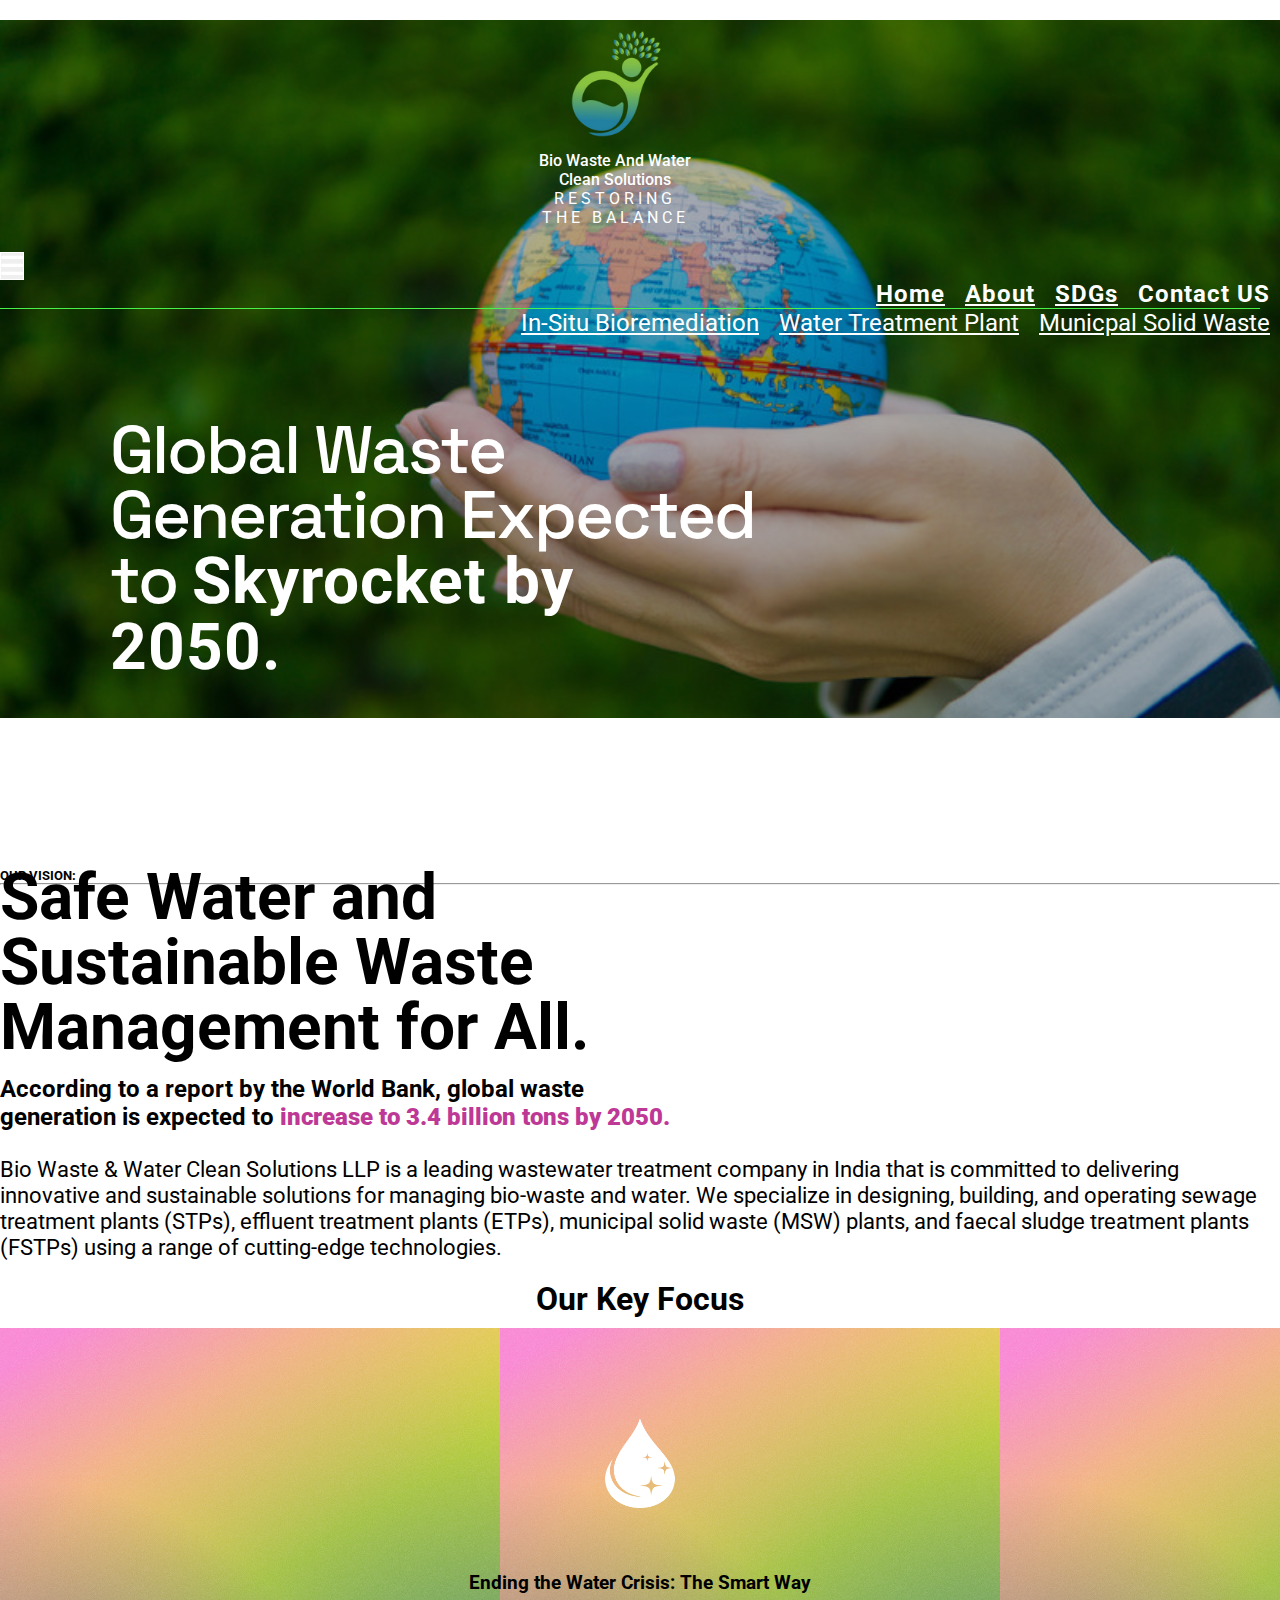
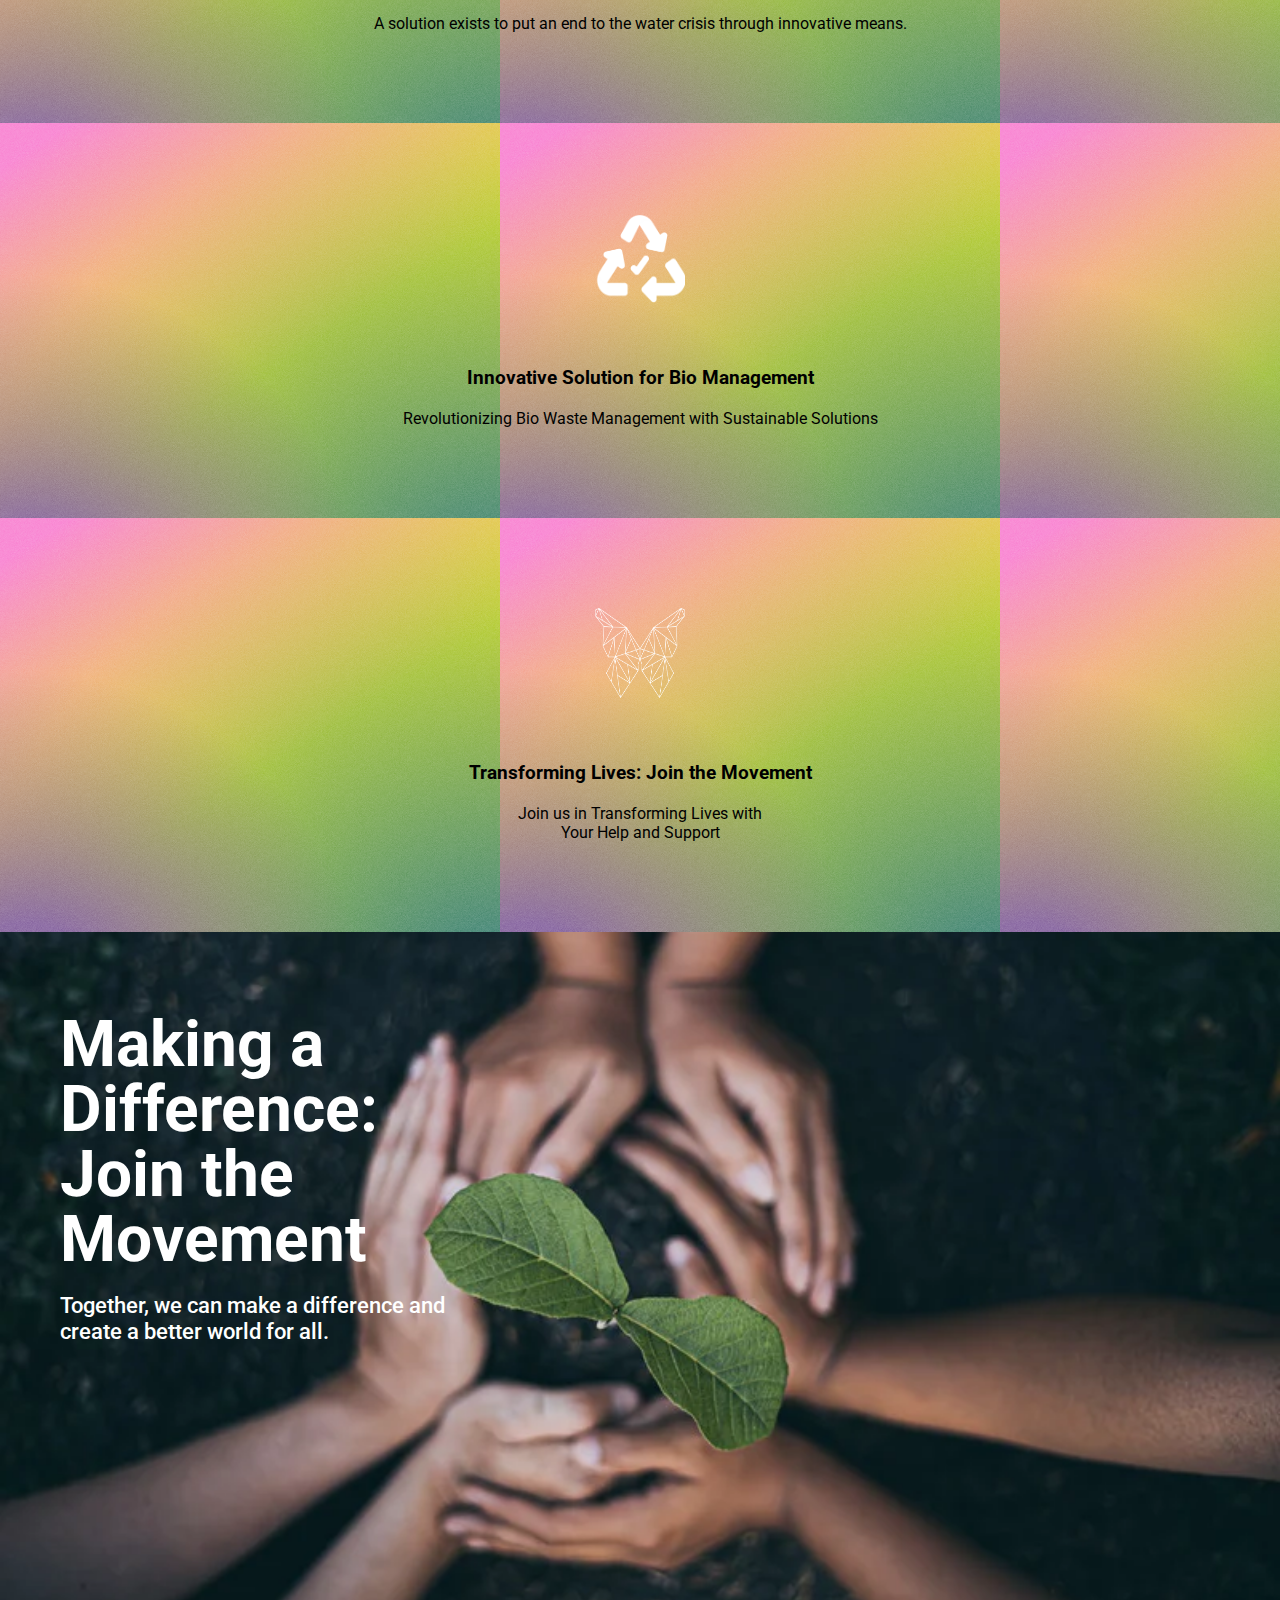
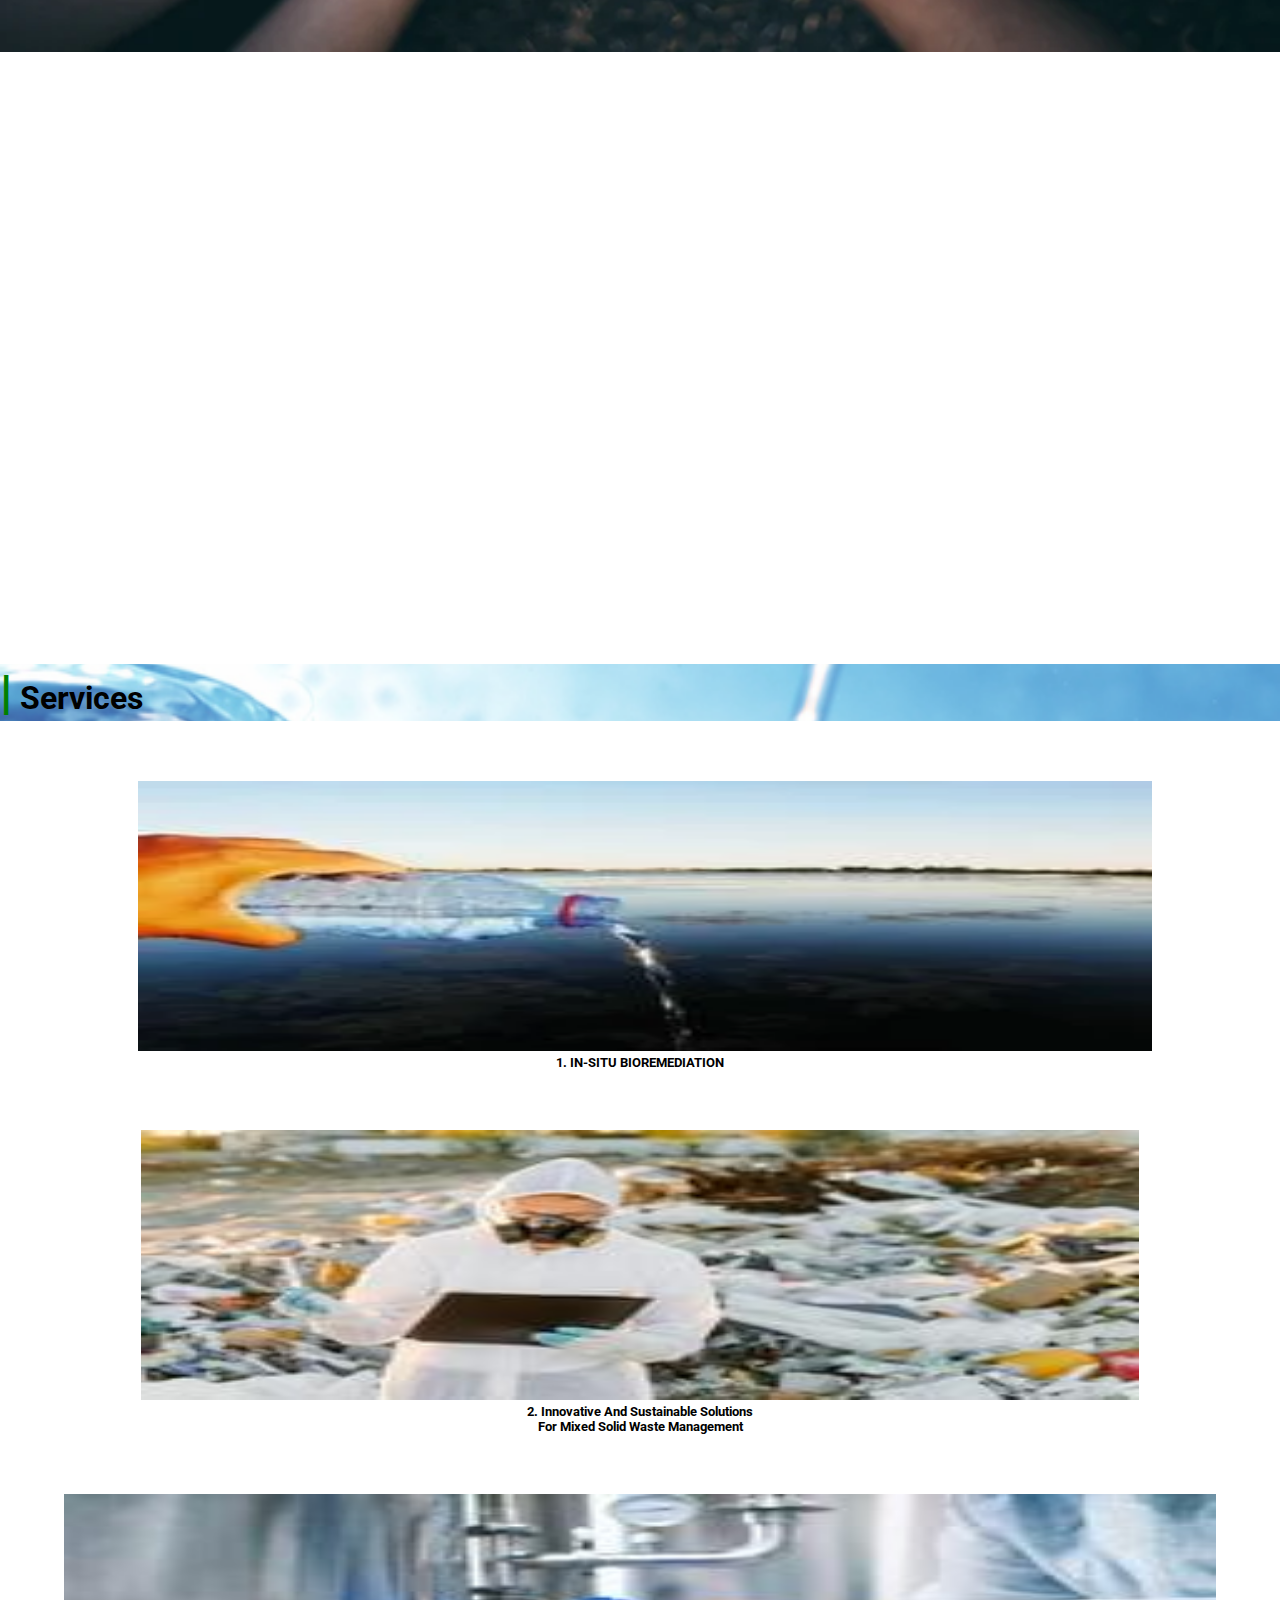
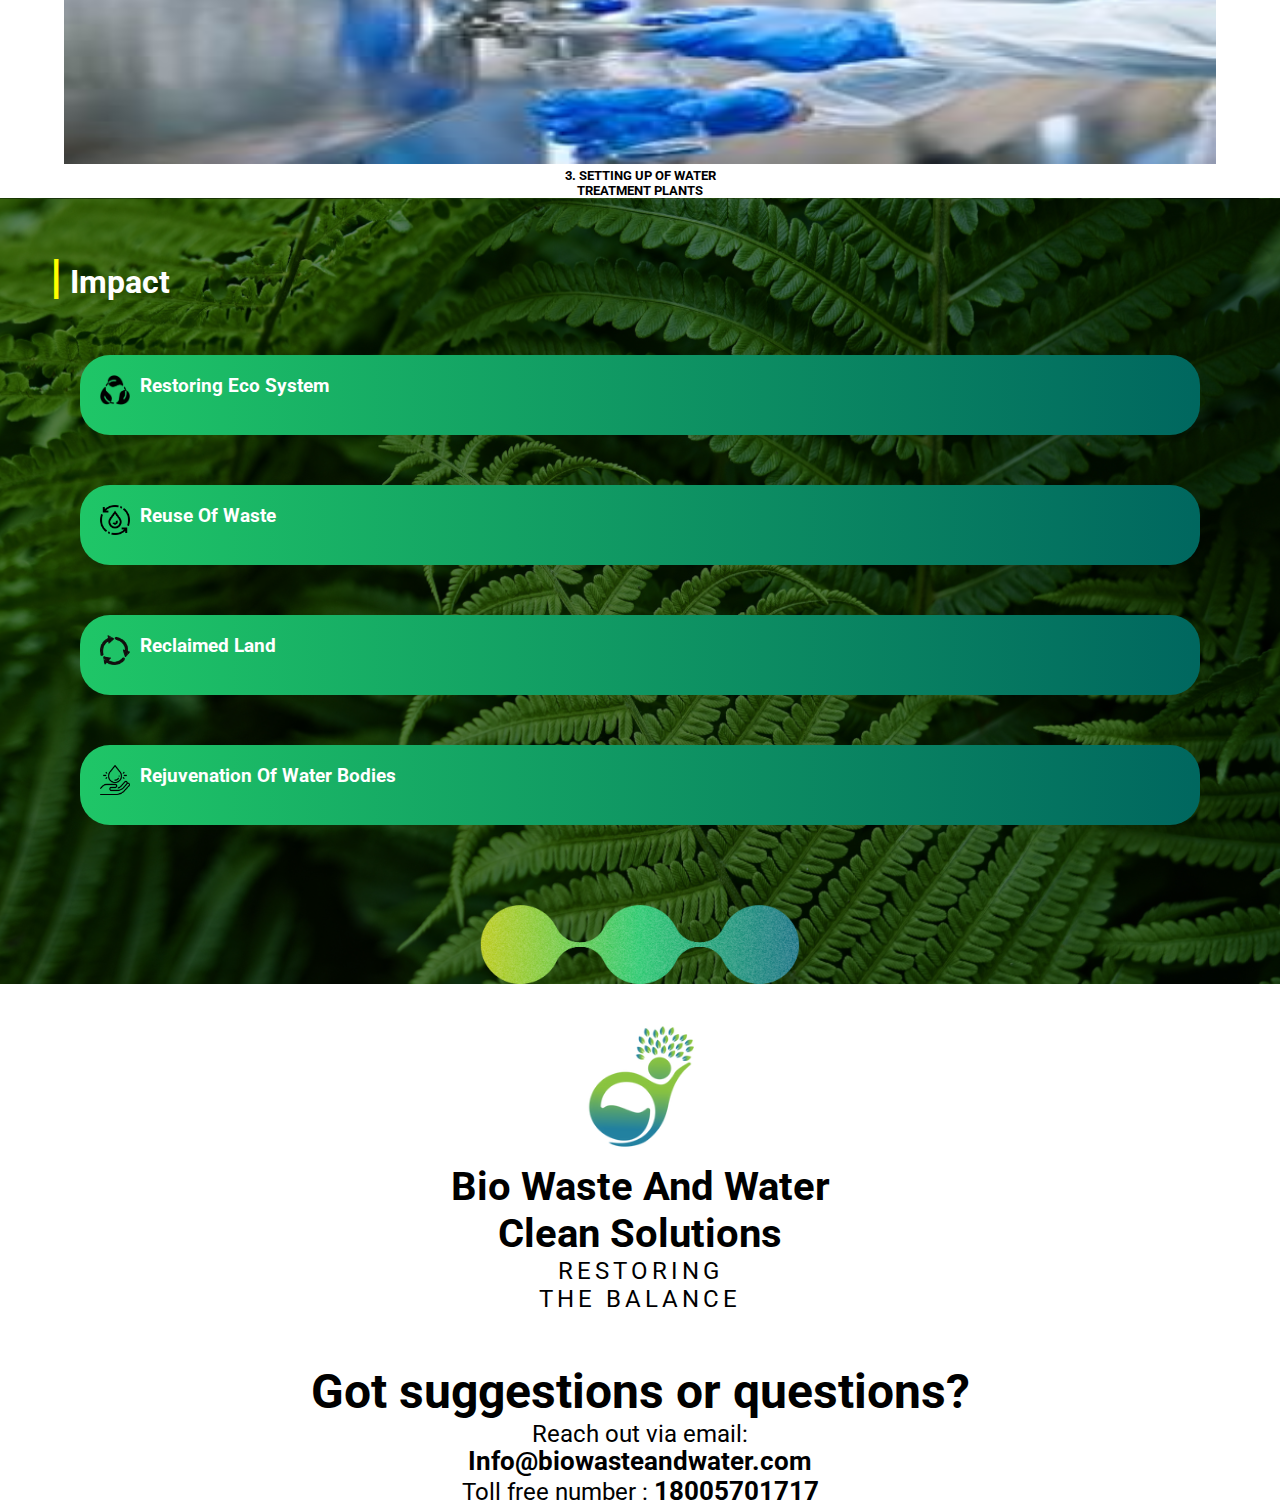
==== commit edf3356a: "Add files via upload" ====
--- a/index.html
+++ b/index.html
@@ -78,7 +78,7 @@
             </div>
 
             <div class="row mx-0 pgl">
-                <div class="col-12 col-md-12 col-sm-12 col-lg-6 col-xxl-6 mx-0">
+                <div class="col-12 col-md-12 col-sm-12 col-lg-10 col-xxl-10 mx-0">
                     <div class="below">
                         <h1>Global Waste <br> Generation Expected <br> to <span> Skyrocket by <br> 2050.</span></h1>
                         <p>World Bank Report Warns of Alarming <br> Increase in Global Waste Generation</p>
@@ -94,7 +94,7 @@
     <div class="vision">
         <div class='container-fluid'>
             <div class='row'>
-                <div class='col-11 col-xxl-10 mx-auto my-5'>
+                <div class='col-11 col-xxl-8 mx-auto my-5'>
                     <div class="row">
                         <div class="col-11 mx-auto">
 
@@ -106,7 +106,7 @@
                     <div class="row">
                         <div class="col-11 mx-auto">
                             <div class="row">
-                                <div class="col-12 col-sm-12 col-md-6 col-lg-6 col-xxl-6 my-5">
+                                <div class="col-12 col-sm-12 col-md-6 col-lg-7 col-xxl-7 my-5">
                                     <h1>Safe Water and <br> Sustainable Waste <br> Management for All.</h1>
                                     <h6>According to a report by the World Bank, global waste <br> generation is
                                         expected to <span> increase to 3.4 billion tons by 2050.</span></h6>
@@ -131,7 +131,7 @@
         <h1>Our Key Focus</h1>
         <div class='container-fluid'>
             <div class='row my-5'>
-                <div class='col-11 col-xxl-9 mx-auto'>
+                <div class='col-11 col-xxl-8 mx-auto'>
                     <div class="row check">
                         <div class="col-lg-4 col-md-4 col-sm-8 px-1 mx-auto">
                             <div class="pic1">
@@ -164,7 +164,7 @@
     <div class="diff">
         <div className='container-fluid'>
             <div className='row'>
-                <div className='col-12 col-xxl-9'>
+                <div className='col-12 col-xxl-8'>
                     <div class="ch">
                         <h1>Making a <br> Difference: <br> Join the <br> Movement</h1>
                         <p>Together, we can make a difference and <br> create a better world for all.</p>
@@ -177,7 +177,7 @@
     <div class="service">
         <div class='container-fluid'>
             <div class='row'>
-                <div class='col-12 col-xxl-9 mx-auto'>
+                <div class='col-12 col-xxl-8 mx-auto'>
                     <div class='row'>
                         <div class='col-lg-4 col-md-10 col-sm-10 col-xxl-4 mx-auto start'>
                             <h4><span>|</span> Services</h4>
@@ -210,7 +210,7 @@
         <h1 class="imp"> <span>|</span> Impact</h1>
         <div class='container-fluid'>
             <div class='row'>
-                <div class='col-12 col-xxl-10 mx-auto'>
+                <div class='col-12 col-xxl-9 mx-auto'>
                     <div class="row">
                         <div class="col-lg-6 col-md-6 col-sm-10 mx-auto">
                             <div class="play">
@@ -250,14 +250,7 @@
     <div class="footer">
         <div class='container-fluid'>
             <div class='row'>
-                <!-- <div class='col-12 col-xxl-9 mx-auto'> -->
-                <!-- <div class="row">
-                    <div class="col-lg-7 col-md-7 col-sm-7">
-                        <div class="height"></div>
-                    </div> -->
-                <div class="col-10 col-lg-12 col-md-12 col-sm-10 col-xxl-12 port mx-auto">
-                    <!-- <div class="row">
-                            <div class="col-xxl-12"> -->
+                <div class="col-10 col-lg-12 col-md-12 col-sm-10 col-xxl-8 port mx-auto">
                     <img src="./assets/t.webp" class="ph" alt="">
                     <h4>Bio Waste And Water <br> Clean Solutions</h4>
                     <p class="sp">RESTORING <br> THE BALANCE</p>
@@ -265,24 +258,10 @@
                     <p class="chk">Reach out via email:</p>
                     <h6>Info@biowasteandwater.com</h6>
                     <p>Toll free number : <span>18005701717 </span></p>
-                    <!-- </div> -->
-                    <!-- </div>
-                    </div>
-                 </div> -->
                 </div>
             </div>
         </div>
     </div>
 </body>
-<!-- <script>
-    const btn = document.getElementById('navbtn');
-
-btn.addEventListener('click', function onClick(event) {
-  // 👇️ change background color
-  event.target.style.backgroundColor = 'salmon';
-
-  // 👇️ optionally change text color
-  // document.body.style.color = 'white';
-});
-</script> -->
-</html>
+
+</html>--- a/style/style.css
+++ b/style/style.css
@@ -1,3 +1,5 @@
+
+@import url('https://fonts.googleapis.com/css2?family=DM+Sans:wght@400;500;700&family=Mulish:wght@300&family=Piazzolla:wght@200;300;400;900&family=Poppins:wght@300;400;500&family=Roboto+Mono:wght@400;600&family=Roboto:wght@300;400;500&family=Space+Grotesk:wght@500&display=swap');
 @import url('https://fonts.googleapis.com/css2?family=DM+Sans:wght@400;500;700&family=Mulish:wght@300&family=Piazzolla:wght@200;300;400;900&family=Poppins:wght@300;400;500&family=Roboto:wght@300;400;500&display=swap');
 *{
     margin: 0px;
@@ -13,9 +15,10 @@
     list-style: none;
 }
 .header{
-    background-image: url(../assets/s.webp);
+    background: rgba(0, 0, 0, 0.3) url(../assets/s.webp);
     background-size: cover;
-    background-position:center;    
+    background-position:center; 
+    background-blend-mode: multiply;   
 }
 .cha{
     justify-content: right !important;
@@ -67,6 +70,8 @@
     font-weight: bold;
     color: white !important;
     letter-spacing: 1px;
+    font-size: 1.5rem;
+    
 }
 .list1 a:hover{
     cursor: pointer;
@@ -84,9 +89,11 @@
     text-align: right;
 }
 .list2 a{
-    margin: 0px 5px;
+    margin: 0px 10px;
     color: white !important;
     /* text-decoration:underline; */
+    font-size: 1.5rem;
+    
 }
 .contact{
     text-decoration: none !important;
@@ -109,48 +116,61 @@
     text-align: center;
     color: white;
     letter-spacing: 4px;
-    margin-top: -5px;
+    /* margin-top: -5px; */
 }
 .below{
     margin-top: 9vh;
     margin-left: 110px;
     height: 300px;
     color: white;
-    margin-bottom: 50px;
+    margin-bottom: 150px;
 }
 .below h1{
-    font-size: 3rem;
+    font-size: 4.2rem;
     font-weight: 500;
     letter-spacing: -2px;
-    line-height: 50px;
+    line-height: 65px;
+    font-family: 'DM Sans', sans-serif;
+font-family: 'Mulish', sans-serif;
+font-family: 'Piazzolla', serif;
+font-family: 'Poppins', sans-serif;
+font-family: 'Roboto', sans-serif;
+font-family: 'Roboto Mono', monospace;
+font-family: 'Space Grotesk', sans-serif;
 }
 .below span{
-    font-size: 3.2rem;
-    font-weight: 900;
+    font-size: 4rem;
+    font-weight: bolder;
     letter-spacing: 1px;
 }
 .below p{
     margin-top: 50px;
-    font-weight: 500;
+    font-weight: 400;
     line-height: 20px;
     margin-bottom: 20px;
-}
-.vision h1 h6{
-    font-weight: bold;
-}
+    font-size: 20px;
+}
+
 .vision h1{
     margin-bottom: 15px;
     margin-top: -20px;
+    font-size: 4rem;
+    line-height: 65px;
 }
 .vision h6{
     margin-bottom: 25px;
     font-weight: bold;
+    font-size: 1.5rem;
 }
 .vision{
     margin-bottom: 20px;
 }
 .vision span{
     color: rgb(190, 56, 150);
+    font-size: 1.5rem;
+}
+.vision p{
+    font-size: 1.4rem;
 }
 .focus h1{
     display: flex;
@@ -205,12 +225,12 @@
     color: white;
     padding-top: 80px;
     font-size: 4rem;
-    line-height: 60px;
+    line-height: 65px;
 }
 .diff p{
     color: white;
     padding-top: 20px;
-    font-size: 1.2rem;
+    font-size: 1.4rem;
     font-weight: 500;
 }
 .ch{
@@ -307,16 +327,21 @@
 .port h5{
     margin-top: 50px;
     font-weight: bolder;
+    font-size: 3rem;
 }
 .ph{
-    width: 153px;
-    height: 126px;
+    width: 180px;
+    height: 145px;
 }
 .sp{
     letter-spacing: 4px;
 }
 .port h4{
     font-weight: bold;
+    font-size: 2.5rem;
+}
+.port p{
+    font-size: 1.5rem;
 }
 .chk{
     margin-bottom: -2px;
@@ -324,19 +349,18 @@
 .port h6,span{
     font-weight: bolder;
     font-size: large;
+    font-size: 1.6rem;
 }
 .footer{
     margin-top: 30px;
 }
 .start{
-    /* height: 590px; */
     background-image: url(../assets/k5.png);
     background-size: cover;
     background-position:center;
-    height: 95vh;
 }
 .start h4{
-    margin-top: 82vh;
+    margin-top: 68vh;
     font-size: 2rem;
     font-weight: bold;
 }
@@ -354,26 +378,25 @@
     }
    
     .imp{
-        margin-left: 200px;
-    }
-    .diff{
-        height: 80vh;
+        margin-left: 280px;
     }
     .ch{
-        margin-left: 200px;
+        margin-left: 365px;
     }
     .start{
-        /* height: 75vh; */
         background-position: right;
     }
     .header{
-        padding: 0px 200px 0 100px;
+        padding: 0px 310px 0 250px;
     }
     .background4{
-        padding: 0px 200px 0 100px;
+        padding: 0px 310px 0 250px;
     }
     .photo img{
-        width: 20%;
+        width: 15%;
+    }
+    .focus{
+        margin:0px 80px;
     }
 }
 
@@ -410,6 +433,9 @@
     .start h4{
         margin-top: 60vh;
     }
+    .list2 a{
+        margin: 0px;
+    }
  }
 
 
@@ -424,38 +450,16 @@
     .photo img{
         width: 40%;
     }
-   
+   .vision h1{
+    font-size: 3rem;
+    line-height: 48px;
+   }
+   .below{
+    margin-left: -1px;
+}
+
  }
  
- @media (max-width:400px) {
-    .list12{
-        display: block;
-    }
-    .header{
-        width: 100%;
-        height: fit-content;
-    }
-    .below h1 span{
-        font-size: 2rem;
-    }
-
-    .logo{
-        margin-left: 20px;
-    }
-    .diff h1{
-        font-size: 3rem;
-    }
-    .ph{
-        height: 80px;
-        width: 110px;
-    }
-    .play{
-        margin: 50px 40px 10px 40px;
-    }
-    .list1 a{
-        line-height: 12px;
-    }
- }
 
 @media (max-width:576px){
     .logo{
@@ -465,7 +469,11 @@
         margin-left: -1px;
     }
     .below h1{
-        font-size: 2rem;
+        font-size: 2.5rem;
+        line-height: 35px;
+    }
+    .below h1 span{
+        font-size: 2.5rem;
         line-height: 35px;
     }
     .logo h4{
@@ -474,6 +482,30 @@
     .logo p{
         letter-spacing: 2px;
         margin-top: -5px;
+    }
+    .vision h1{
+        font-size: 2.3rem;
+        line-height:40px;
+    }
+    .port h5{
+        margin-top: 50px;
+        font-weight: bolder;
+        font-size: 1.8rem;
+    }
+    .port h4{
+        font-weight: bold;
+        font-size: 1.6rem;
+    }
+    .port p{
+        font-size: 1rem;
+    }
+    .chk{
+        margin-bottom: -2px;
+    }
+    .port h6,span{
+        font-weight: bolder;
+        font-size: large;
+        font-size: 1.1rem;
     }
 }
 @media (max-width:450px){
@@ -491,12 +523,70 @@
         height: 60px;
     }
     .list2 a{
-        font-size: 9px;
-        /* font-weight: bold; */
+        font-size: 11px;
     }
     .list2{
         line-height: 5px;
     }
+    .below h1{
+        font-size: 1.9rem;
+        line-height: 35px;
+    }
+    .below h1 span{
+        font-size: 1.9rem;
+        line-height: 35px;
+    }
+    .below p{
+        font-size: 16px;
+    }
+    .ch{
+        margin-left: 30px;
+    }
+}
+
+
+@media (max-width:400px) {
+    .list12{
+        display: block;
+    }
+    .header{
+        width: 100%;
+        height: fit-content;
+    }
+    .below h1 span{
+        font-size: 1.8rem;
+    }
+    .contact{
+        font-size: 1.5rem !important;
+        line-height: 25px;
+    }
+
+    .logo{
+        margin-left: 20px;
+    }
+    .diff h1{
+        font-size: 3rem;
+    }
+    .ph{
+        height: 80px;
+        width: 110px;
+    }
+    .play{
+        margin: 50px 40px 10px 40px;
+    }
+    .ch h1{
+        line-height: 50px;
+    }
+ }
+
+@media (max-width:355px){
+    .list2 a{
+        font-size: 10px;
+    }
+    .vision h1{
+        font-size: 1.8rem;
+        line-height:30px;
+    }
 }
 
 
@@ -507,10 +597,10 @@
 
 
 .background4{
-    background:url(../assets/c1.png);
+    background: url(../assets/c1.png);
     background-size: cover;
     background-position:center;
-    
+    background-blend-mode: multiply;
 }
   .bold{
       font-weight: bold;
@@ -523,6 +613,7 @@
     color: rgb(27, 27, 27) !important;
     font-size: 40px;
     letter-spacing: 2px;
+    font-size: 4rem !important;
   }
   .bwwcsimg{
     width: 30%;
@@ -532,28 +623,36 @@
   }
 
   .below1{
-    margin-top: 9vh;
+    margin-top: 7vh;
     margin-left: 110px;
     height: 300px;
     color: white;
-    margin-bottom: 20px;
+    margin-bottom: 150px;
 }
 .below1 h1{
-    font-size: 3rem;
+    font-size: 4.2rem;
     font-weight: 500;
     letter-spacing: -2px;
-    line-height: 50px;
+    line-height: 65px;
+    font-family: 'DM Sans', sans-serif;
+font-family: 'Mulish', sans-serif;
+font-family: 'Piazzolla', serif;
+font-family: 'Poppins', sans-serif;
+font-family: 'Roboto', sans-serif;
+font-family: 'Roboto Mono', monospace;
+font-family: 'Space Grotesk', sans-serif;
 }
 .below1 span{
-    font-size: 3.2rem;
-    font-weight: 900;
+    font-size: 4rem;
+    font-weight: bolder;
     letter-spacing: 1px;
 }
 .below1 p{
     margin-top: 50px;
     font-weight: 500;
     line-height: 20px;
-    /* margin-bottom: 10px; */
+    margin-bottom: 20px;
+    font-size: 20px;
 }
 
 
@@ -565,7 +664,7 @@
         font-size: 2.4rem;
       }
       .bwwcs{
-        font-size: 33px;
+        font-size: 2.5rem !important;
       }
       .bwwcsimg{
         width: 45%;
@@ -576,20 +675,22 @@
         margin-left: 5px;
     }
     .below1 h1{
-      font-size: 1.7rem;
+      font-size: 1.6rem;
       line-height: 35px;
     }
     .below1 h1 span{
-        font-size: 1.8rem;
+        font-size: 1.6rem;
         font-weight: 700;
     }
     .below1 p{
-        /* margin-top: 100px; */
         font-size: 15px;
     }
     .bwwcsimg{
         width: 50%;
     }
+    .bwwcs{
+        font-size: 2.2rem !important;
+      }
 }
 
 
